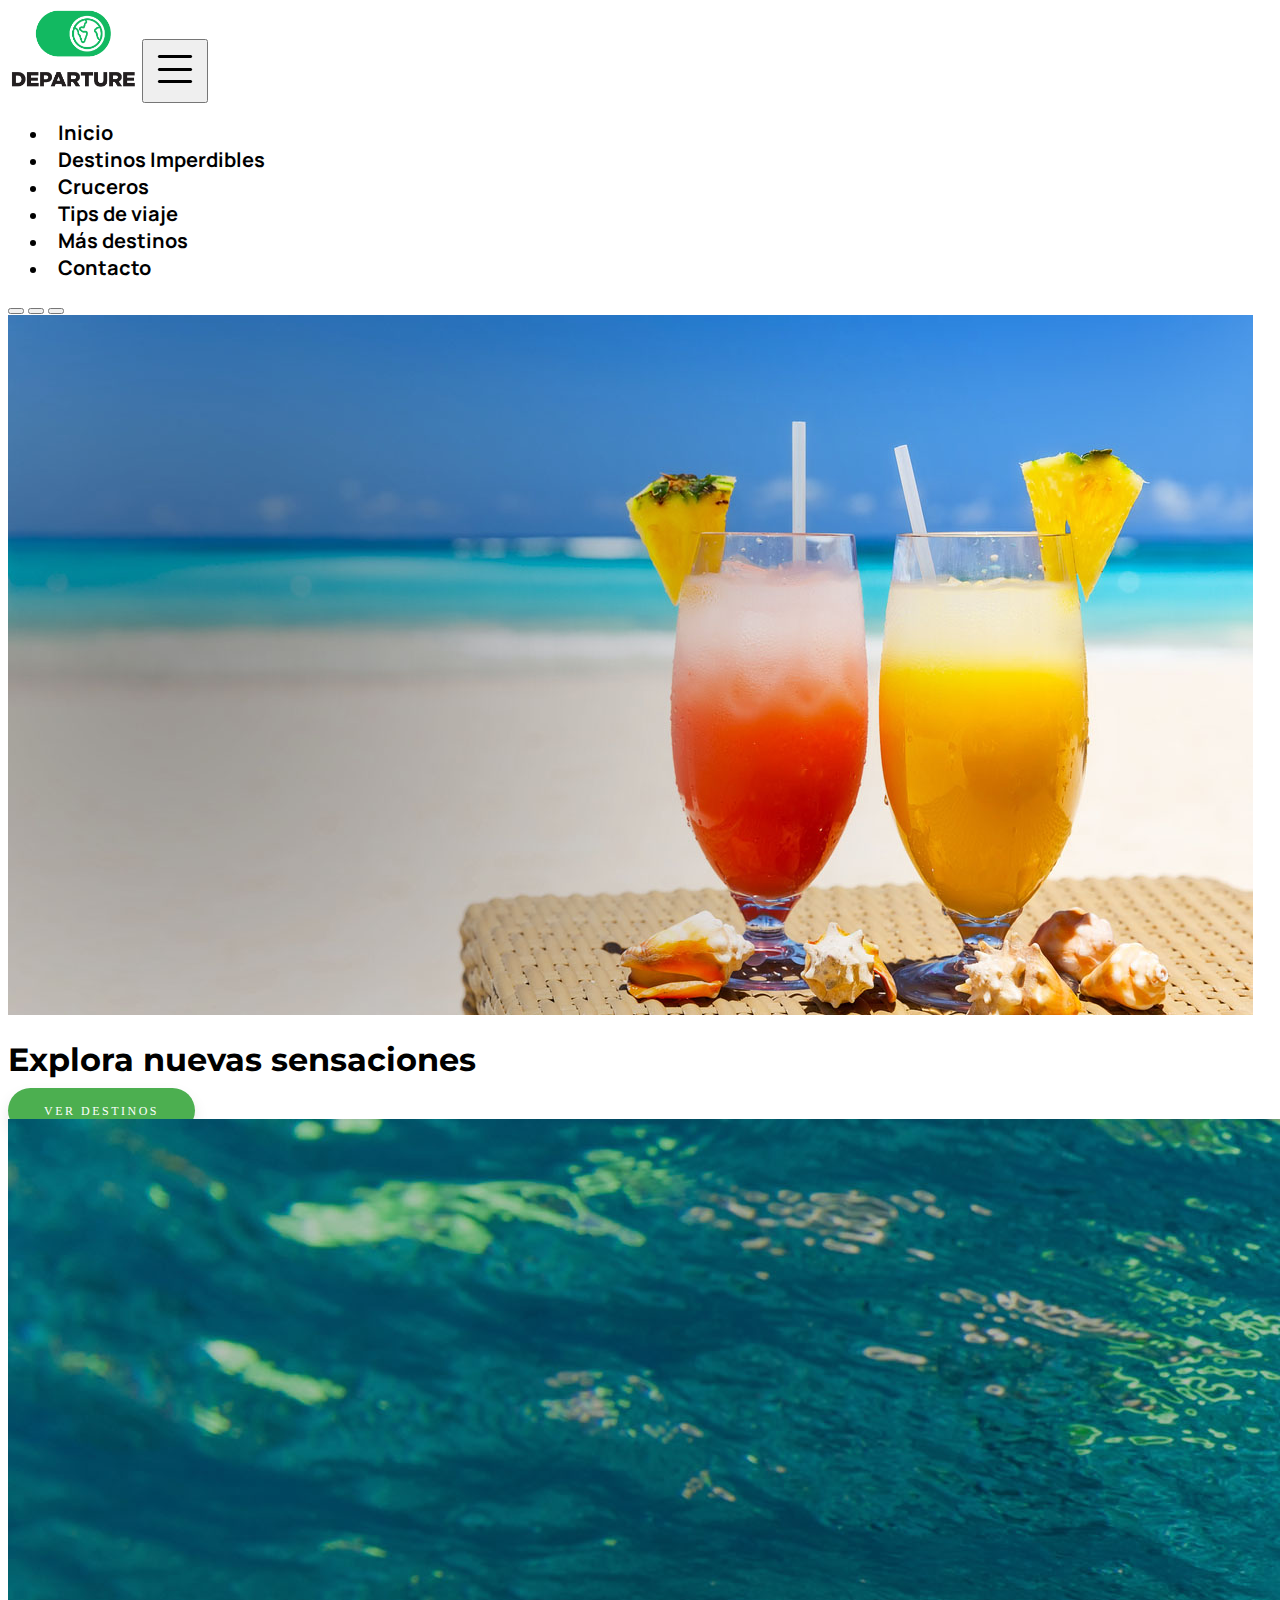
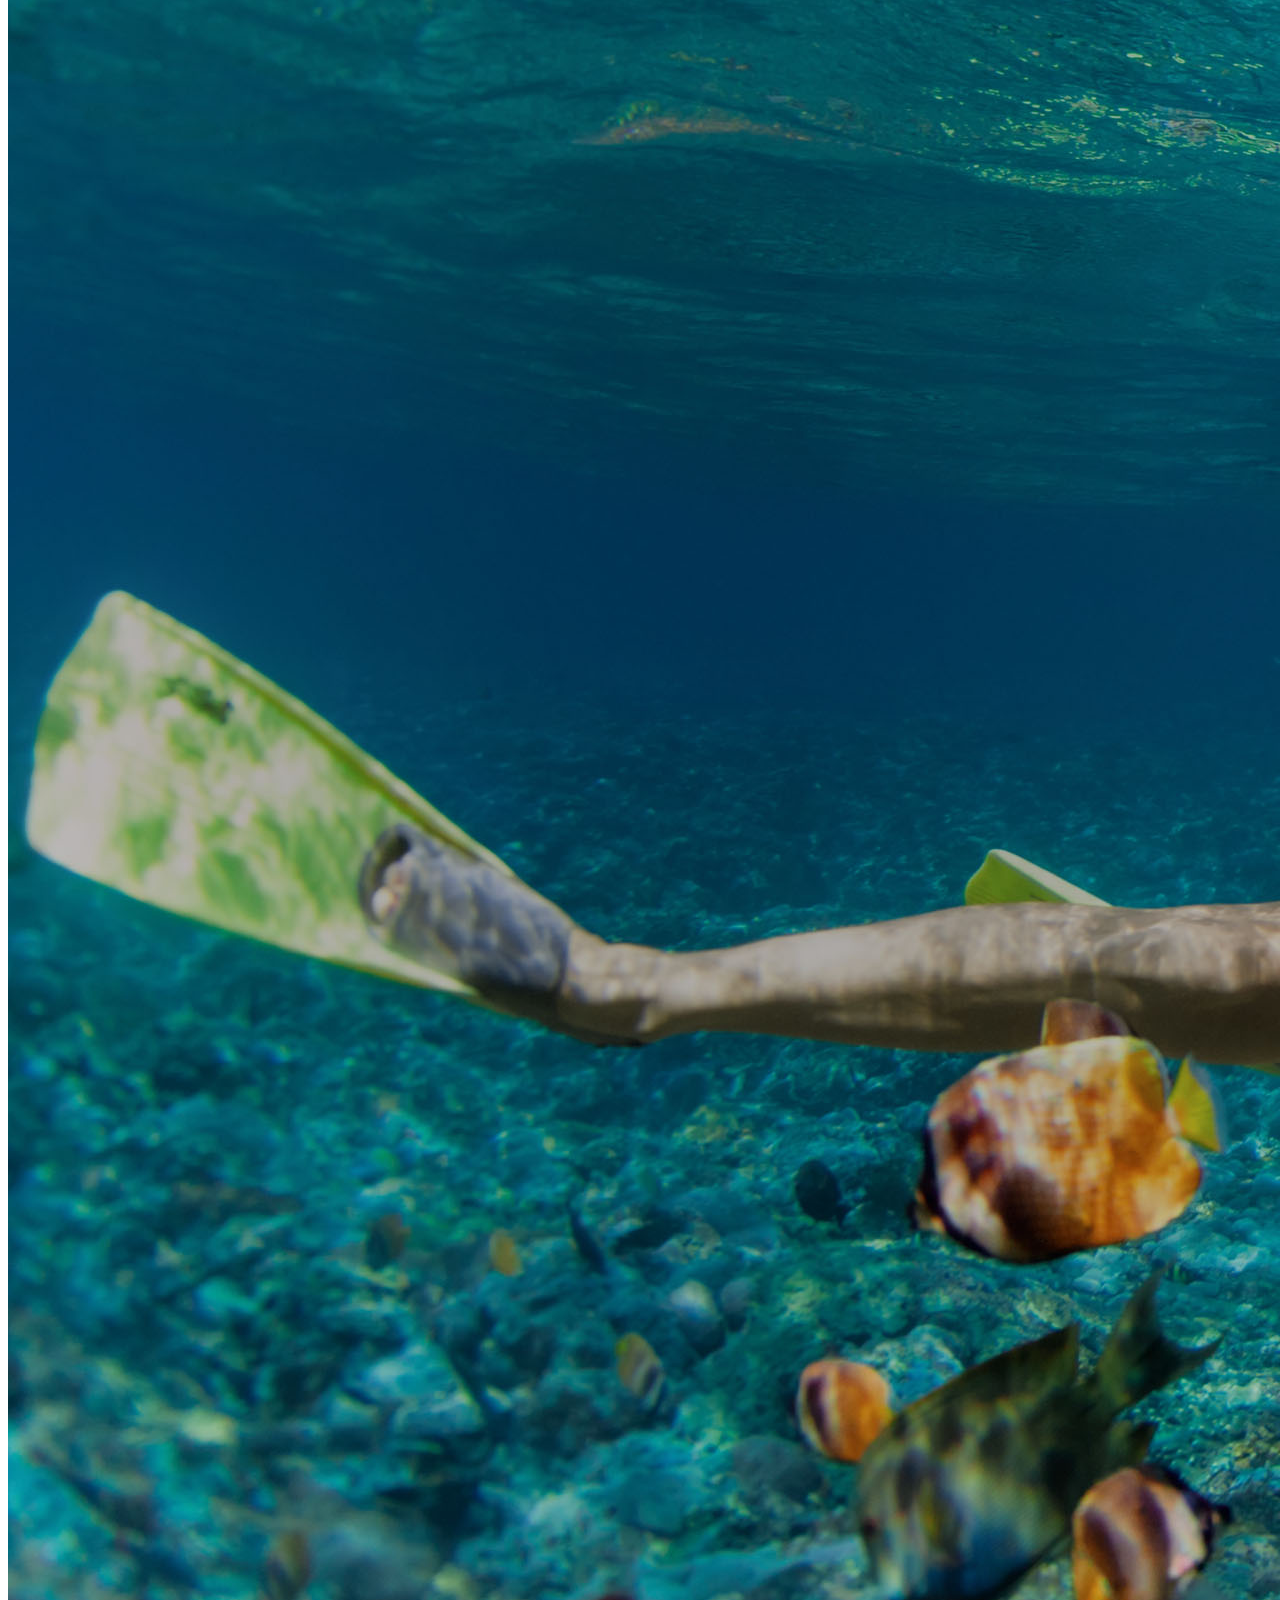
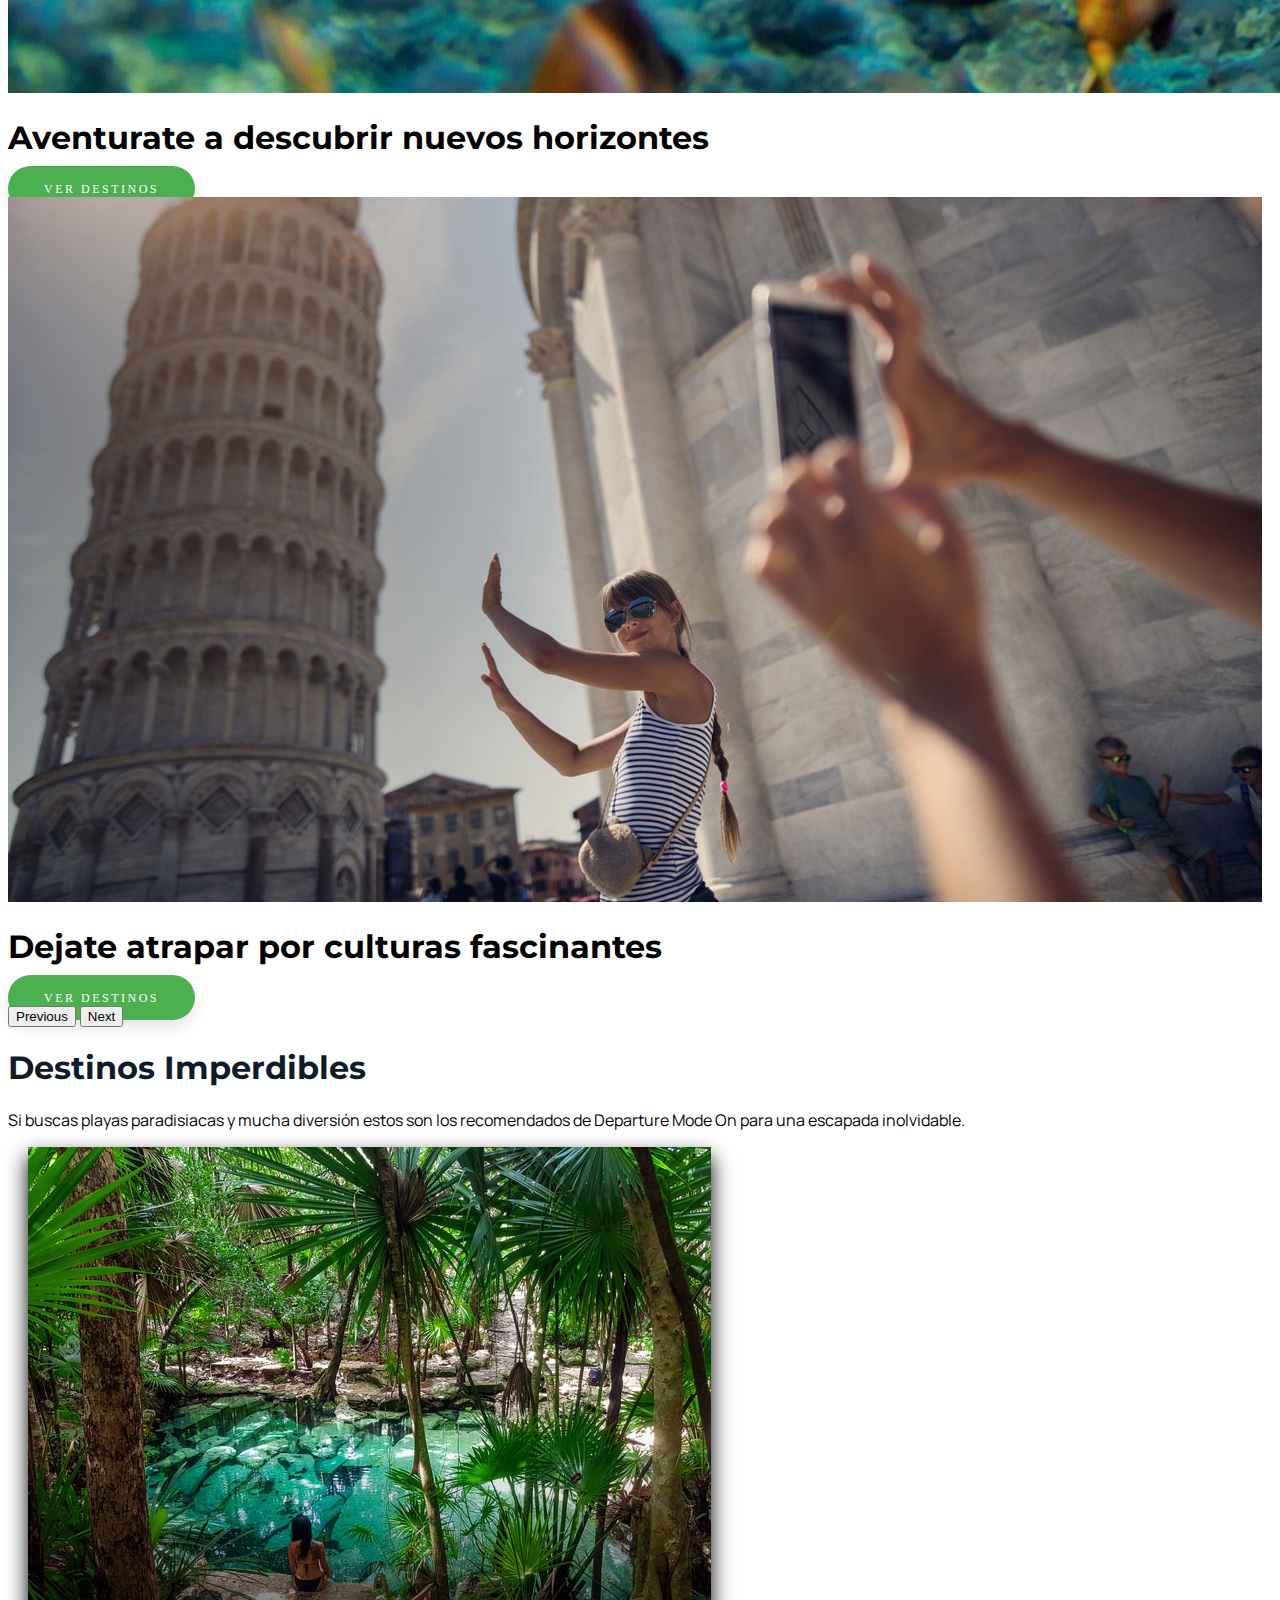
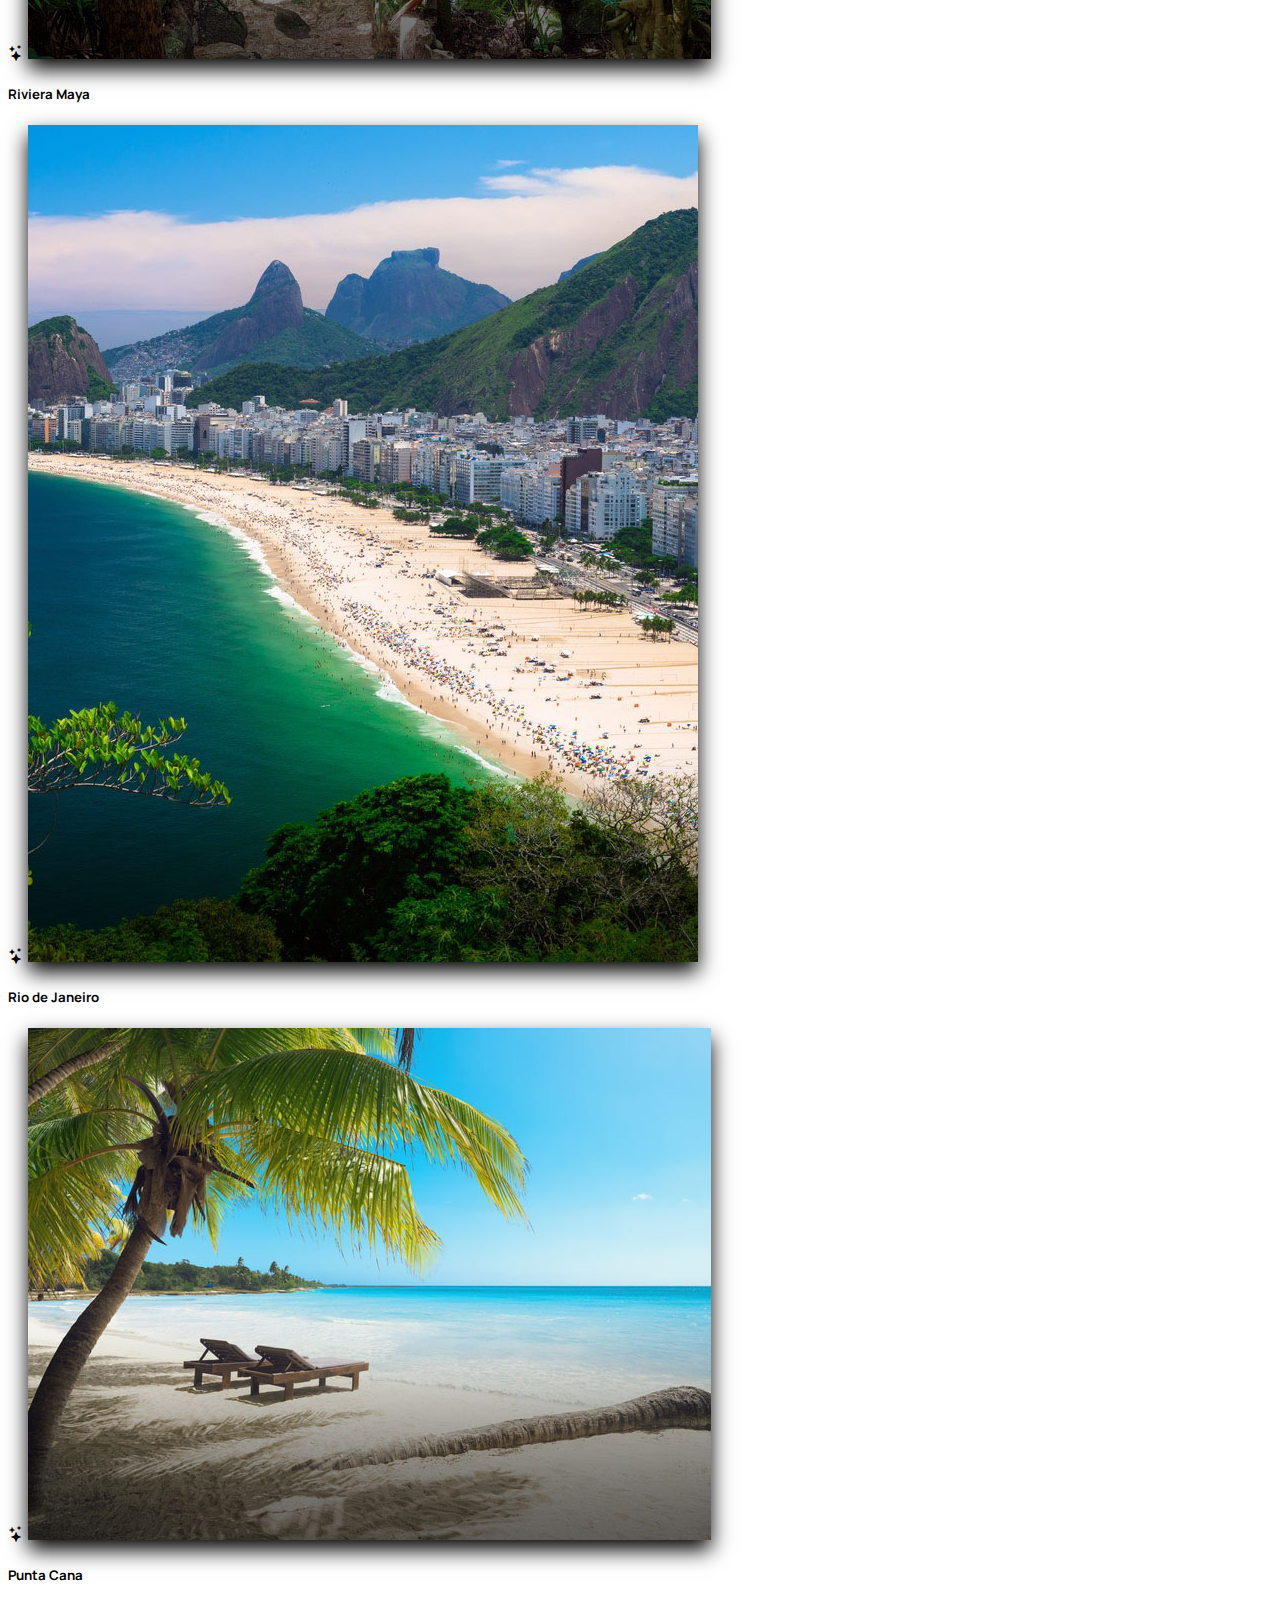
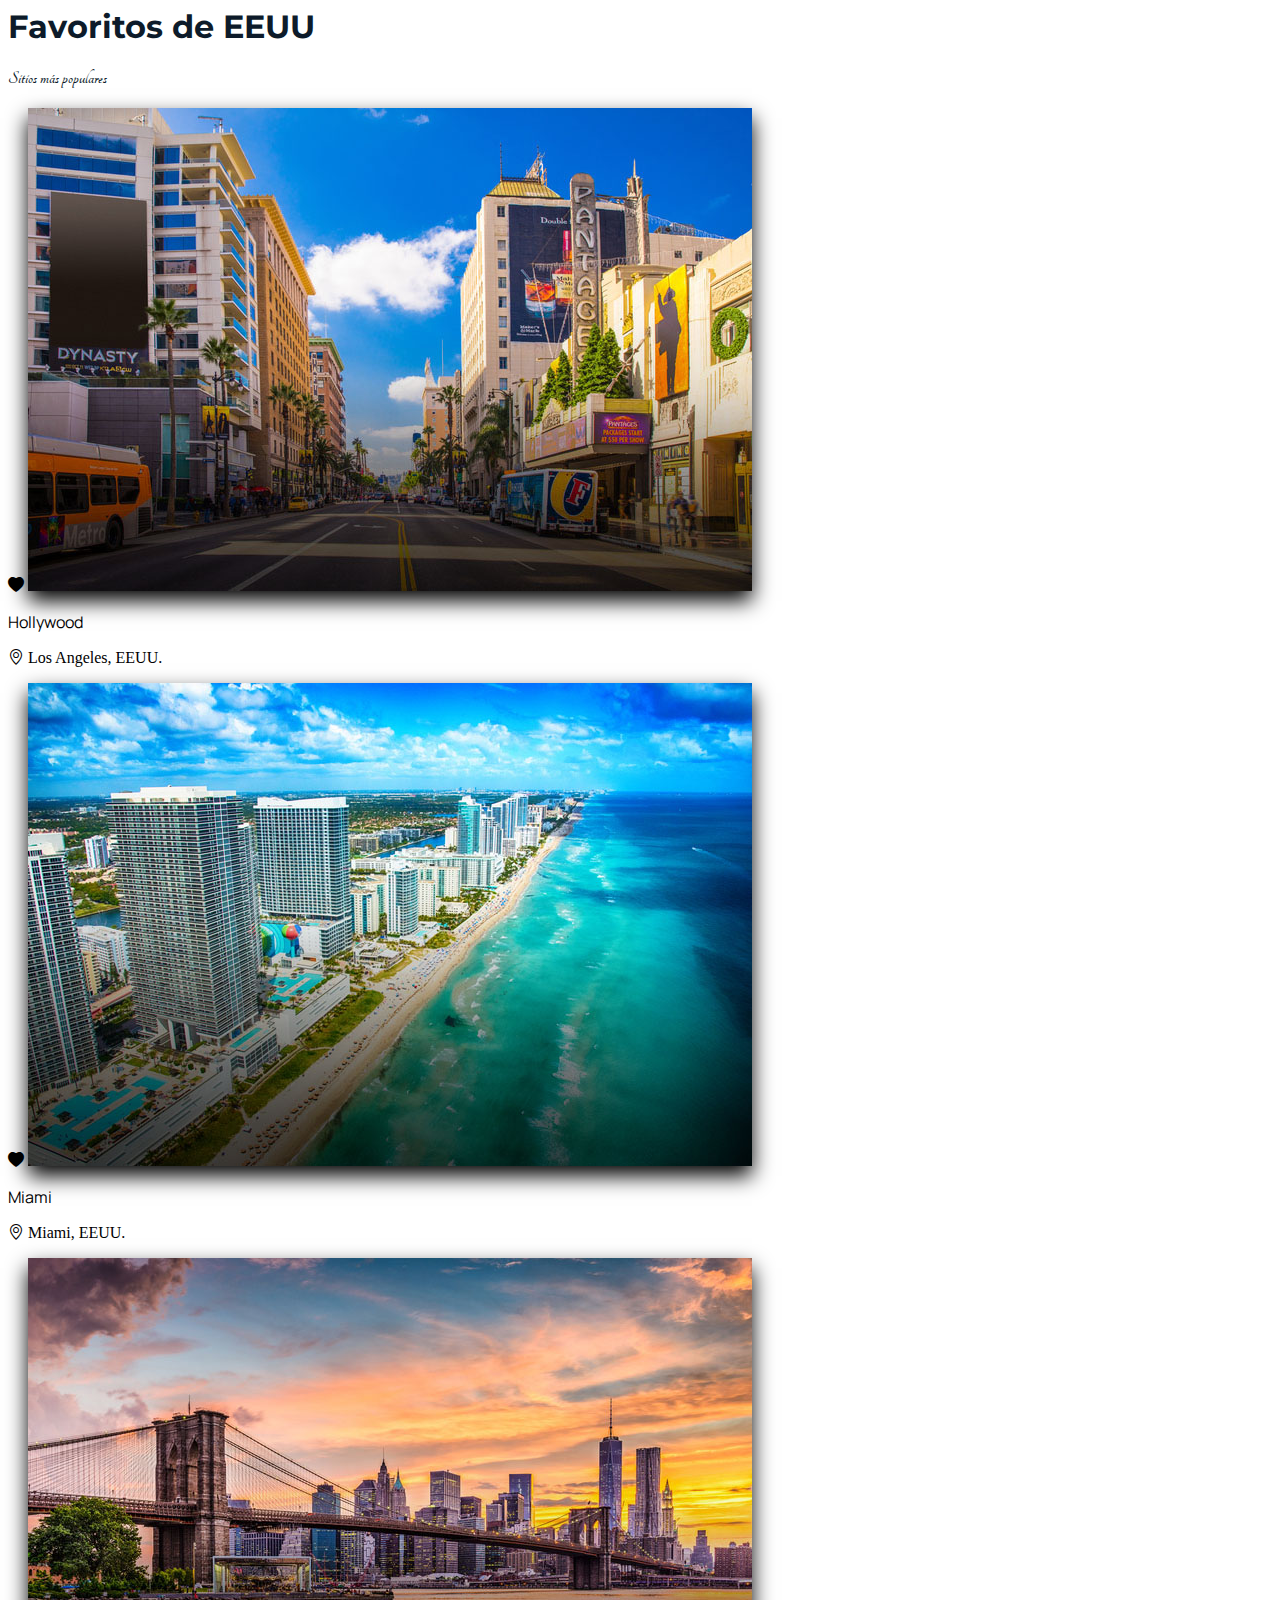
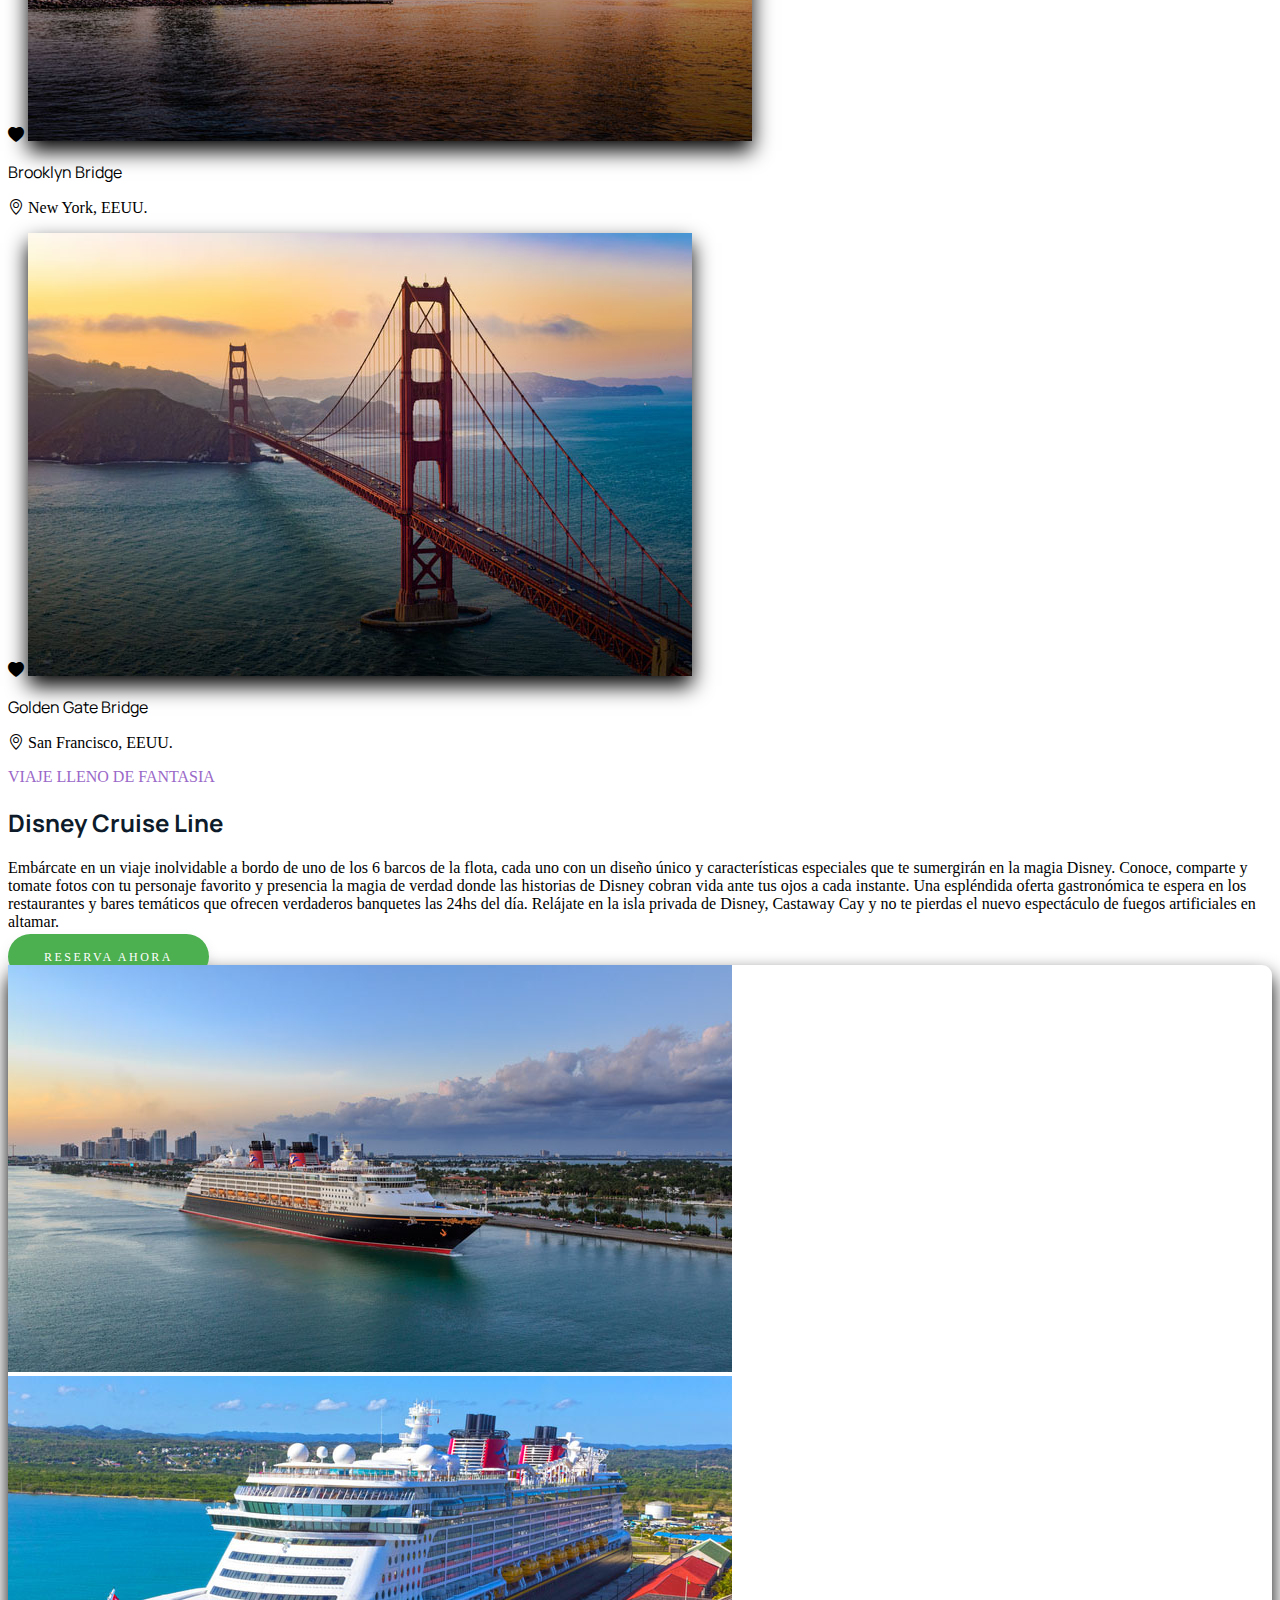
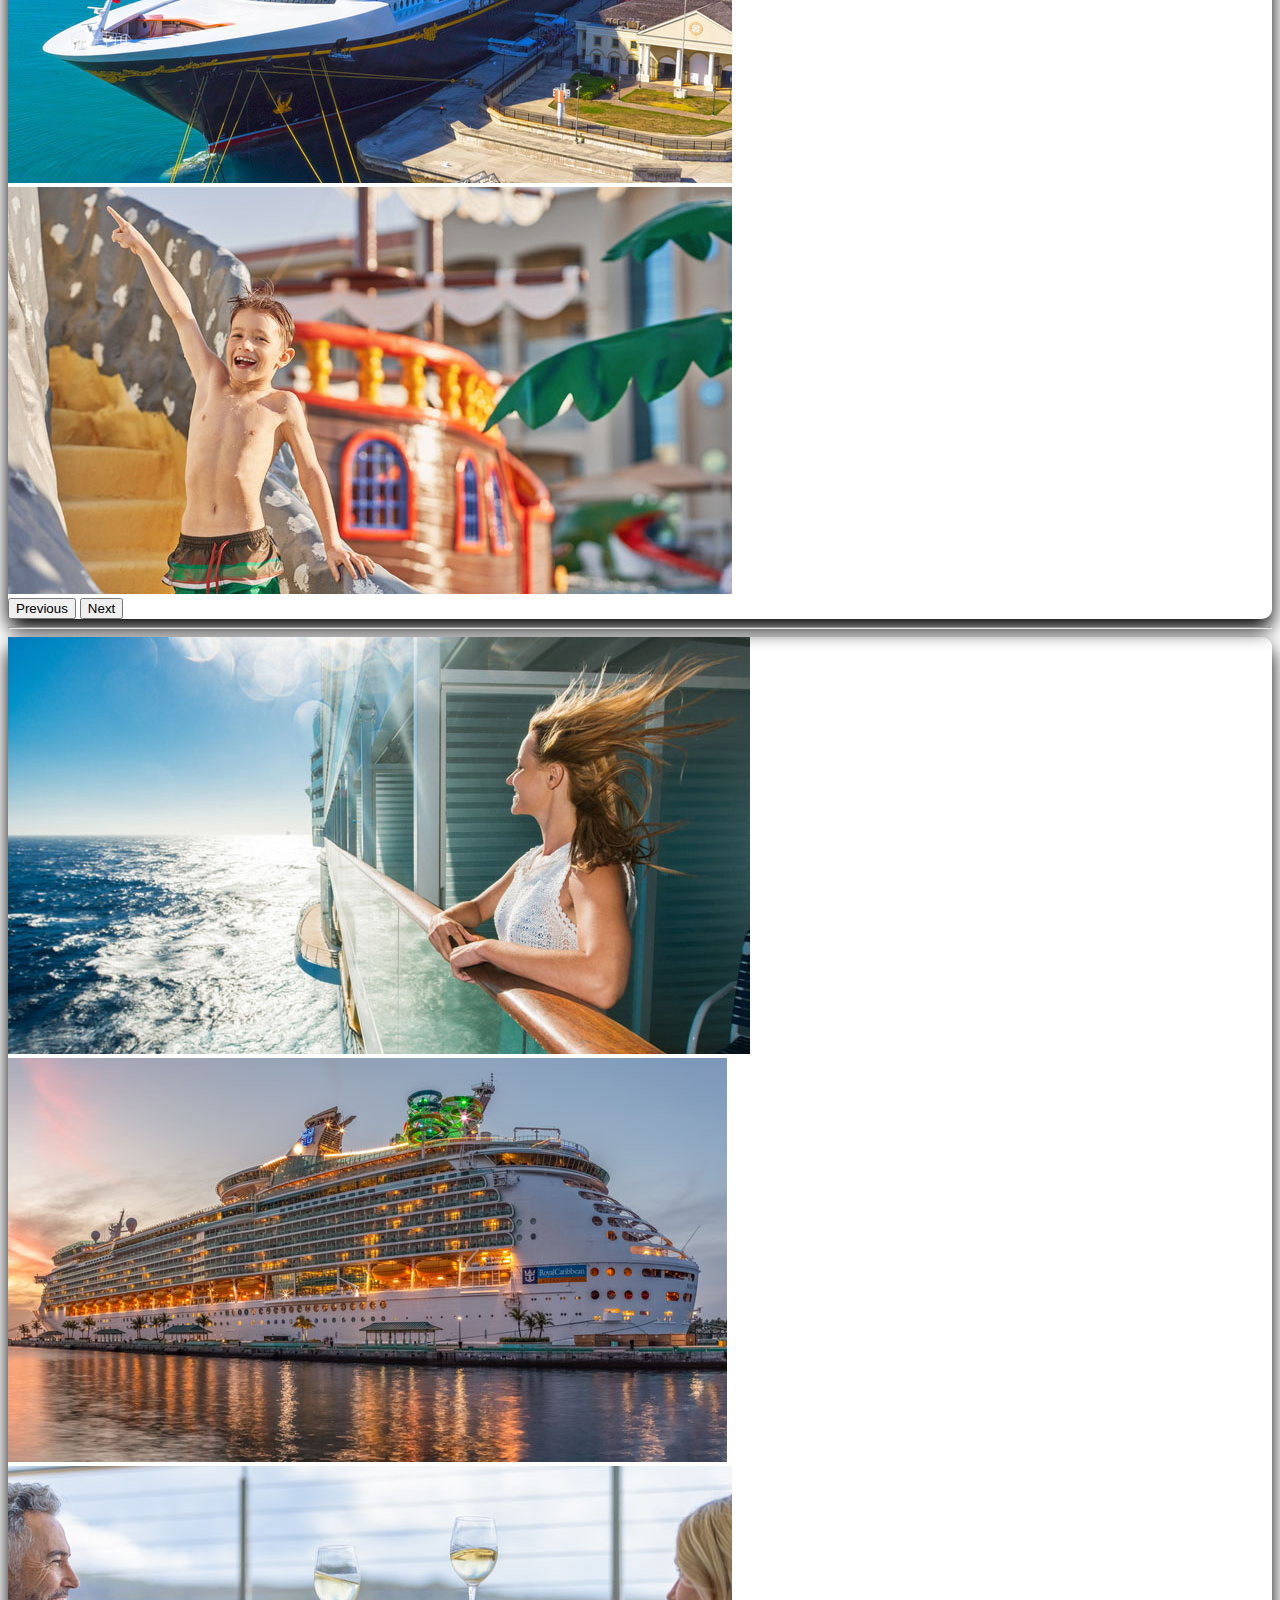
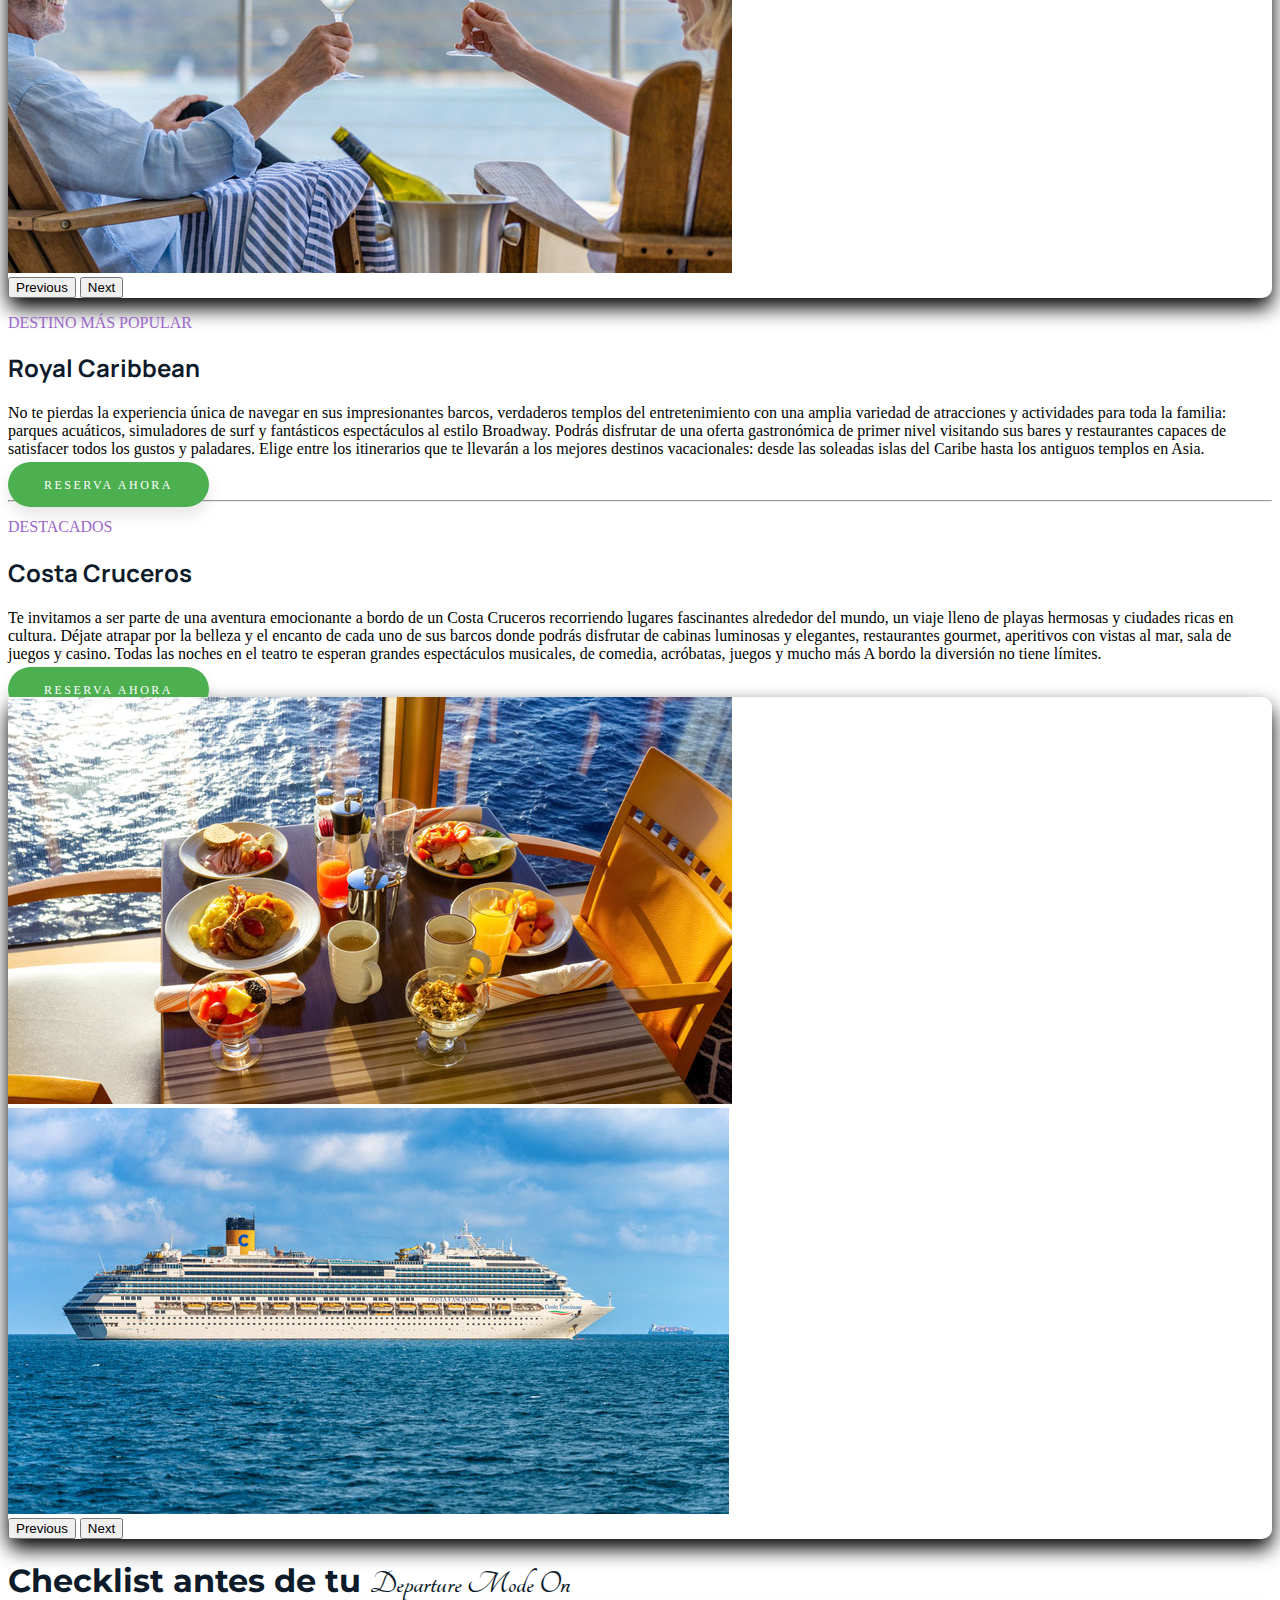
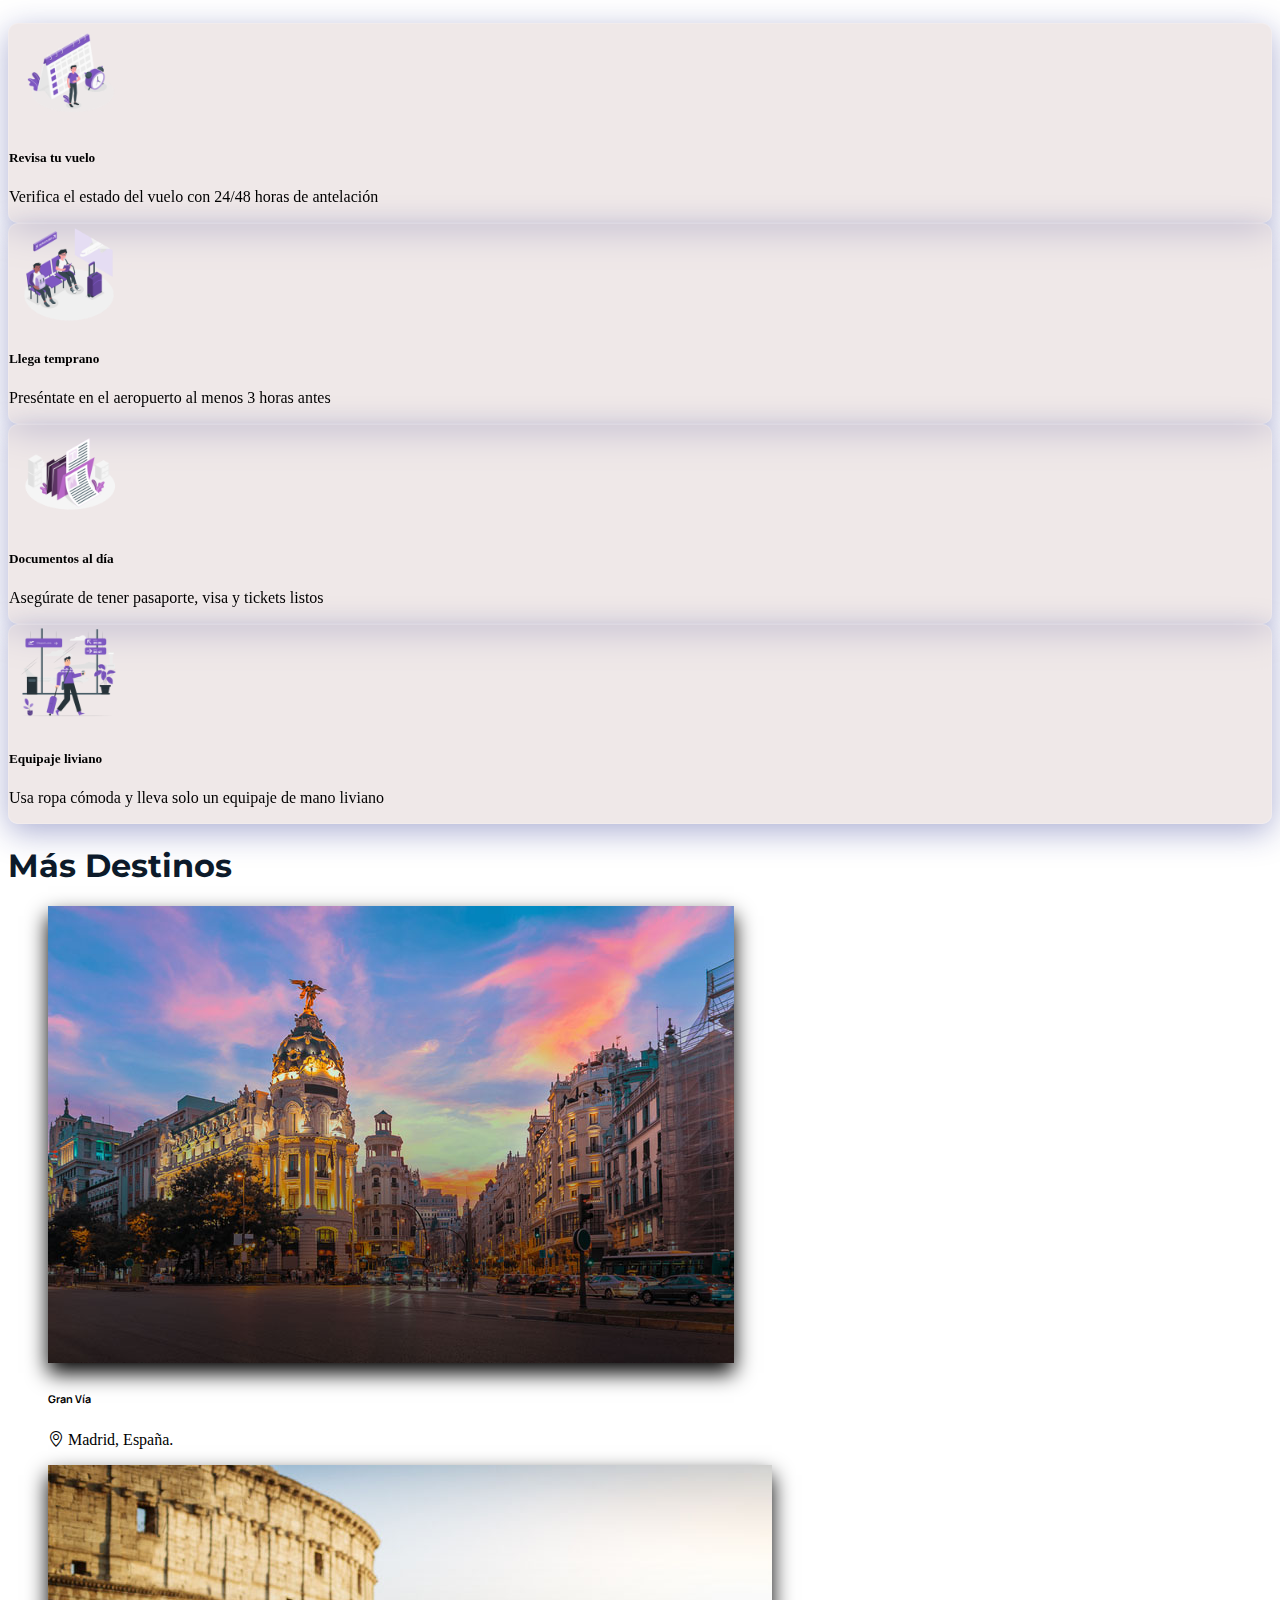
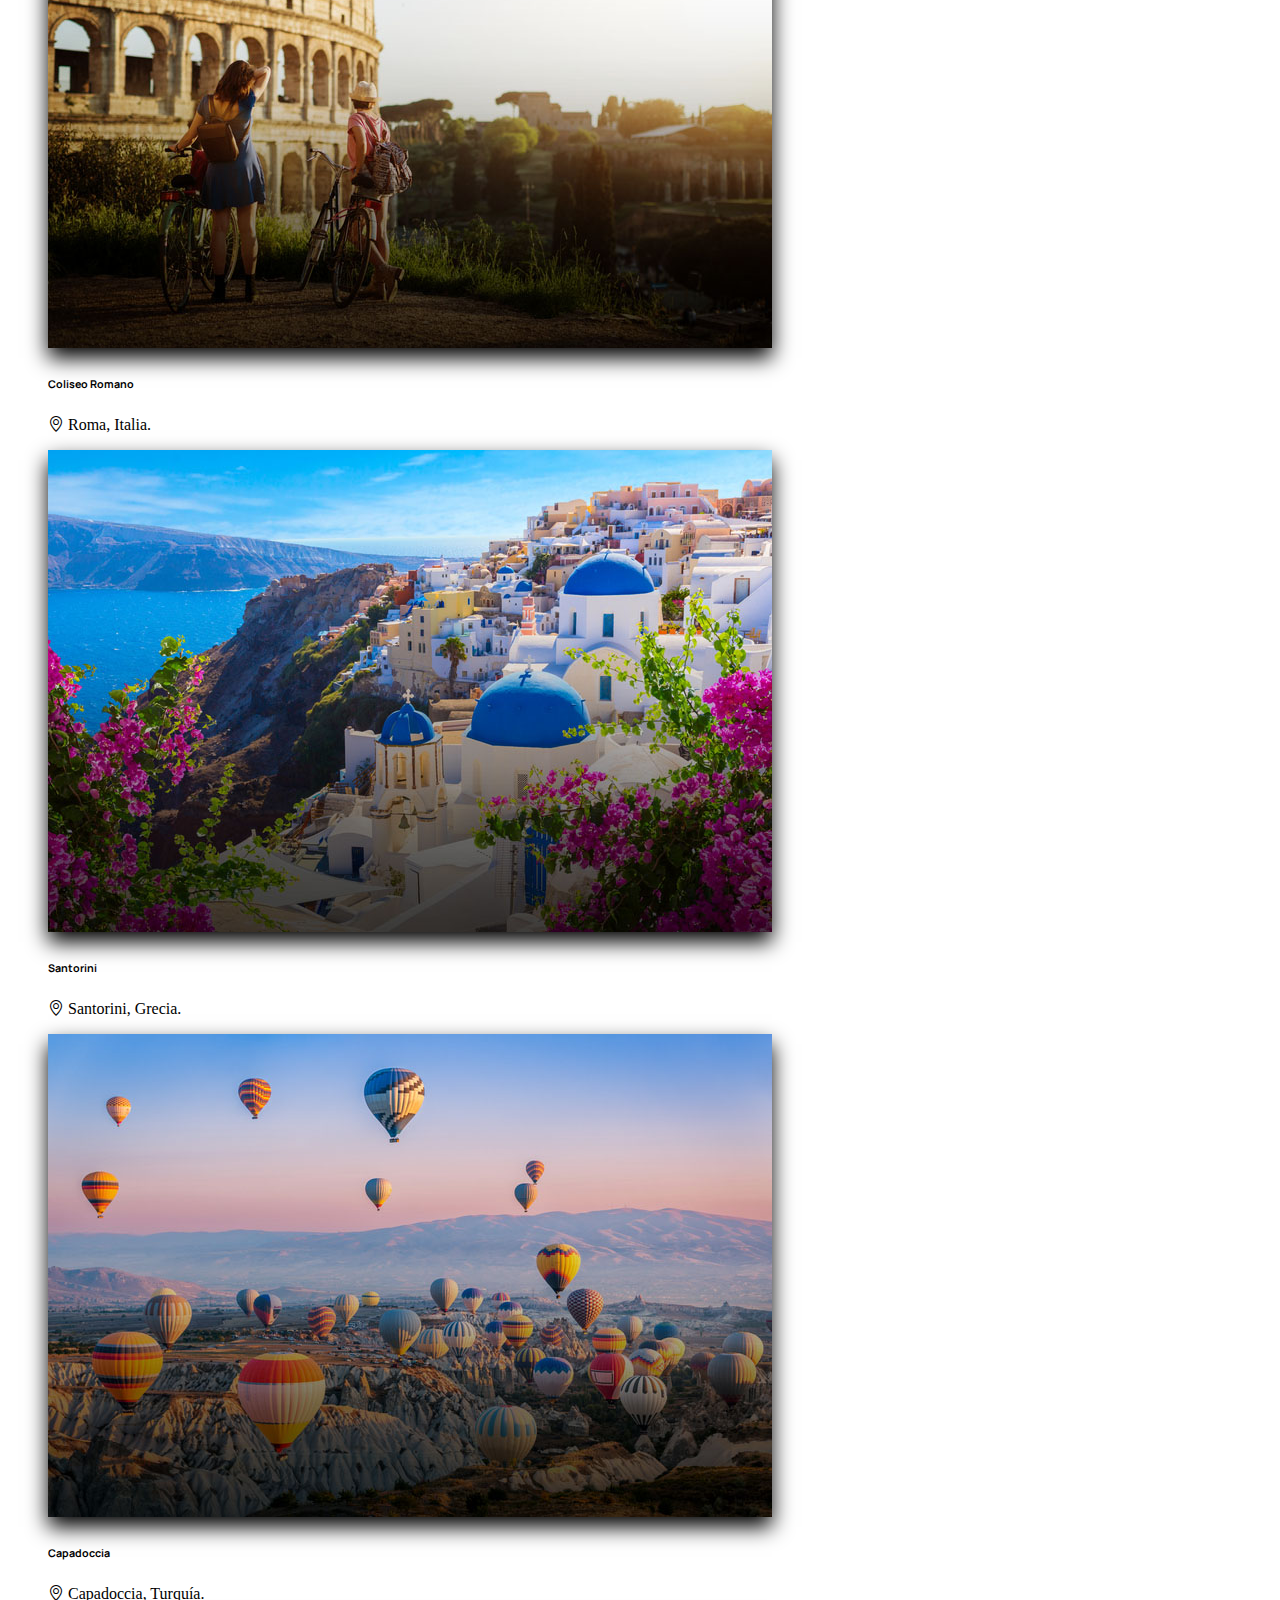
==== index.html @ ab76a99d "Se modificaron algnos texto y algunos enlaces." ====
<!DOCTYPE html>
<html lang="es">
  <head>
    <meta charset="UTF-8" />
    <meta name="viewport" content="width=device-width, initial-scale=1.0" />
    <!-- Bootstrap CSS -->
    <link
      href="https://cdn.jsdelivr.net/npm/bootstrap@5.0.2/dist/css/bootstrap.min.css"
      rel="stylesheet"
      integrity="sha384-EVSTQN3/azprG1Anm3QDgpJLIm9Nao0Yz1ztcQTwFspd3yD65VohhpuuCOmLASjC"
      crossorigin="anonymous"
    />
    <link
      href="https://fonts.googleapis.com/css2?family=Montserrat:wght@700&display=swap"
      rel="stylesheet"
    />
    <link rel="stylesheet" href="css/style.css" />
    <!-- Icon -->
    <link
      href="https://cdn.jsdelivr.net/npm/bootstrap-icons@1.10.5/font/bootstrap-icons.css"
      rel="stylesheet"
    />
    <!-- Fuentes -->
    <link
      href="https://fonts.googleapis.com/css2?family=Manrope:wght@400;500;600;700&display=swap"
      rel="stylesheet"
    />
    <link
      href="https://fonts.googleapis.com/css2?family=Montserrat:wght@400;700&display=swap"
      rel="stylesheet"
    />
    <link
      rel="stylesheet"
      href="https://fonts.googleapis.com/css2?family=Tangerine&display=swap"
    />
    <link rel="icon" type="image/jpg" href="assets/favicon.ico" />
    <title>Departure Mode ON</title>
  </head>
  <body>
    <header id="inicio">
      <nav
        class="navbar navbar-expand-lg bg-light fixed-top align-items-center shadow"
      >
        <div class="container">
          <a class="navbar-brand" href="#"
            ><img src="assets/header/logo.png"
          /></a>
          <button
            class="navbar-toggler"
            type="button"
            data-bs-toggle="collapse"
            data-bs-target="#navbarNavDropdown"
            aria-controls="navbarNavDropdown"
            aria-expanded="false"
            aria-label="Toggle navigation"
          >
            <i class="bi bi-list"></i>
          </button>
          <div
            class="collapse navbar-collapse justify-content-end"
            id="navbarNavDropdown"
          >
            <ul class="navbar-nav d-flex align-items-center fuente2">
              <li class="nav-item">
                <a
                  class="nav-link fw-bold btnNav"
                  aria-current="page"
                  href="#inicio"
                  >Inicio</a
                >
              </li>
              <li class="nav-item">
                <a class="nav-link fw-bold btnNav" href="#destinosimp">
                  Destinos Imperdibles
                </a>
              </li>
              <li class="nav-item">
                <a class="nav-link btnNav fw-bold" href="#cruceros">Cruceros</a>
              </li>
              <li class="nav-item">
                <a class="nav-link btnNav fw-bold" href="#tipviajes">
                  Tips de viaje</a
                >
              </li>
              <li class="nav-item">
                <a class="nav-link btnNav fw-bold" href="#masdestinos">
                  Más destinos
                </a>
              </li>
              <li class="nav-item">
                <a class="nav-link btnNav fw-bold" href="#contacto">
                  Contacto
                </a>
              </li>
            </ul>
          </div>
        </div>
      </nav>
      <div
        id="carouselExampleCaptions"
        class="carousel slide"
        data-bs-ride="carousel"
      >
        <div class="carousel-indicators">
          <button
            type="button"
            data-bs-target="#carouselExampleCaptions"
            data-bs-slide-to="0"
            class="active"
            aria-current="true"
            aria-label="Slide 1"
          ></button>
          <button
            type="button"
            data-bs-target="#carouselExampleCaptions"
            data-bs-slide-to="1"
            aria-label="Slide 2"
          ></button>
          <button
            type="button"
            data-bs-target="#carouselExampleCaptions"
            data-bs-slide-to="2"
            aria-label="Slide 3"
          ></button>
        </div>
        <div class="carousel-inner">
          <div class="carousel-item active position-relative">
            <img
              src="assets/header/header-playa-descanso.jpg"
              class="d-block w-100"
              alt="Explora destinos de viaje con Departure Mode ON"
            />
            <div
              class="carousel-caption text-center d-none d-md-block align-content-center position-absolute top-0 start-25"
            >
              <div class="row">
                <div class="col">
                  <h1 class="fuente1 display-5 fw-bold mb-4">
                    Explora nuevas sensaciones
                  </h1>
                  <a href="#destinosimp" class="btn">Ver Destinos</a>
                </div>
                <div class="col"></div>
              </div>
            </div>
          </div>
          <div class="carousel-item position-relative">
            <img
              src="assets/header/header-buceo-mar-peces.jpg"
              class="d-block w-100"
              alt="Aventurate a descubrir nuevos horizontes con Departure Mode ON"
            />
            <div
              class="carousel-caption text-center d-none d-md-block align-content-center position-absolute top-0 start-25"
            >
              <div class="row">
                <div class="col">
                  <h1 class="fuente1 display-5 fw-bold mb-4">
                    Aventurate a descubrir nuevos horizontes
                  </h1>
                  <a href="#destinosimp" class="btn">Ver Destinos</a>
                </div>
                <div class="col"></div>
              </div>
            </div>
          </div>
          <div class="carousel-item position-relative">
            <img
              src="assets/header/header-torre-pisa-turistas.jpg"
              class="d-block w-100"
              alt="Dejate atrapar por culturas fascinantes viajando con Departure Mode ON"
            />
            <div
              class="carousel-caption text-center d-none d-md-block align-content-center position-absolute top-0 start-25"
            >
              <div class="row">
                <div class="col">
                  <h1 class="fuente1 display-4 fw-bold mb-4">
                    Dejate atrapar por culturas fascinantes
                  </h1>
                  <a href="#destinosimp" class="btn">Ver Destinos</a>
                </div>
                <div class="col"></div>
              </div>
            </div>
          </div>
        </div>
        <button
          class="carousel-control-prev"
          type="button"
          data-bs-target="#carouselExampleCaptions"
          data-bs-slide="prev"
        >
          <span
            class="carousel-control-prev-icon span-opacity-0"
            aria-hidden="true"
          ></span>
          <span class="visually-hidden span-opacity-0">Previous</span>
        </button>
        <button
          class="carousel-control-next"
          type="button"
          data-bs-target="#carouselExampleCaptions"
          data-bs-slide="next"
        >
          <span
            class="carousel-control-next-icon span-opacity-0"
            aria-hidden="true"
          ></span>
          <span class="visually-hidden span-opacity-0">Next</span>
        </button>
      </div>
    </header>
    <main>
      <section class="my-4" id="destinosimp">
        <div class="container text-center my-3">
          <h1 class="fuente1 display-3 fw-bold fuente-color2">
            Destinos Imperdibles
          </h1>
          <p class="fuente2 w-50 mx-auto">
            Si buscas playas paradisiacas y mucha diversión estos son los
            recomendados de Departure Mode On para una escapada inolvidable.
          </p>
        </div>
        <div class="container p-3">
          <div class="row text-center align-items-center">
            <div class="col">
              <div class="position-relative tarjeta-destino">
                <i
                  class="bi bi-stars fs-3 position-absolute top-0 end-0 p-2 text-warning"
                ></i>
                <img
                  class="img-fluid imgSombra rounded"
                  src="assets/destinosImperdibles/bosque-rivieramaya.jpg"
                  alt="Vista panorámica de la Riviera Maya - Departure Mode ON"
                />
                <h5
                  class="fuente2 text-light position-absolute bottom-0 start-50 translate-middle-x d-none d-md-block"
                >
                  Riviera Maya
                </h5>
              </div>
            </div>
            <div class="col">
              <div class="position-relative tarjeta-destino">
                <i
                  class="bi bi-stars fs-3 position-absolute top-0 end-0 p-2 text-warning"
                ></i>
                <img
                  class="img-fluid imgSombra rounded"
                  src="assets/destinosImperdibles/ciudad-playa-riodejaneiro.jpg"
                  alt="Playas y montañas de Río de Janeiro, Brasil - Departure Mode ON"
                />
                <h5
                  class="fuente2 text-light position-absolute bottom-0 start-50 translate-middle-x d-none d-md-block"
                >
                  Rio de Janeiro
                </h5>
              </div>
            </div>
            <div class="col">
              <div class="position-relative tarjeta-destino">
                <i
                  class="bi bi-stars fs-3 position-absolute top-0 end-0 p-2 text-warning"
                ></i>
                <img
                  class="img-fluid imgSombra img-Imperdible rounded"
                  src="assets/destinosImperdibles/playa-descanso-puntacana.jpg"
                  alt="Playas en Punta Cana Ciudad en República Dominicana - Departure Mode ON"
                />
                <h5
                  class="fuente2 text-light position-absolute bottom-0 start-50 translate-middle-x d-none d-md-block"
                >
                  Punta Cana
                </h5>
              </div>
            </div>
          </div>
        </div>
        <div class="container text-center my-3">
          <h1 class="fuente1 display-3 fw-bold fuente-color2">
            Favoritos de EEUU
          </h1>
          <h3 class="fuente3 display-3 fuente-color2">Sitios más populares</h3>
        </div>
        <div class="container p-3">
          <div
            class="row row-cols-1 row-cols-md-2 row-cols-xl-4 g-4 mx-1 align-items-center"
          >
            <div class="col">
              <div class="position-relative text-center tarjeta-destino">
                <i
                  class="bi bi-heart-fill fs-3 position-absolute top-0 end-0 p-2 text-danger"
                ></i>
                <img
                  src="assets/destinosImperdibles/favoritosEEUU/calle-hollywood-losangeles.jpg"
                  class="img-fluid imgSombra rounded"
                  alt="Hollywood Los Angeles, Estados Unidos - Departure Mode ON"
                />
                <div
                  class="container-fluid text-light position-absolute bottom-0 start-50 translate-middle-x"
                >
                  <p class="fuente2 fw-bold mb-0">Hollywood</p>
                  <p><i class="bi bi-geo-alt"></i> Los Angeles, EEUU.</p>
                </div>
              </div>
            </div>
            <div class="col">
              <div class="position-relative text-center tarjeta-destino">
                <i
                  class="bi bi-heart-fill fs-3 position-absolute top-0 end-0 p-2 text-danger"
                ></i>
                <img
                  src="assets/destinosImperdibles/favoritosEEUU/playa-ciudad-miami.jpg"
                  class="img-fluid imgSombra rounded"
                  alt="Playas de Miami, Estados Unidos- Departure Mode ON"
                />
                <div
                  class="container-fluid text-light position-absolute bottom-0 start-50 translate-middle-x"
                >
                  <p class="fuente2 fw-bold mb-0">Miami</p>
                  <p><i class="bi bi-geo-alt"></i> Miami, EEUU.</p>
                </div>
              </div>
            </div>
            <div class="col">
              <div class="position-relative text-center tarjeta-destino">
                <i
                  class="bi bi-heart-fill fs-3 position-absolute top-0 end-0 p-2 text-danger"
                ></i>
                <img
                  src="assets/destinosImperdibles/favoritosEEUU/brooklyn-bridge-newyork.jpg"
                  class="img-fluid imgSombra rounded"
                  alt="Brooklyn Bridge New York, Estados Unidos- Departure Mode ON"
                />
                <div
                  class="container-fluid text-light position-absolute bottom-0 start-50 translate-middle-x"
                >
                  <p class="fuente2 fw-bold mb-0">Brooklyn Bridge</p>
                  <p><i class="bi bi-geo-alt"></i> New York, EEUU.</p>
                </div>
              </div>
            </div>
            <div class="col">
              <div class="position-relative text-center tarjeta-destino">
                <i
                  class="bi bi-heart-fill fs-3 position-absolute top-0 end-0 p-2 text-danger"
                ></i>
                <img
                  src="assets/destinosImperdibles/favoritosEEUU/golden-gate-bridge-sanfrancisco.jpg"
                  class="img-fluid imgSombra rounded"
                  alt="Golden Gate Bridge, Estados Unidos - Departure Mode ON"
                />
                <div
                  class="container-fluid text-light position-absolute bottom-0 start-50 translate-middle-x"
                >
                  <p class="fuente2 fw-bold mb-0">Golden Gate Bridge</p>
                  <p><i class="bi bi-geo-alt"></i> San Francisco, EEUU.</p>
                </div>
              </div>
            </div>
          </div>
        </div>
      </section>
      <section id="cruceros">
        <div class="container mx-auto">
          <div
            class="row row-cols-1 row-cols-md-2 g-4 align-items-center justify-content-center my-2"
          >
            <div class="col centrarDispositivoPeque">
              <p class="fuente-color3 fw-bold">VIAJE LLENO DE FANTASIA</p>
              <h2 class="fuente2 fw-bold fuente-color2">Disney Cruise Line</h2>
              <p>
                Embárcate en un viaje inolvidable a bordo de uno de los 6 barcos
                de la flota, cada uno con un diseño único y características
                especiales que te sumergirán en la magia Disney. Conoce,
                comparte y tomate fotos con tu personaje favorito y presencia la
                magia de verdad donde las historias de Disney cobran vida ante
                tus ojos a cada instante. Una espléndida oferta gastronómica te
                espera en los restaurantes y bares temáticos que ofrecen
                verdaderos banquetes las 24hs del día. Relájate en la isla
                privada de Disney, Castaway Cay y no te pierdas el nuevo
                espectáculo de fuegos artificiales en altamar.
              </p>
              <a href="#contacto" class="btn fw-bold"> Reserva Ahora </a>
            </div>
            <div class="col my-5">
              <div
                id="carouselExampleFade"
                class="carousel slide carousel-fade imgSombra rounded-cruceros"
                data-bs-ride="carousel"
              >
                <div class="carousel-inner rounded-cruceros">
                  <div class="carousel-item active">
                    <img
                      src="assets/cruceros/DISNEY CRUISLINE/crucero-disney-barco.jpg"
                      class="d-block w-100 img-fluid"
                      alt="Crucero Disney con atracciones y entretenimiento familiar"
                    />
                  </div>
                  <div class="carousel-item">
                    <img
                      src="assets/cruceros/DISNEY CRUISLINE/crucero-disney-costa.jpg"
                      class="d-block w-100 img-fluid"
                      alt="Crucero Disney con atracciones y entretenimiento familiar"
                    />
                  </div>
                  <div class="carousel-item">
                    <img
                      src="assets/cruceros/DISNEY CRUISLINE/crucero-disney-juegos.jpg"
                      class="d-block w-100 img-fluid"
                      alt="Crucero Disney con atracciones y entretenimiento familiar"
                    />
                  </div>
                </div>
                <button
                  class="carousel-control-prev"
                  type="button"
                  data-bs-target="#carouselExampleFade"
                  data-bs-slide="prev"
                >
                  <span
                    class="carousel-control-prev-icon"
                    aria-hidden="true"
                  ></span>
                  <span class="visually-hidden">Previous</span>
                </button>
                <button
                  class="carousel-control-next"
                  type="button"
                  data-bs-target="#carouselExampleFade"
                  data-bs-slide="next"
                >
                  <span
                    class="carousel-control-next-icon"
                    aria-hidden="true"
                  ></span>
                  <span class="visually-hidden">Next</span>
                </button>
              </div>
            </div>
          </div>
          <hr class="m-5 d-md-none" />
          <div
            class="row row-cols-1 row-cols-md-2 g-4 align-items-center justify-content-center"
          >
            <div class="col">
              <div
                id="carouselExampleFade1"
                class="carousel slide carousel-fade imgSombra rounded-cruceros"
                data-bs-ride="carousel"
              >
                <div class="carousel-inner rounded-cruceros">
                  <div class="carousel-item active">
                    <img
                      src="assets/cruceros/ROYAL CARIBBEAN/cruero-en-altamar.jpg"
                      class="d-block w-100 img-fluid"
                      alt="Royal Caribbean - Crucero con itinerarios por el Caribe y espectáculos en vivo"
                    />
                  </div>
                  <div class="carousel-item">
                    <img
                      src="assets/cruceros/ROYAL CARIBBEAN/royalcaribbean-costa.jpg"
                      class="d-block w-100 img-fluid"
                      alt="Royal Caribbean - Crucero con itinerarios por el Caribe y espectáculos en vivo"
                    />
                  </div>
                  <div class="carousel-item">
                    <img
                      src="assets/cruceros/ROYAL CARIBBEAN/royalcaribbean-altamar.jpg"
                      class="d-block w-100 img-fluid"
                      alt="Royal Caribbean - Crucero con itinerarios por el Caribe y espectáculos en vivo"
                    />
                  </div>
                </div>
                <button
                  class="carousel-control-prev"
                  type="button"
                  data-bs-target="#carouselExampleFade1"
                  data-bs-slide="prev"
                >
                  <span
                    class="carousel-control-prev-icon"
                    aria-hidden="true"
                  ></span>
                  <span class="visually-hidden">Previous</span>
                </button>
                <button
                  class="carousel-control-next"
                  type="button"
                  data-bs-target="#carouselExampleFade1"
                  data-bs-slide="next"
                >
                  <span
                    class="carousel-control-next-icon"
                    aria-hidden="true"
                  ></span>
                  <span class="visually-hidden">Next</span>
                </button>
              </div>
            </div>
            <div class="col centrarDispositivoPeque">
              <p class="fuente-color3 fw-bold">DESTINO MÁS POPULAR</p>
              <h2 class="fuente2 fw-bold fuente-color2">Royal Caribbean</h2>
              <p>
                No te pierdas la experiencia única de navegar en sus
                impresionantes barcos, verdaderos templos del entretenimiento
                con una amplia variedad de atracciones y actividades para toda
                la familia: parques acuáticos, simuladores de surf y fantásticos
                espectáculos al estilo Broadway. Podrás disfrutar de una oferta
                gastronómica de primer nivel visitando sus bares y restaurantes
                capaces de satisfacer todos los gustos y paladares. Elige entre
                los itinerarios que te llevarán a los mejores destinos
                vacacionales: desde las soleadas islas del Caribe hasta los
                antiguos templos en Asia.
              </p>
              <a href="#contacto" class="btn fw-bold"> Reserva Ahora </a>
            </div>
          </div>
          <hr class="m-2 d-md-none" />
          <div
            class="row row-cols-1 row-cols-md-2 g-4 align-items-center justify-content-center my-2"
          >
            <div class="col centrarDispositivoPeque">
              <p class="fuente-color3 fw-bold">DESTACADOS</p>
              <h2 class="fuente2 fuente-color2 fw-bold">Costa Cruceros</h2>
              <p>
                Te invitamos a ser parte de una aventura emocionante a bordo de
                un Costa Cruceros recorriendo lugares fascinantes alrededor del
                mundo, un viaje lleno de playas hermosas y ciudades ricas en
                cultura. Déjate atrapar por la belleza y el encanto de cada uno
                de sus barcos donde podrás disfrutar de cabinas luminosas y
                elegantes, restaurantes gourmet, aperitivos con vistas al mar,
                sala de juegos y casino. Todas las noches en el teatro te
                esperan grandes espectáculos musicales, de comedia, acróbatas,
                juegos y mucho más A bordo la diversión no tiene límites.
              </p>
              <a href="#contacto" class="btn fw-bold"> Reserva Ahora </a>
            </div>
            <div class="col">
              <div
                id="carouselExampleFade2"
                class="carousel slide carousel-fade imgSombra rounded-cruceros"
                data-bs-ride="carousel"
              >
                <div class="carousel-inner rounded-cruceros">
                  <div class="carousel-item active">
                    <img
                      src="assets/cruceros/COSTA CRUCEROS/desayuno-costa-crucero-mar.jpg"
                      class="d-block w-100 img-fluid"
                      alt="Costa Cruceros recorriendo lugares fascinantes"
                    />
                  </div>
                  <div class="carousel-item">
                    <img
                      src="assets/cruceros/COSTA CRUCEROS/costacruce-alta-mar.jpg"
                      class="d-block w-100 img-fluid"
                      alt="Costa Cruceros recorriendo lugares fascinantes"
                    />
                  </div>
                </div>
                <button
                  class="carousel-control-prev"
                  type="button"
                  data-bs-target="#carouselExampleFade2"
                  data-bs-slide="prev"
                >
                  <span
                    class="carousel-control-prev-icon"
                    aria-hidden="true"
                  ></span>
                  <span class="visually-hidden">Previous</span>
                </button>
                <button
                  class="carousel-control-next"
                  type="button"
                  data-bs-target="#carouselExampleFade2"
                  data-bs-slide="next"
                >
                  <span
                    class="carousel-control-next-icon"
                    aria-hidden="true"
                  ></span>
                  <span class="visually-hidden">Next</span>
                </button>
              </div>
            </div>
          </div>
        </div>
      </section>
      <section id="tipviajes">
        <div class="container p-3">
          <h1 class="text-center display-5 fuente1 fw-bold fuente-color2">
            Checklist antes de tu
            <span class="fuente3 display-3 fw-bold">Departure Mode On</span>
          </h1>
        </div>
        <div class="fondo-tips">
          <div
            class="row row-cols-1 row-cols-md-2 row-cols-xl-4 g-1 mx-5 align-items-center text-dark"
          >
            <div class="col bg-transparent mb-3 text-center p-4">
              <div class="card-viajes">
                <div class="card-header bg-transparent">
                  <img src="assets/tips/Calendar-amico.png" class="png-tips" />
                </div>
                <div class="card-body">
                  <h5 class="card-title">Revisa tu vuelo</h5>
                  <p class="card-text">
                    Verifica el estado del vuelo con 24/48 horas de antelación
                  </p>
                </div>
              </div>
            </div>
            <div class="col bg-transparent mb-3 text-center p-4">
              <div class="card-viajes">
                <div class="card-header bg-transparent">
                  <img src="assets/tips/Airport-amico.png" class="png-tips" />
                </div>
                <div class="card-body">
                  <h5 class="card-title">Llega temprano</h5>
                  <p class="card-text">
                    Preséntate en el aeropuerto al menos 3 horas antes
                  </p>
                </div>
              </div>
            </div>
            <div class="col bg-transparent mb-3 text-center p-4">
              <div class="card-viajes">
                <div class="card-header bg-transparent">
                  <img src="assets/tips/Documents-amico.png" class="png-tips" />
                </div>
                <div class="card-body">
                  <h5 class="card-title">Documentos al día</h5>
                  <p class="card-text">
                    Asegúrate de tener pasaporte, visa y tickets listos
                  </p>
                </div>
              </div>
            </div>
            <div class="col bg-transparent mb-3 text-center p-4">
              <div class="card-viajes">
                <div class="card-header bg-transparent">
                  <img src="assets/tips/Airport-pana.png" class="png-tips" />
                </div>
                <div class="card-body">
                  <h5 class="card-title">Equipaje liviano</h5>
                  <p class="card-text">
                    Usa ropa cómoda y lleva solo un equipaje de mano liviano
                  </p>
                </div>
              </div>
            </div>
          </div>
        </div>
      </section>
      <section id="masdestinos">
        <div class="container p-3">
          <div class="container text-center my-3">
            <h1 class="fuente1 display-3 fw-bold fuente-color2">
              Más Destinos
            </h1>
          </div>
          <div class="row row-cols-1 row-cols-md-3 g-4 mx-5 align-items-center">
            <div class="col">
              <figure class="position-relative text-center tarjeta-destino">
                <img
                  src="assets/masDestinos/madrid-gran-via-espana.jpg"
                  class="img-fluid imgSombra rounded"
                  alt="Vista de Madrid, España"
                />
                <figcaption
                  class="container-fluid text-light position-absolute bottom-0 start-50 translate-middle-x"
                >
                  <h6 class="fuente2 mb-0">Gran Vía</h6>
                  <p><i class="bi bi-geo-alt"></i> Madrid, España.</p>
                </figcaption>
              </figure>
            </div>
            <div class="col">
              <figure class="position-relative text-center tarjeta-destino">
                <img
                  src="assets/masDestinos/coliseo-romano-roma-italia.jpg"
                  class="img-fluid imgSombra rounded"
                  alt="Vista de Roma, Italia"
                />
                <figcaption
                  class="container-fluid text-light position-absolute bottom-0 start-50 translate-middle-x"
                >
                  <h6 class="fuente2 mb-0">Coliseo Romano</h6>
                  <p><i class="bi bi-geo-alt"></i> Roma, Italia.</p>
                </figcaption>
              </figure>
            </div>
            <div class="col">
              <figure class="position-relative text-center tarjeta-destino">
                <img
                  src="assets//masDestinos/santorini-grecia.jpg"
                  class="img-fluid imgSombra rounded"
                  alt="Vista de Santorini, Grecia"
                />
                <figcaption
                  class="container-fluid text-light position-absolute bottom-0 start-50 translate-middle-x"
                >
                  <h6 class="fuente2 mb-0">Santorini</h6>
                  <p><i class="bi bi-geo-alt"></i> Santorini, Grecia.</p>
                </figcaption>
              </figure>
            </div>
            <div class="col">
              <figure class="position-relative text-center tarjeta-destino">
                <img
                  src="assets//masDestinos/globos-aerostatico-capadoccia-turquia.jpg"
                  class="img-fluid imgSombra rounded"
                  alt="Vista de Capadoccia, Turquía"
                />
                <figcaption
                  class="container-fluid text-light position-absolute bottom-0 start-50 translate-middle-x"
                >
                  <h6 class="fuente2 mb-0">Capadoccia</h6>
                  <p><i class="bi bi-geo-alt"></i> Capadoccia, Turquía.</p>
                </figcaption>
              </figure>
            </div>
            <div class="col">
              <figure class="position-relative text-center tarjeta-destino">
                <img
                  src="assets//masDestinos/dubai-burj-khalifa.jpg"
                  class="img-fluid imgSombra rounded"
                  alt="Vista del Burj Khalifa, Dubai"
                />
                <figcaption
                  class="container-fluid text-light position-absolute bottom-0 start-50 translate-middle-x"
                >
                  <h6 class="fuente2 mb-0">Burj Khalifa</h6>
                  <p>
                    <i class="bi bi-geo-alt"></i> Dubai, United Arab Emirates.
                  </p>
                </figcaption>
              </figure>
            </div>
            <div class="col">
              <figure class="position-relative text-center tarjeta-destino">
                <img
                  src="assets//masDestinos/playa-phuket-tailandia.jpg"
                  class="img-fluid imgSombra rounded"
                  alt="Vista de Phuket, Dubai"
                />
                <figcaption
                  class="container-fluid text-light position-absolute bottom-0 start-50 translate-middle-x"
                >
                  <h6 class="fuente2 mb-0">Phuket</h6>
                  <p><i class="bi bi-geo-alt"></i> Phuket, Tailandia.</p>
                </figcaption>
              </figure>
            </div>
          </div>
        </div>
      </section>
      <section id="contacto">
        <div class="d-flex justify-content-center fondo-formulario p-4 my-2">
          <div class="card-formulario p-4">
            <div class="row row-cols-1 row-cols-md-2 g-5">
              <!-- Sección Contacto -->
              <div class="col d-flex flex-column align-items-start">
                <div class="text-center w-100">
                  <h3 class="mb-4 fuente-color3 fuente1 fw-bold borde-titulo">
                    CONTACTANOS
                  </h3>
                </div>
                <!-- Teléfono -->
                <div class="mb-4 text-dark contacto-letra">
                  <i class="bi bi-telephone-fill fuente-color me-2"></i>
                  Teléfono:
                  <a
                    href="tel:+17866892203"
                    class="text-decoration-none text-dark"
                    >+1 (786) 6892203</a
                  >
                </div>
                <!-- Email -->
                <div class="mb-4 text-dark contacto-letra">
                  <i class="bi bi-envelope-fill fuente-color me-2"></i> Email:
                  <a
                    href="mailto:info@departuremodeon.com"
                    class="text-decoration-none text-dark"
                    >info@departuremodeon.com</a
                  >
                </div>
                <!-- Horario de Atención -->
                <div class="mb-4 contacto-letra">
                  <i class="bi bi-clock-fill fuente-color me-2"></i> Horarios de
                  Atención:
                  <ul class="mb-0">
                    <li>Lunes a Viernes: 9:00 AM - 6:00 PM</li>
                    <li>Sábados: 10:00 AM - 2:00 PM</li>
                    <li>Domingos: Cerrado</li>
                  </ul>
                </div>
                <div class="mb-4 contacto-letra">
                  <i class="bi bi-clock-fill fuente-color me-2"></i> 24/7
                  Disponible en Whatsapp.
                </div>
                <a
                  href="https://api.whatsapp.com/send?phone=17866892203&text=Hola%20me%20interesa%20obtener%20mas%20informacion%20sobre%20destinos%20turísticos."
                  target="_blank"
                  class="w-100"
                >
                  <button class="form-button fw-bold w-100">
                    ENVIAR WHATSAPP
                  </button>
                </a>
              </div>

              <!-- Sección Cotización -->
              <div class="col">
                <div class="text-center">
                  <h3 class="fuente1 fuente-color3 fw-bold borde-titulo">
                    COTIZA TU VIAJE
                  </h3>
                </div>
                <form
                  class="form contacto-letra"
                  action="https://formsubmit.co/info@departuremodeon.com"
                  method="POST"
                >
                  <div class="group">
                    <input
                      class="input w-100"
                      placeholder="Nombre"
                      type="text"
                      name="name"
                      id="name"
                      required
                    />
                  </div>
                  <div class="group">
                    <input
                      class="input my-3 w-100"
                      placeholder="Email"
                      type="email"
                      id="email"
                      name="email"
                      required
                    />
                  </div>
                  <div class="group">
                    <input
                      class="input my-3 w-100"
                      placeholder="Teléfono"
                      type="tel"
                      id="phone"
                      name="phone"
                      required
                    />
                  </div>
                  <div class="group">
                    <textarea
                      class="input my-4 w-100"
                      placeholder="Donde te gustaría viajar?"
                      id="comment"
                      name="comment"
                      rows="5"
                      required
                    ></textarea>
                  </div>
                  <input
                    type="hidden"
                    name="_next"
                    value="http://127.0.0.1:5500"
                  />
                  <input type="hidden" name="_captcha" value="false" />
                  <button type="submit" class="form-button fw-bold w-100">
                    ENVIAR MENSAJE
                  </button>
                </form>
              </div>
            </div>
          </div>
        </div>
      </section>
    </main>
    <footer>
      <div class="container-fluid bg-light p-3 shadow-lg">
        <div class="row row-cols-1 row-cols-md-3 g-4 align-items-center">
          <div class="col text-center">
            <div class="d-flex flex-row justify-content-center">
              <div>
                <a
                  href="https://api.whatsapp.com/send?phone=17866892203&text=Hola%20me%20interesa%20obtener%20mas%20informacion%20sobre%20destinos%20turísticos."
                  target="_blank"
                >
                  <img
                    src="assets/footer/whatsapp.png"
                    alt="whatsapp"
                    class="img-fluid icon-footer"
                  />
                </a>
              </div>
              <div class="mx-4">
                <a
                  href="https://www.instagram.com/departuremodeon"
                  target="_blank"
                >
                  <img
                    src="assets/footer/instagram.png"
                    alt="instagram"
                    class="img-fluid icon-footer"
                  />
                </a>
              </div>
              <div>
                <a
                  href="https://www.facebook.com/people/Departure-MODE-on/61566593750397/?mibextid=JRoKGi"
                  target="_blank"
                >
                  <img
                    src="assets/footer/facebook.png"
                    alt="facebook"
                    class="img-fluid icon-footer"
                  />
                </a>
              </div>
            </div>
            <h5 class="my-2 my-3 fw-bold">¡Enterate de todas las novedades!</h5>
          </div>
          <div class="col text-center">
            <img
              src="assets/header/logo.png"
              class="img-fluid logo-footer mb-3"
              alt="Departure MODE ON"
            />
            <div class="my-2">
              <a
                href="mailto:info@departuremodeon.com"
                class="text-decoration-none text-dark"
              >
                info@departuremodeon.com
              </a>
            </div>
            <a href="tel:+17866892203" class="text-decoration-none text-dark">
              +1 (786) 6892203
            </a>
            <div>
              <a href="ayuda/aviso-legal.html" class="fuente-color2 tyc"
                >Aviso Legal</a
              >
            </div>
            <div>
              <a
                href="ayuda/termino-y-condiciones.html"
                class="fuente-color2 tyc"
                >Terminos y Condiciones</a
              >
            </div>
          </div>
          <div class="col text-center fuente2">
            <div class="container my-2">
              <a class="my-1 btnNav active py-1" href="#"> Inicio </a>
            </div>
            <div class="container my-2">
              <a class="my-1 btnNav active py-1" href="#destinosimp">
                Destinos Top
              </a>
            </div>
            <div class="container my-2">
              <a class="my-1 btnNav active py-1" href="#cruceros"> Cruceros </a>
            </div>
            <div class="container my-2">
              <a class="my-1 btnNav active py-1" href="#masdestinos">
                Más Destinos
              </a>
            </div>
            <div class="container my-2">
              <a class="my-1 btnNav active py-1" href="#tipviajes">
                Tips de viaje
              </a>
            </div>
            <div class="container my-2">
              <a class="my-1 btnNav active py-1" href="#contacto"> Contacto </a>
            </div>
          </div>
        </div>
      </div>
    </footer>
    <script
      src="https://cdn.jsdelivr.net/npm/bootstrap@5.0.2/dist/js/bootstrap.bundle.min.js"
      integrity="sha384-MrcW6ZMFYlzcLA8Nl+NtUVF0sA7MsXsP1UyJoMp4YLEuNSfAP+JcXn/tWtIaxVXM"
      crossorigin="anonymous"
    ></script>
    <script src="js/style.js"></script>
  </body>
</html>
---- css/style.css ----
:root {
  --primario: #4caf50;
  --secundario: #9a68c8;
}
.fondo-claro {
  background-color: var(--primario);
}
.fuente1 {
  font-family: "Montserrat", sans-serif;
}
.fuente2 {
  font-family: "Manrope", sans-serif;
}
.fuente3 {
  font-family: "Tangerine", cursive;
}
.fuente-color {
  color: var(--primario);
}
.fuente-color2 {
  color: #0d1b2a;
}
.fuente-color3 {
  color: var(--secundario);
}
#destinosimp {
  scroll-margin-top: 7.8em;
}
#cruceros {
  scroll-margin-top: 7.8em;
}
#masdestinos {
  scroll-margin-top: 7.5em;
}
#tipviajes {
  scroll-margin-top: 7.8em;
}
#contacto {
  scroll-margin-top:  7.5em;
}
/* Nav / Menu */
a img {
  width: 130px;
  height: 80px;
  object-fit: contain;
}
nav {
  transition: 0.7s;
}
button i {
  font-size: 50px;
}
/* Animaciones al nav */
.btnNav {
  font-size: 20px;
  margin: 0.5em;
  background: transparent;
  color: #000;
  border: none;
  /* border-radius: 1.625em; */
  font-weight: bold;
  cursor: pointer;
  position: relative;
  z-index: 1;
  overflow: hidden;
}
.btnNav:hover {
  color: var(--primario);
}
.btnNav::before {
  content: "";
  width: 0%;
  height: 3px;
  background: var(--primario);
  position: absolute;
  transition: all 0.5s;
  left: 0;
  bottom: 0px;
}
.btnNav:hover::before {
  width: 100%;
}
.btnNav:focus {
  color: var(--primario);
}

/* Destinos Imperdibles */
.imgSombra {
  box-shadow: 0px 10px 20px;
}
.img-Imperdible {
  object-fit: contain;
}
.tarjeta-destino {
  transition: all 0.3s;
}
.tarjeta-destino:hover {
  transform: translateY(-10px);
}
/* Cruceros */
.rounded-cruceros{
  border-radius: 10px;
}
.btn {
  padding: 1.3em 3em;
  font-size: 12px;
  text-transform: uppercase;
  letter-spacing: 2.5px;
  font-weight: 500;
  color: #fff;
  background-color: var(--primario);
  border-radius: 45px;
  box-shadow: 0px 8px 15px rgba(0, 0, 0, 0.1);
  transition: all 0.3s ease 0s;
  cursor: pointer;
  outline: none;
}

.btn:hover {
  background-color: var(--secundario);
  box-shadow: 0px 15px 20px #9d4caf9d;
  color: #fff;
  border: 1px solid var(--secundario);
  transform: translateY(-7px);
}
.btn:active {
  transform: translateY(-1px);
}
/* Más Destinos */
.iconFondo,
.iconFondo {
  background-color: #0d1b2a;
  transition: all 0.3s;
  border-radius: 50%;
}
.iconFondo,
.iconFondo:hover {
  transform: translateY(-10px);
}
/* Tips de Viajes */
.fondo-tips {
  /* background-color: #306ba9; */
  background-image: url("../assets/header/fondo-playa.jpg");
  /* background-image: url('../assets/tips/ia3.jpg'); */
  background-size: cover;
  background-repeat: no-repeat;
  background-position: center center;
  background-attachment: fixed;
  object-fit: contain;
}
.card-viajes {
  /* background-color: #0d1b2a; */
  /* background: #0d1b2acb; */
  border-radius: 10px;
  background: rgba(223, 208, 208, 0.493);
  box-shadow: 0 8px 32px 0 rgba(31, 38, 135, 0.37);
  backdrop-filter: blur(7px);
  -webkit-backdrop-filter: blur(7px);
  border: 1px solid rgba(255, 255, 255, 0.18);
}
.lista {
  list-style-type: none;
  padding-left: 0;
}
.card {
  transition: 0.3s;
}
.card-header {
  border: 0px solid;
}
.png-tips {
  width: 120px;
  height: 100px;
  object-fit: contain;
}

/* Seccion de Contactos */
.fondo-formulario {
  /* background-color: #4caf50; */
  background-image: url("../assets/header/fondo-playa.jpg");
  background-size: cover;
  background-repeat: no-repeat;
  background-position: center center;
  background-attachment: fixed;
  object-fit: contain;
}

.card-formulario {
  padding: 20px;
  /* width: 850px; */
  display: flex;
  flex-direction: column;
  border-radius: 10px;
  background: rgba(255, 255, 255, 0.699);
  box-shadow: 0 8px 32px 0 rgba(156, 159, 207, 0.37);
  backdrop-filter: blur(4px);
  -webkit-backdrop-filter: blur(7px);
  border: 1px solid rgba(255, 255, 255, 0.18);
}
.title {
  font-size: 24px;
  font-weight: 600;
  text-align: center;
}
.form {
  margin-top: 20px;
  display: flex;
  flex-direction: column;
}

.group {
  position: relative;
}

.form .group label {
  font-size: 14px;
  color: black;
  position: absolute;
  top: -10px;
  left: 10px;
  background-color: rgba(223, 208, 208, 0.147);
  transition: all 0.3s ease;
}
.input {
  line-height: 28px;
  border: 2px solid transparent;
  border-bottom-color: #4caf50;
  padding: 0.2rem 0;
  outline: none;
  background-color: transparent;
  color: #000000;
  transition: 0.3s cubic-bezier(0.645, 0.045, 0.355, 1);
}

.input:focus,
input:hover {
  outline: none;
  padding: 0.2rem 1rem;
  border-radius: 1rem;
  border-color: var(--secundario);
}

.input::placeholder {
  color: #000;
}

.input:focus::placeholder {
  opacity: 0;
  transition: opacity 0.3s;
}

.form .group textarea {
  resize: none;
  height: 100px;
}

.form-button {
  --c1: #c691f8;
  --c2: #b43bff;
  padding: 15px 30px;
  text-align: center;
  text-transform: uppercase;
  transition: 0.5s;
  background: linear-gradient(
      90deg,
      var(--c1, #f6d365),
      var(--c2, #fda085) 51%,
      var(--c1, #f6d365)
    )
    var(--x, 0) / 200%;
  color: white;
  border: none;
  border-radius: 20px;
  outline: none;
}

.form-button:hover {
  --x: 100%;
}
.form-button:active {
  scale: 0.95;
}
.borde-titulo{
  border: 3px solid var(--secundario);
  border-radius: 15px; 
  padding: 10px; 
  display: inline-block; 
}
.contacto-letra{
  font-size: 18px;
}
/* pie de pagina */
a {
  text-decoration: none;
  transition: 0.5s;
}
.tyc:hover{
  color: var(--secundario);
}
.icon-footer {
  width: 50px;
  object-fit: contain;
  transition: all 0.5s;
  color: #fff;
}

.icon-footer:hover {
  color: #64ec68;
  transform: scale(1.1);
}
.secundarioFooter {
  color: var(--primario);
  transition: all 0.5s;
}
.secundarioFooter:hover {
  color: #64ec68;
}
.secundarioFooter:focus {
  color: #64ec68;
}
.logo-footer {
  width: 150px;
  height: 90px;
  object-fit: contain;
}

@media screen and (max-width: 900px) {
  nav {
    background-color: rgba(0, 0, 0, 0.137);
  }
  a img {
    width: 90px;
    height: 50px;
    object-fit: contain;
  }
  .centrarDispositivoPeque {
    text-align: center;
    margin-left: auto;
    margin-right: auto;
  }
  .span-opacity-0 {
    opacity: 0%;
  }
  .display-3 {
    font-size: 22px;
  }
  .display-5{
    font-size: 22px;
  }
}
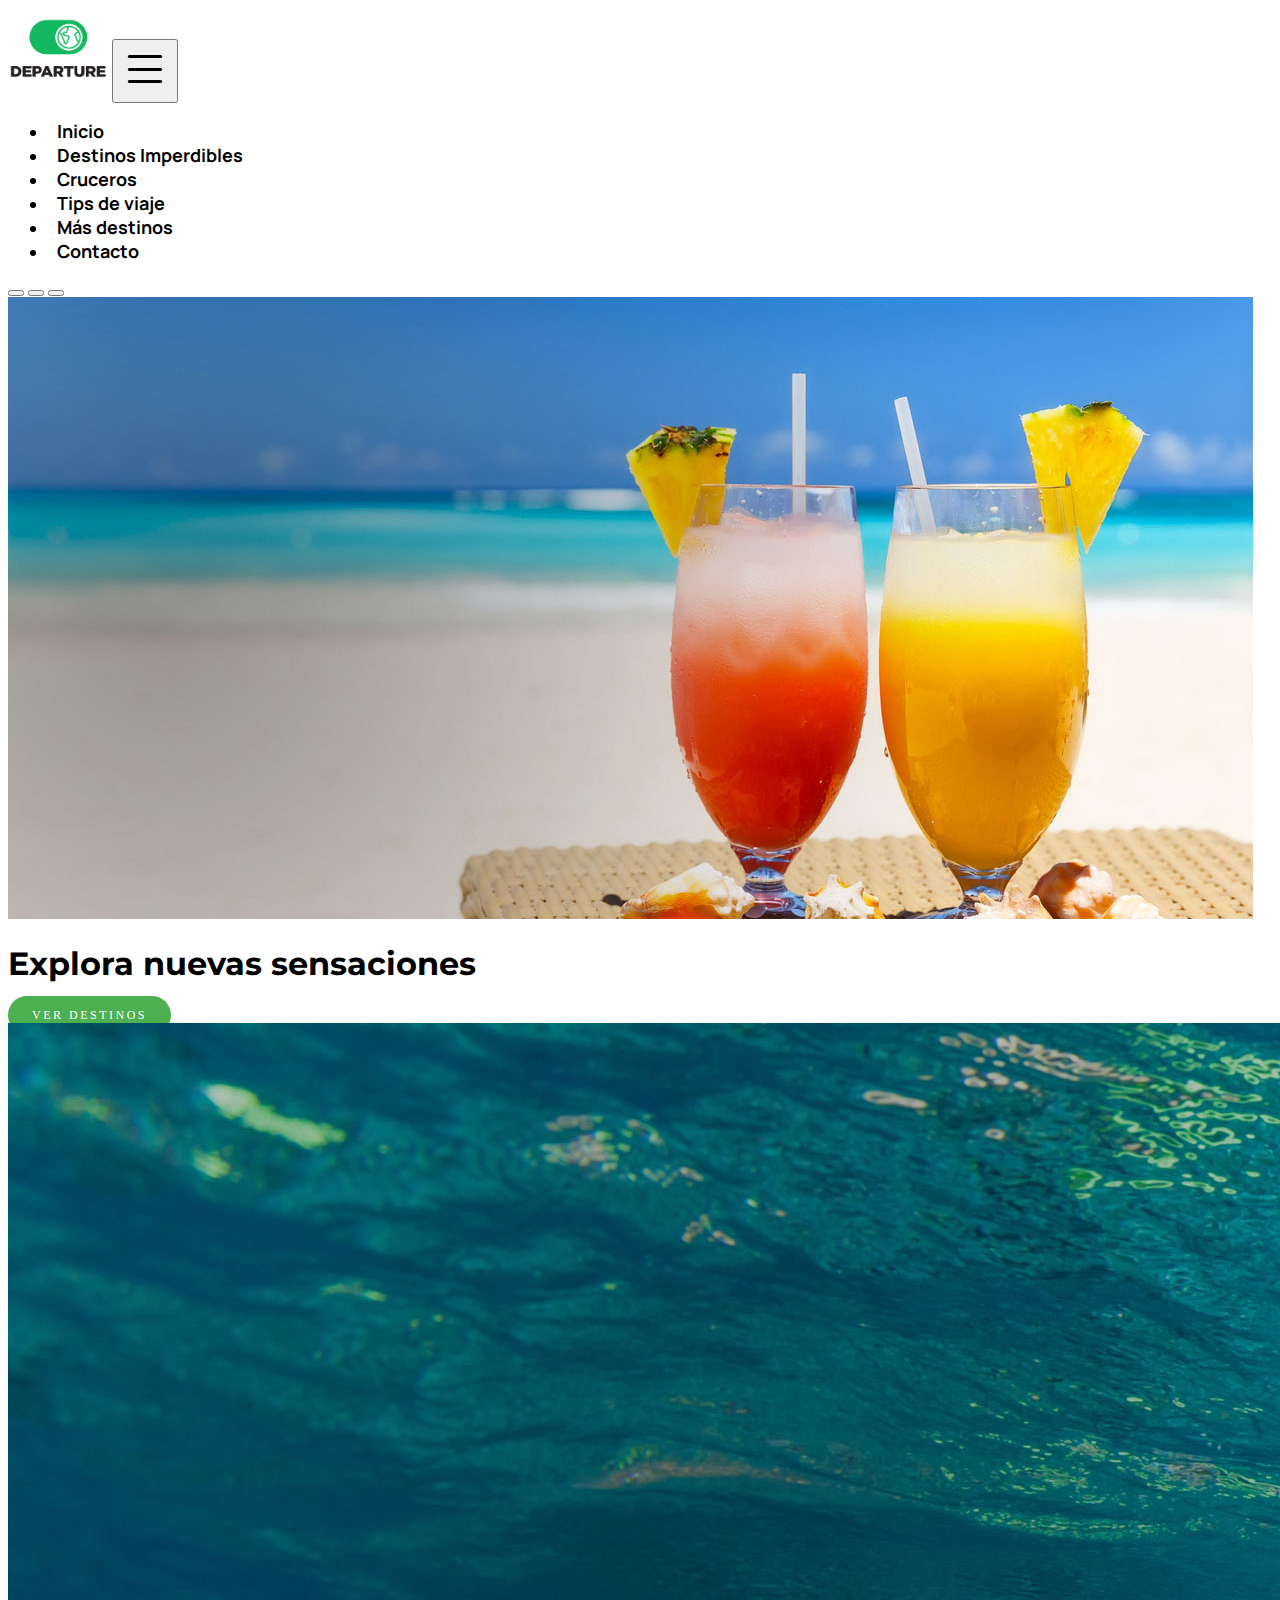
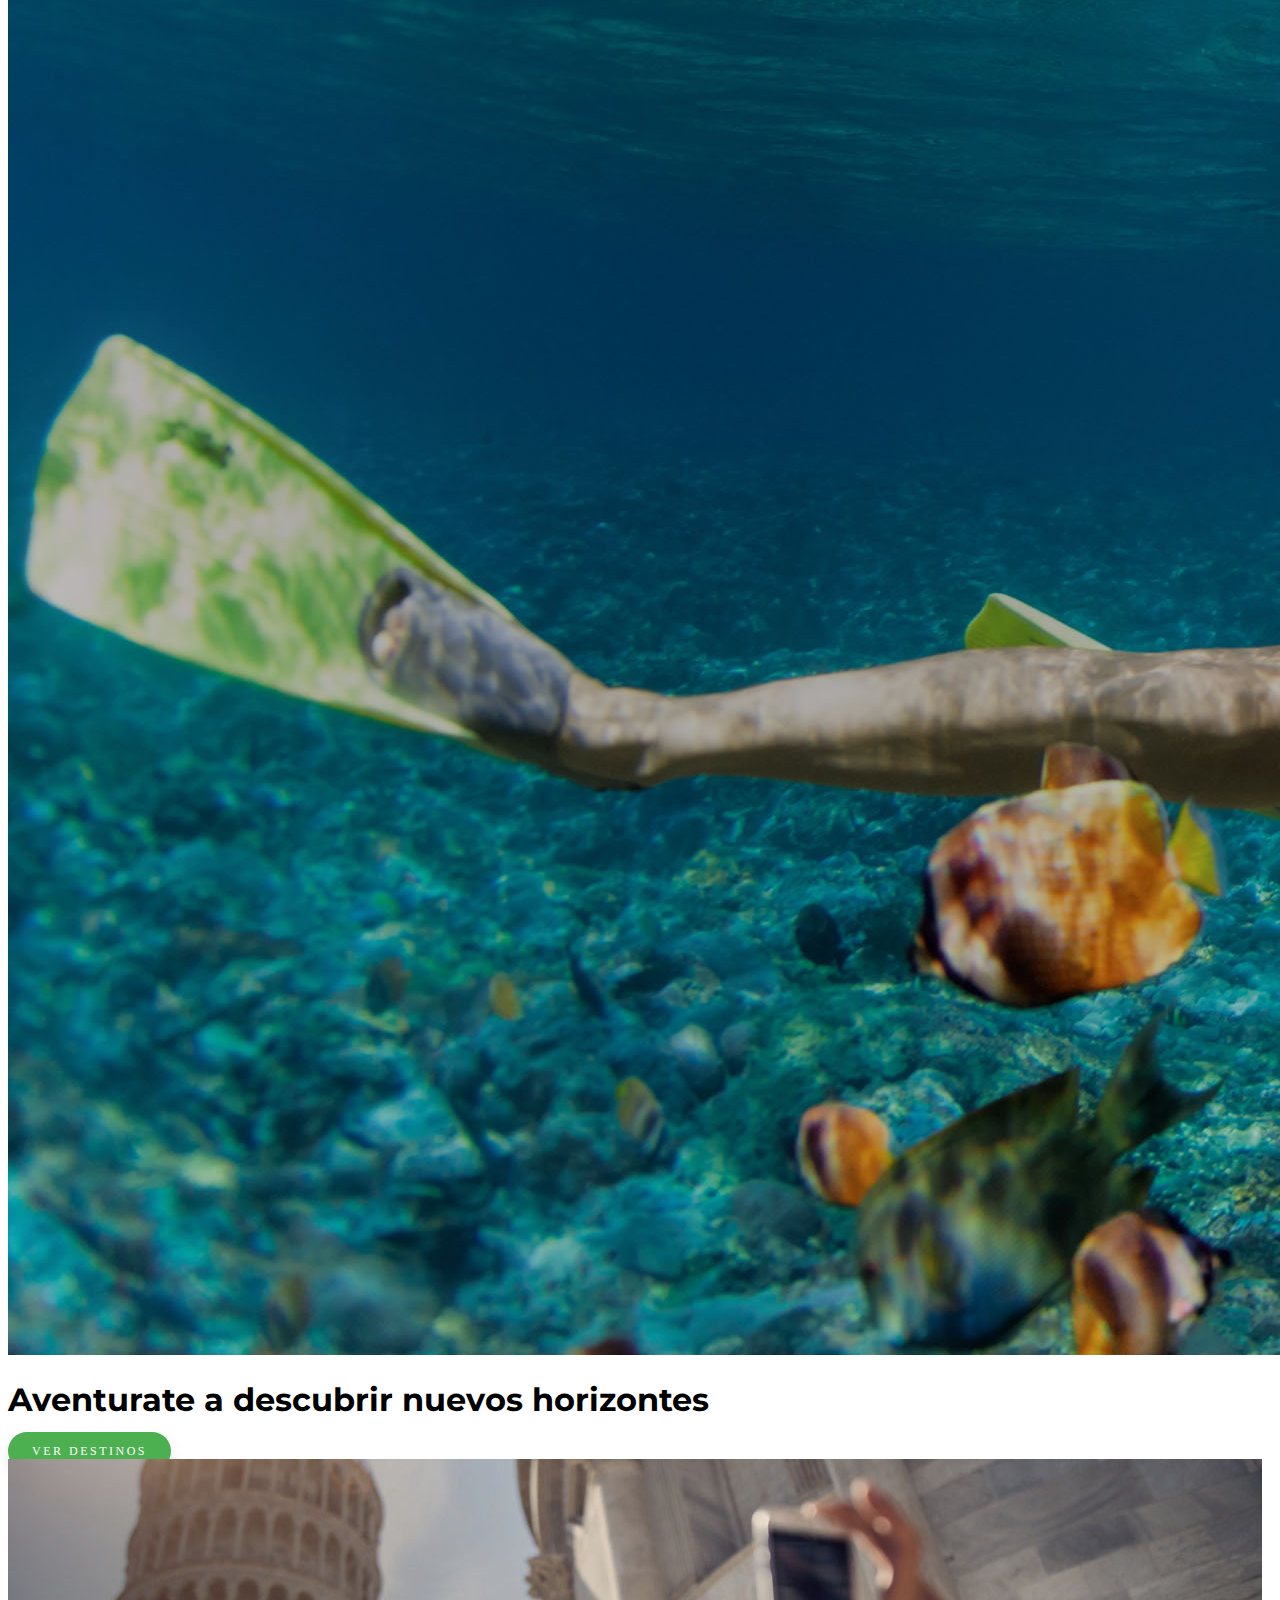
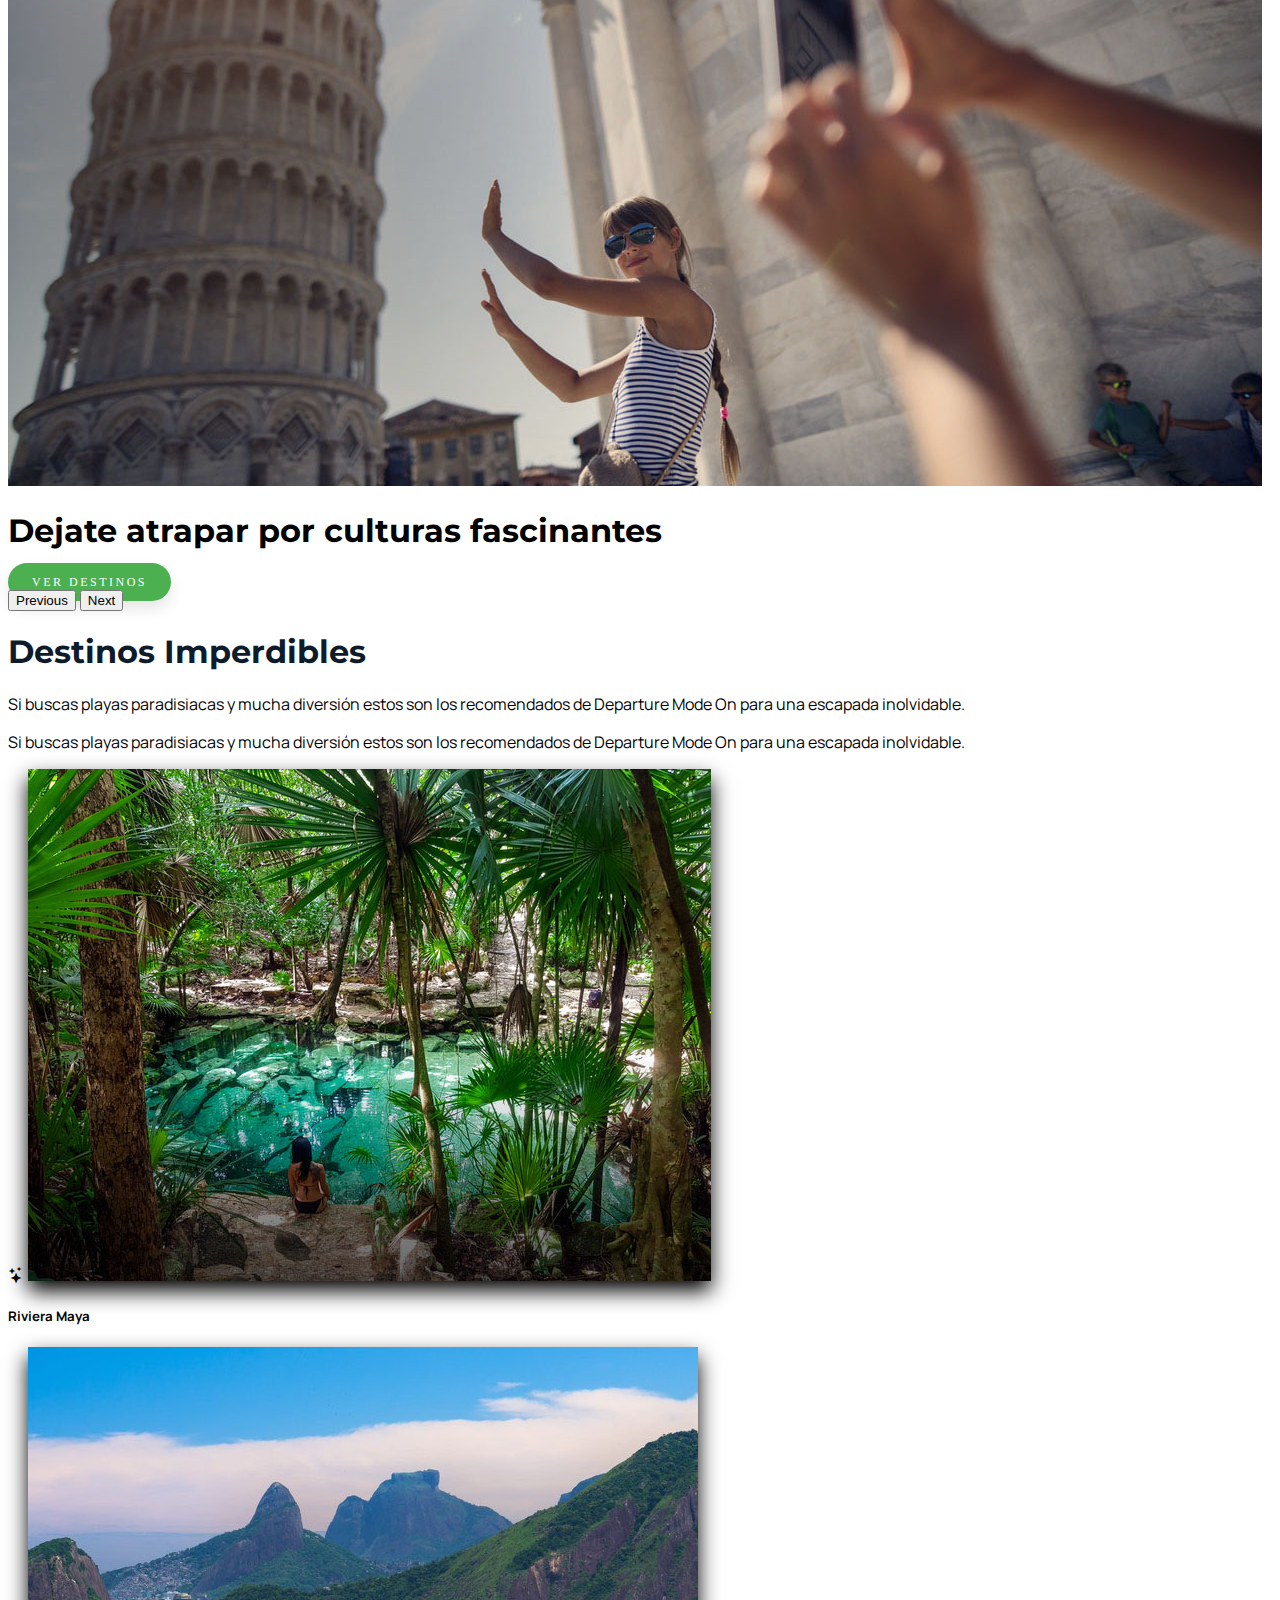
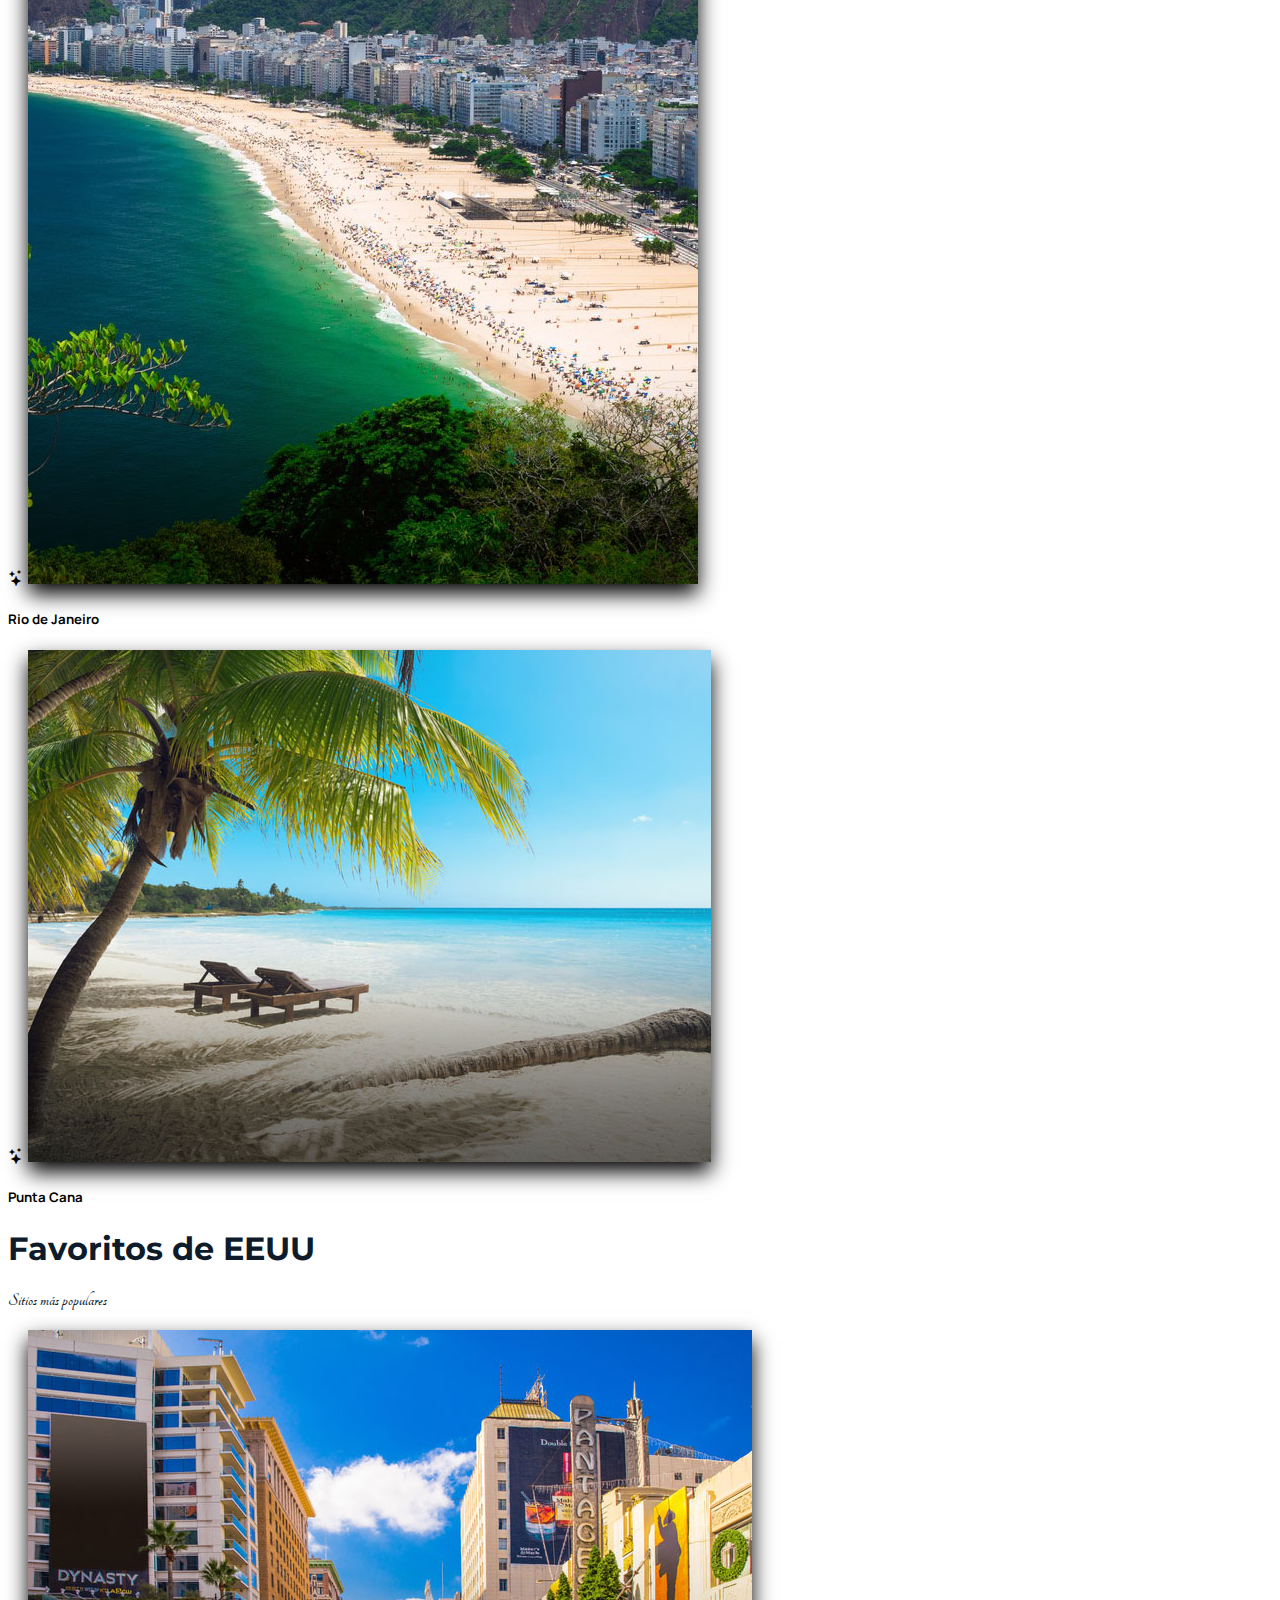
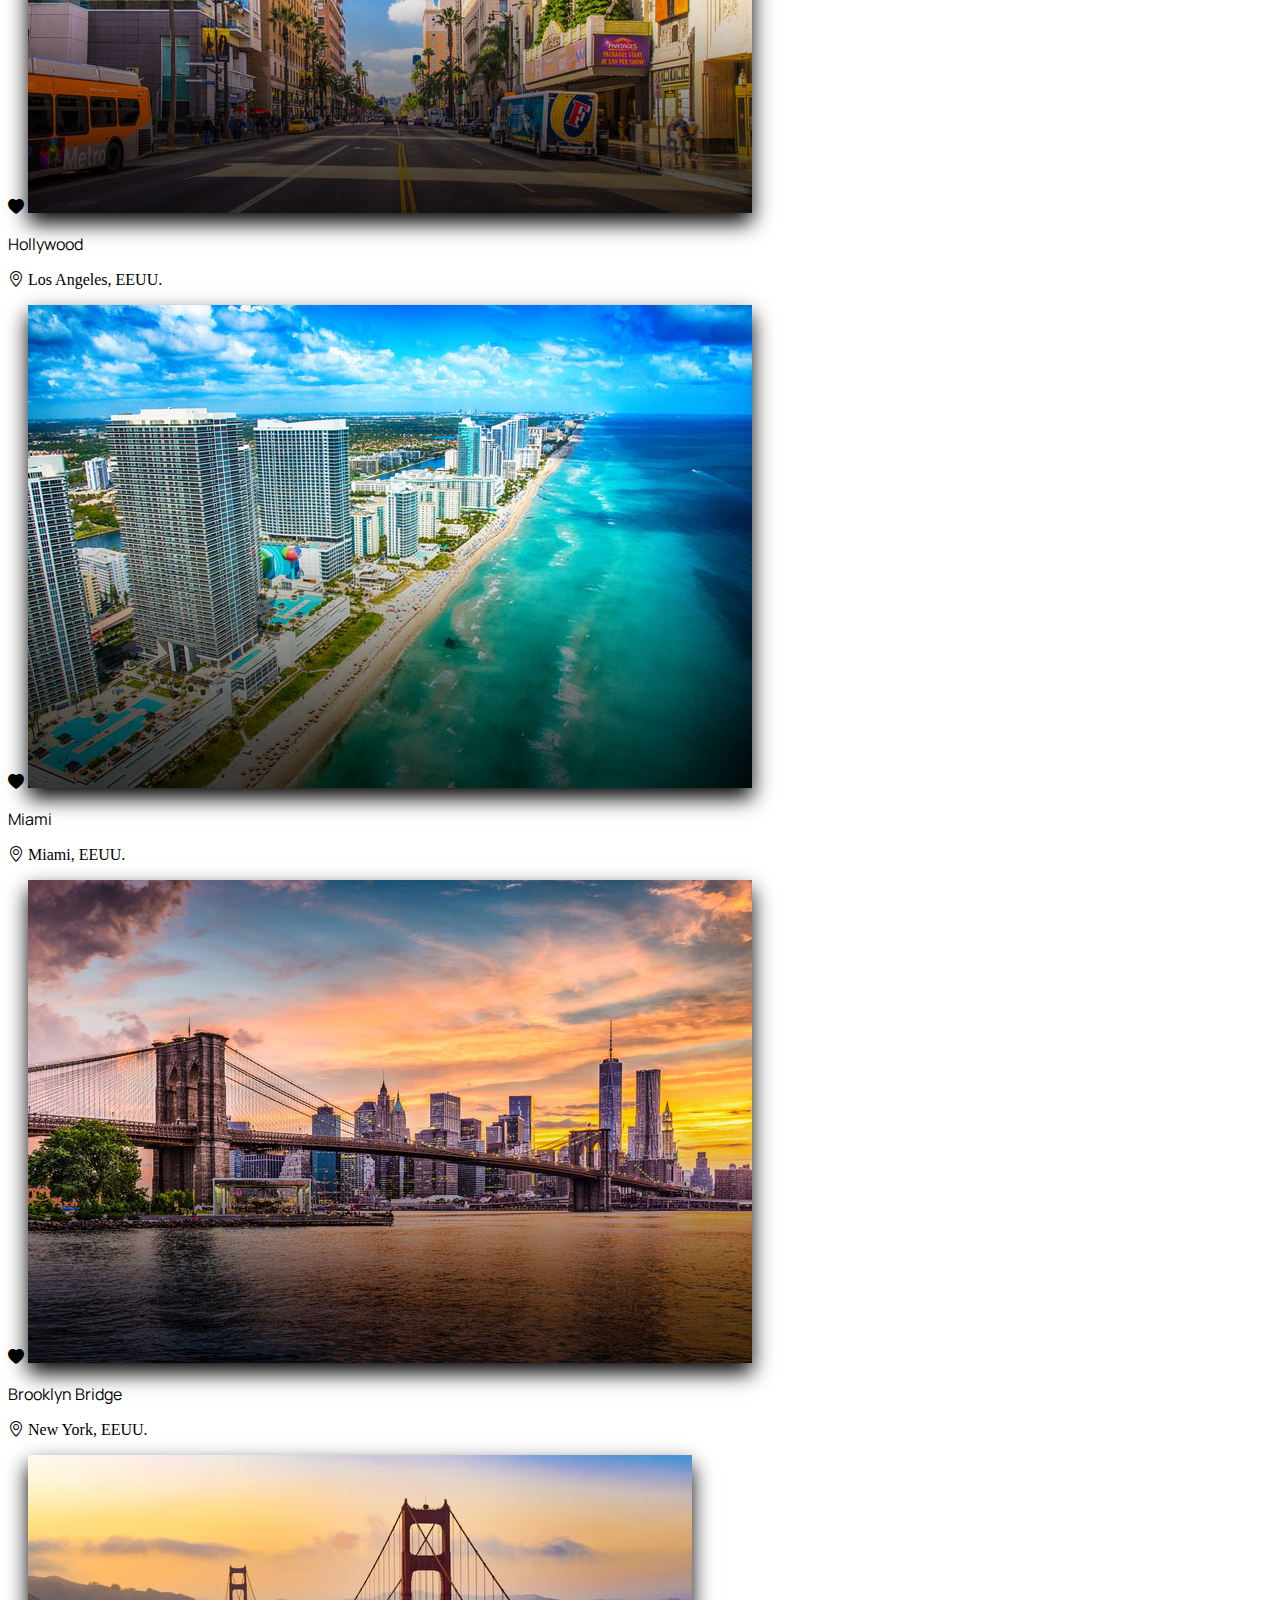
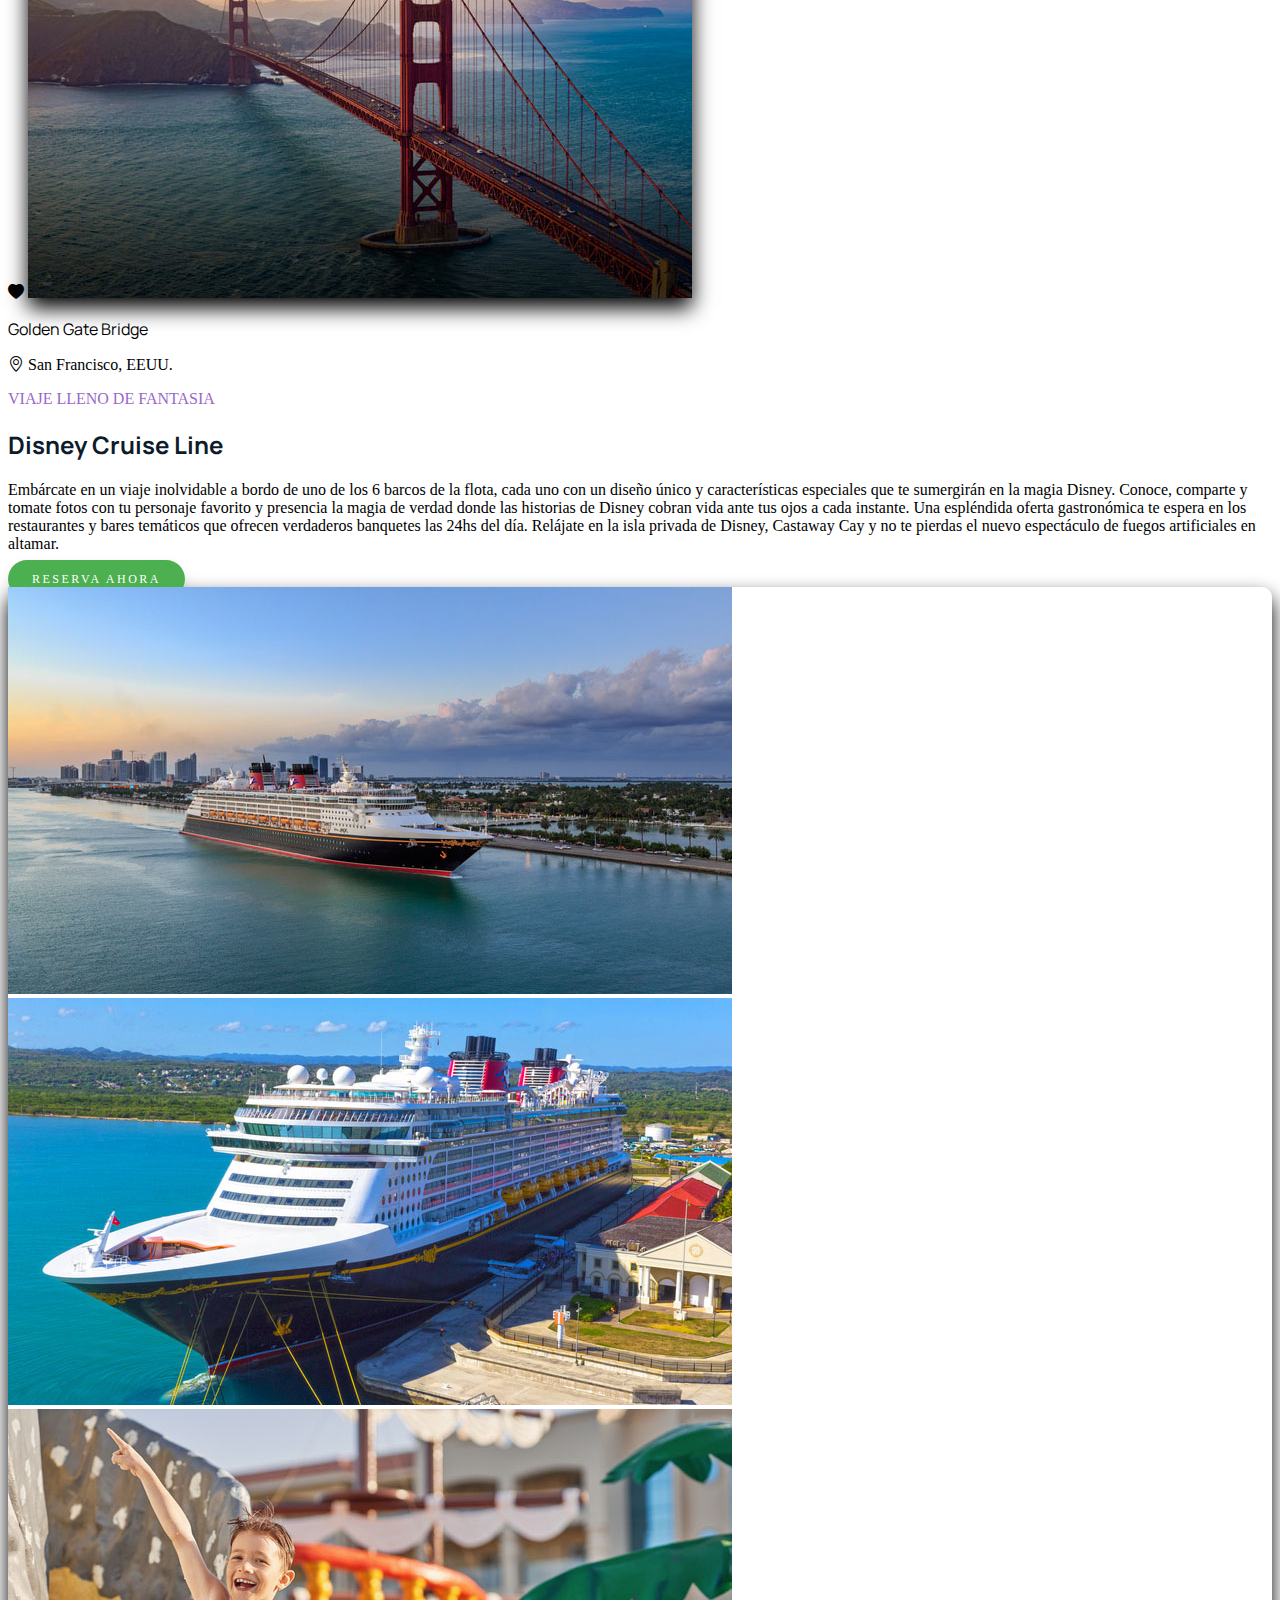
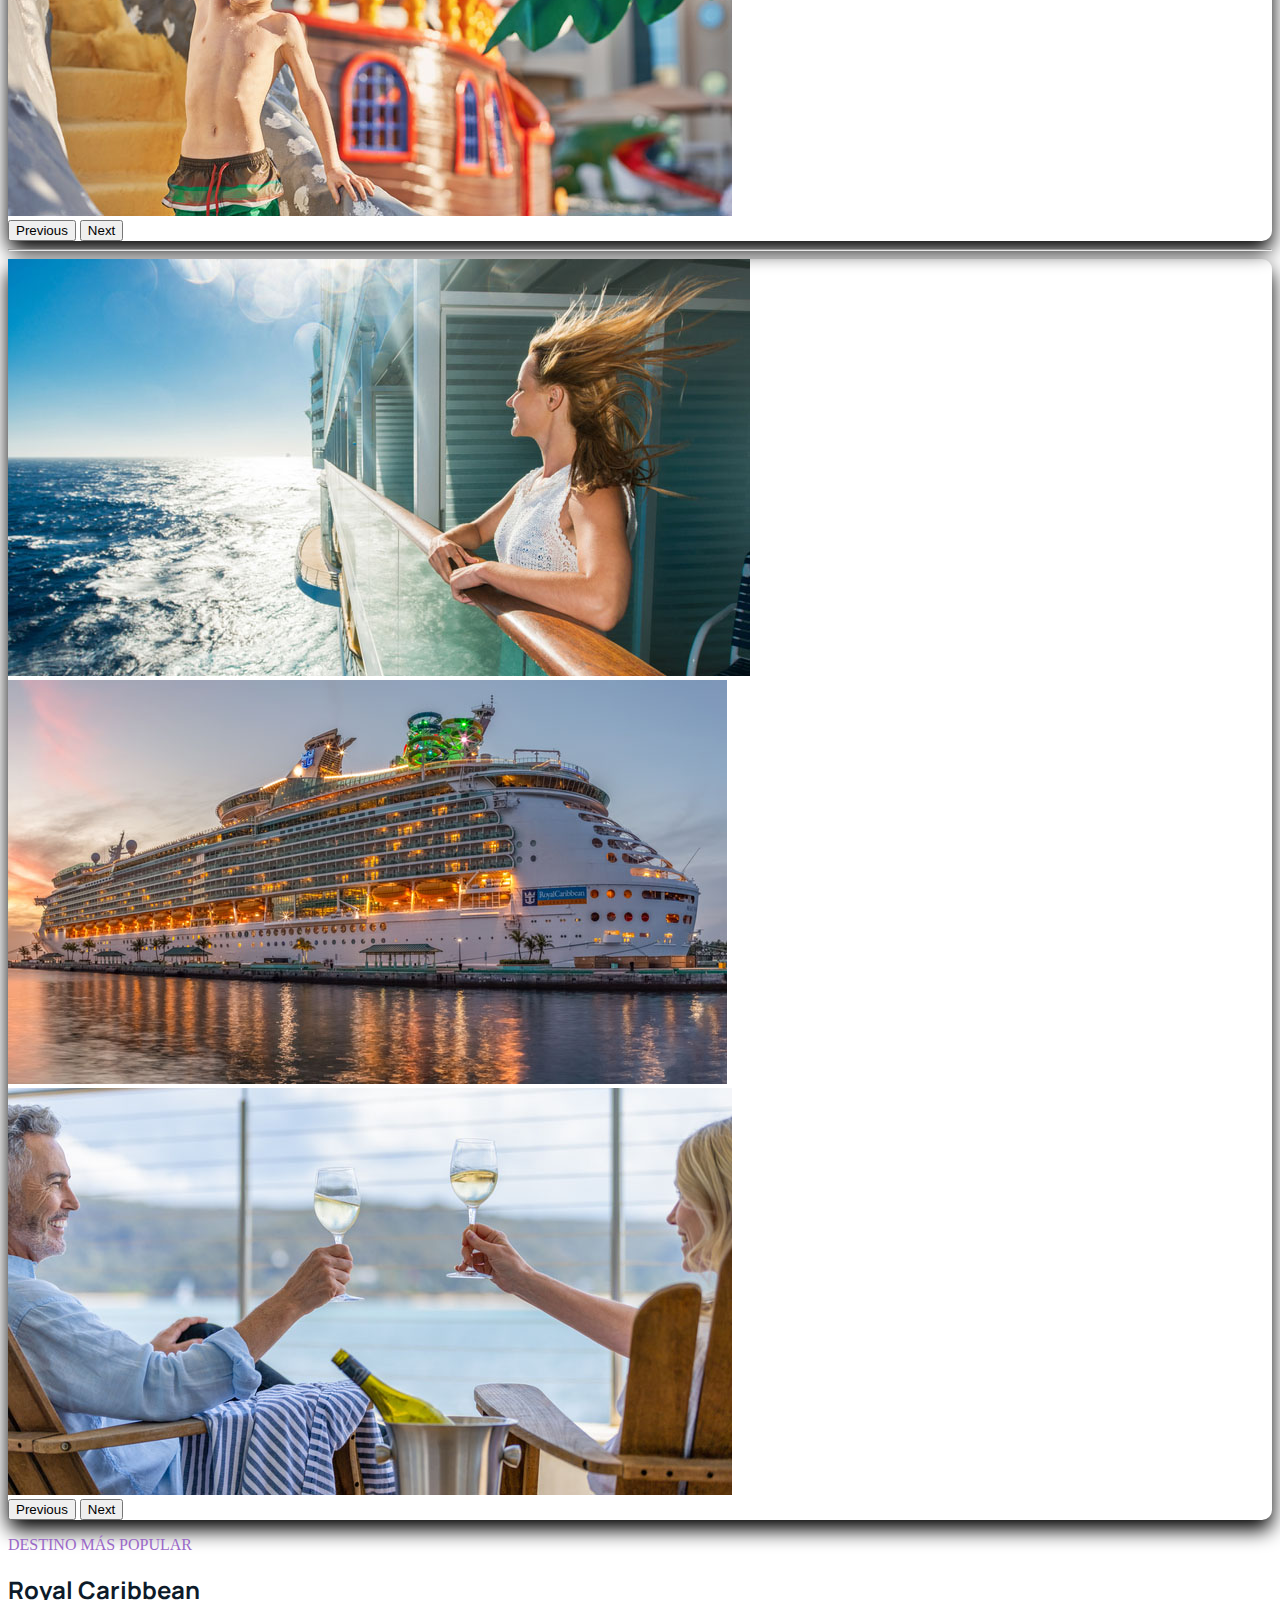
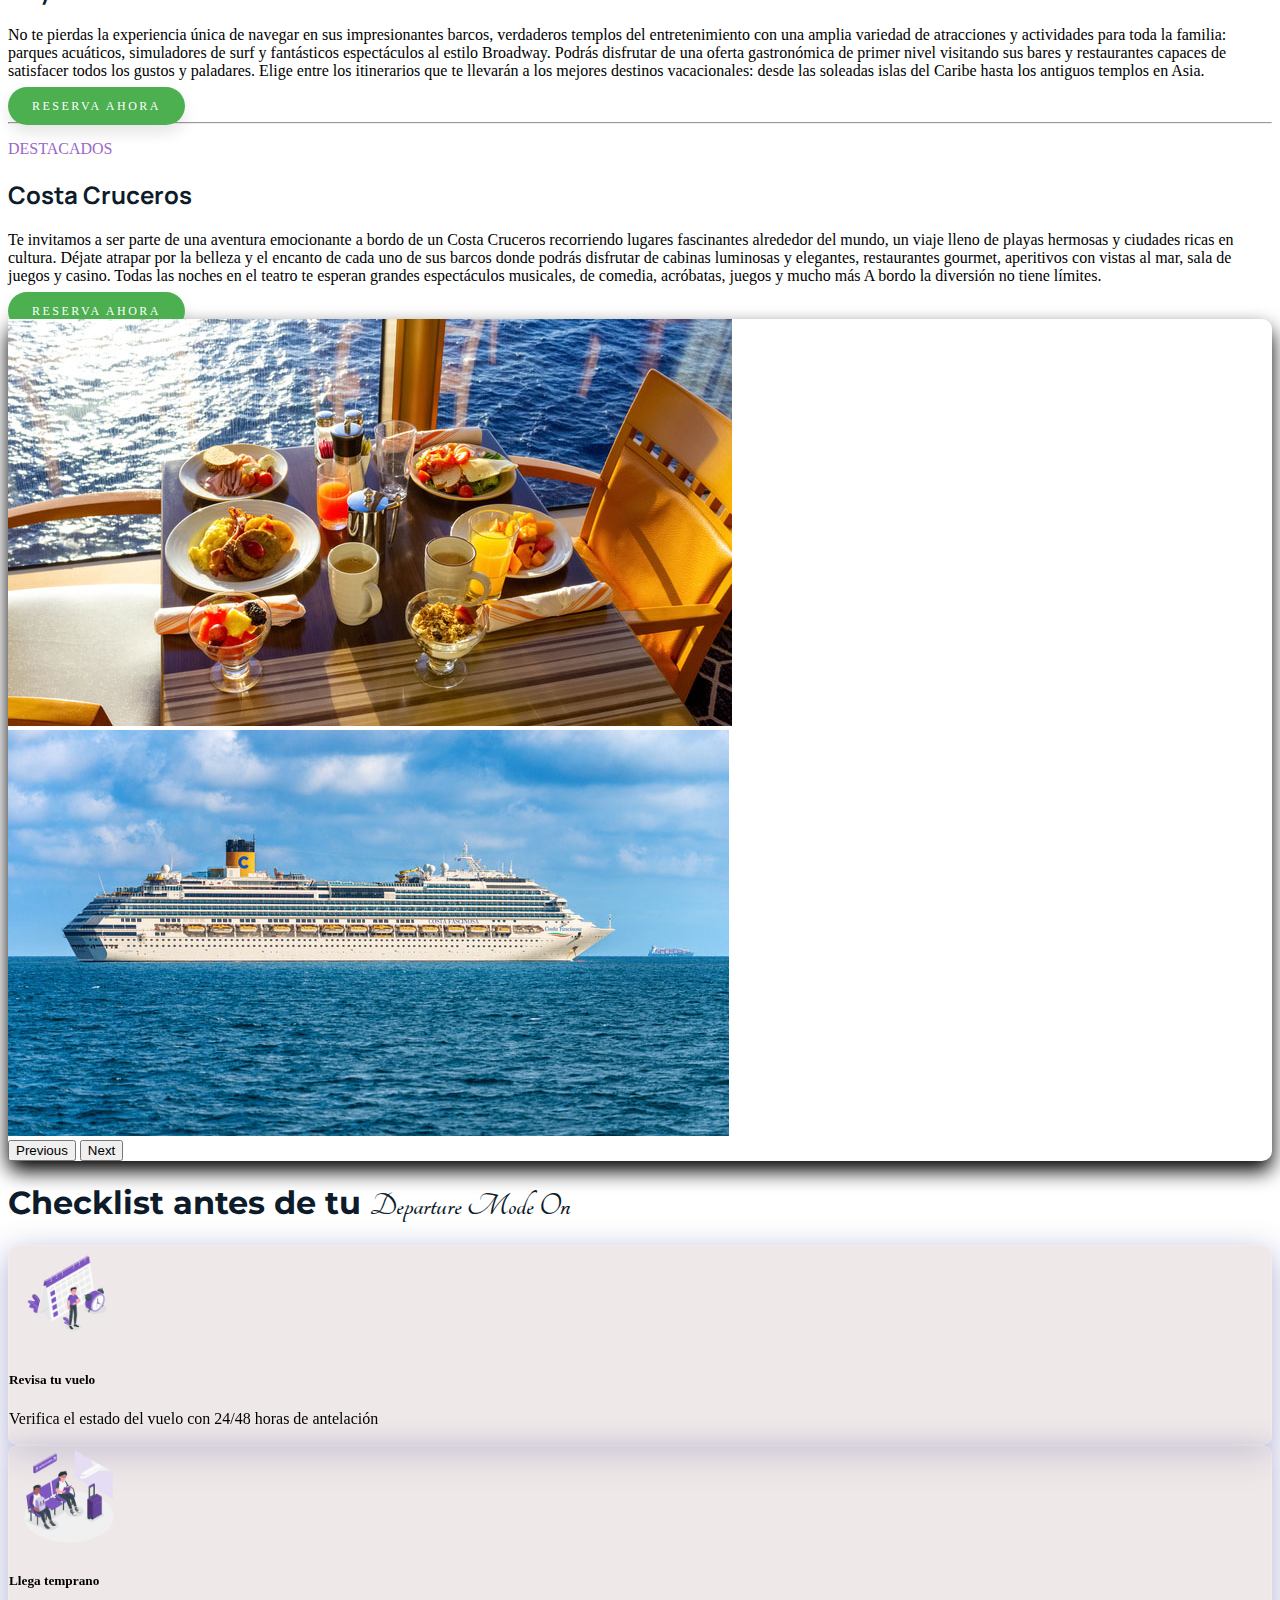
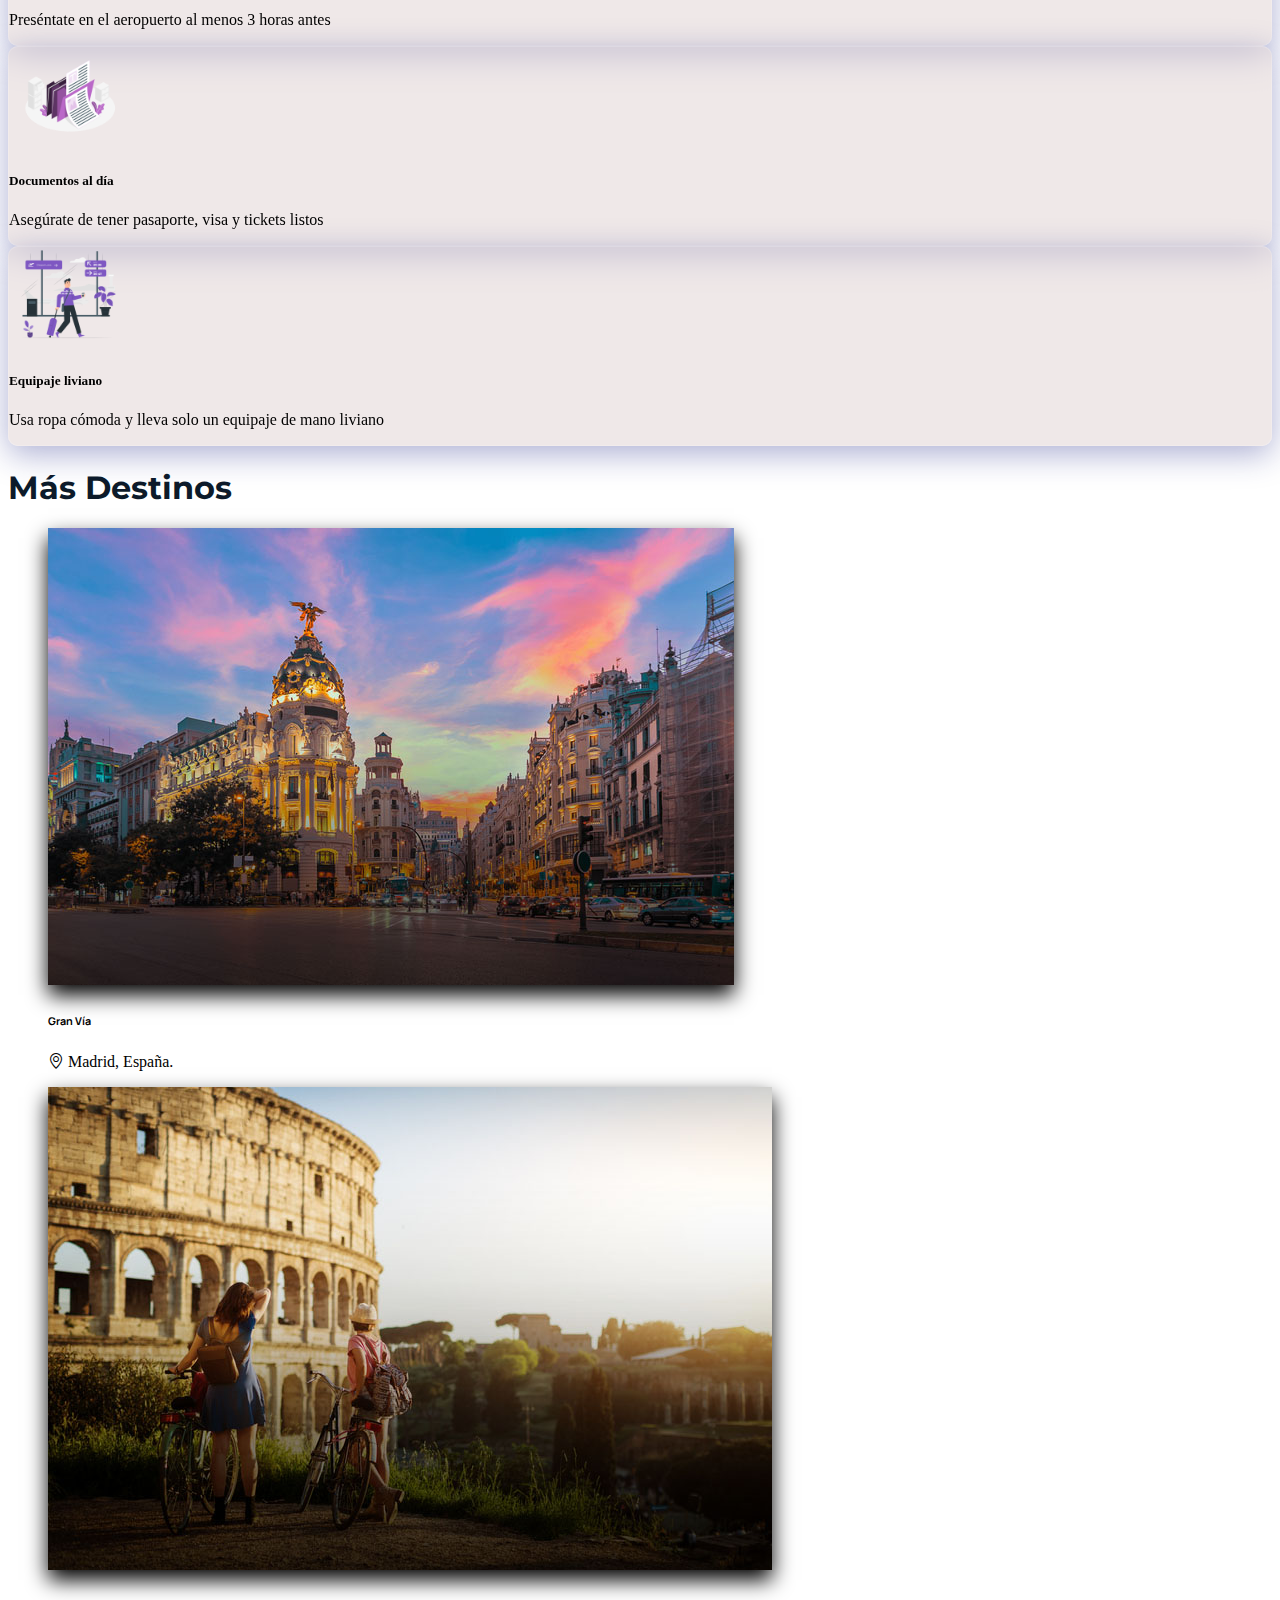
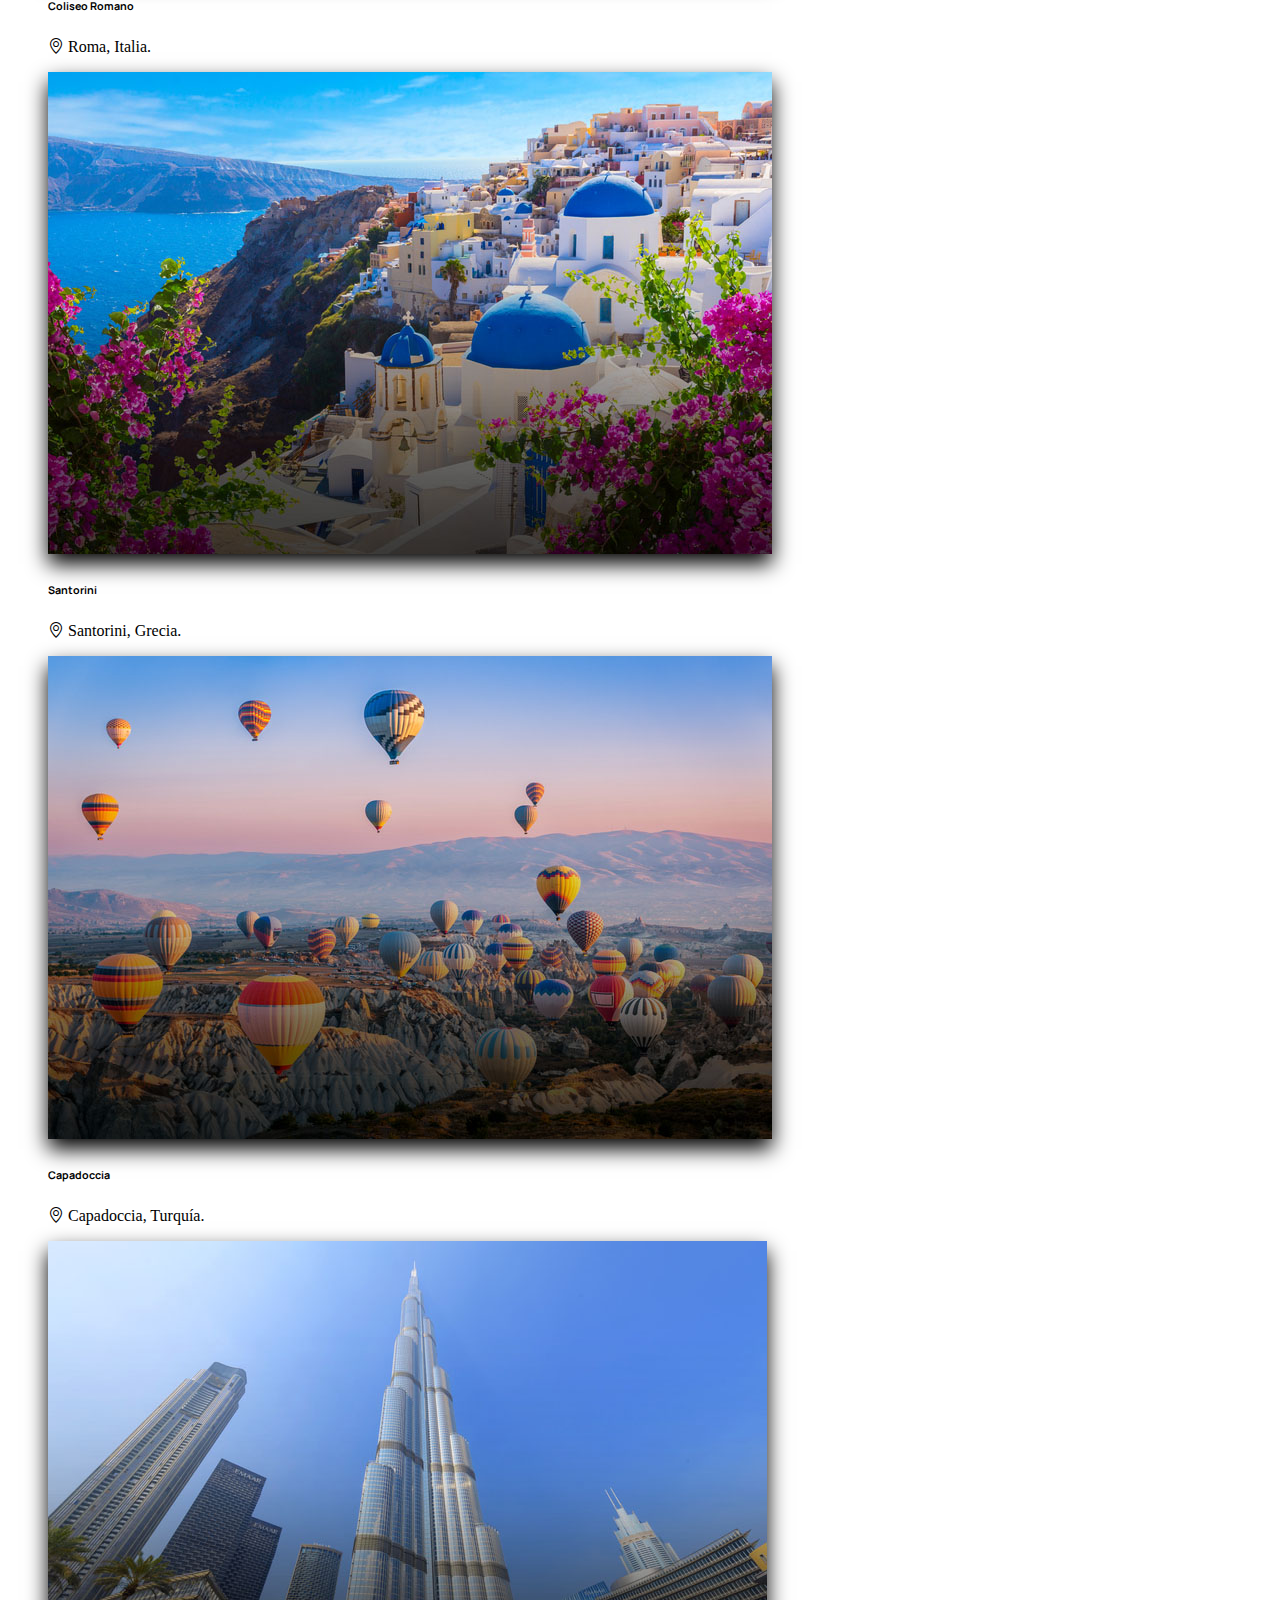
==== commit 15227c54: "Se mejoro el diseño y se cambio el formulario." ====
--- a/index.html
+++ b/index.html
@@ -3,6 +3,11 @@
   <head>
     <meta charset="UTF-8" />
     <meta name="viewport" content="width=device-width, initial-scale=1.0" />
+    <meta name="robots" content="index, follow" />
+    <meta
+      name="description"
+      content="Departure Mode ON es tu agencia de viajes confiable. Descubre destinos únicos y ofertas exclusivas para tus próximas vacaciones."
+    />
     <!-- Bootstrap CSS -->
     <link
       href="https://cdn.jsdelivr.net/npm/bootstrap@5.0.2/dist/css/bootstrap.min.css"
@@ -33,6 +38,20 @@
       rel="stylesheet"
       href="https://fonts.googleapis.com/css2?family=Tangerine&display=swap"
     />
+    <!-- Google tag (gtag.js) -->
+    <script
+      async
+      src="https://www.googletagmanager.com/gtag/js?id=G-9J4CTSL2CZ"
+    ></script>
+    <script>
+      window.dataLayer = window.dataLayer || [];
+      function gtag() {
+        dataLayer.push(arguments);
+      }
+      gtag("js", new Date());
+
+      gtag("config", "G-9J4CTSL2CZ");
+    </script>
     <link rel="icon" type="image/jpg" href="assets/favicon.ico" />
     <title>Departure Mode ON</title>
   </head>
@@ -43,7 +62,7 @@
       >
         <div class="container">
           <a class="navbar-brand" href="#"
-            ><img src="assets/header/logo.png"
+            ><img src="assets/header/logo.png"  alt="logo departuremodeon"
           /></a>
           <button
             class="navbar-toggler"
@@ -126,7 +145,7 @@
         <div class="carousel-inner">
           <div class="carousel-item active position-relative">
             <img
-              src="assets/header/header-playa-descanso.jpg"
+              src="assets/header/header-playa-descanso2.jpg"
               class="d-block w-100"
               alt="Explora destinos de viaje con Departure Mode ON"
             />
@@ -135,7 +154,7 @@
             >
               <div class="row">
                 <div class="col">
-                  <h1 class="fuente1 display-5 fw-bold mb-4">
+                  <h1 class="fuente1 fw-bold mb-4">
                     Explora nuevas sensaciones
                   </h1>
                   <a href="#destinosimp" class="btn">Ver Destinos</a>
@@ -146,7 +165,7 @@
           </div>
           <div class="carousel-item position-relative">
             <img
-              src="assets/header/header-buceo-mar-peces.jpg"
+              src="assets/header/header-buceo-mar-peces2.jpg"
               class="d-block w-100"
               alt="Aventurate a descubrir nuevos horizontes con Departure Mode ON"
             />
@@ -155,7 +174,7 @@
             >
               <div class="row">
                 <div class="col">
-                  <h1 class="fuente1 display-5 fw-bold mb-4">
+                  <h1 class="fuente1 fw-bold mb-4">
                     Aventurate a descubrir nuevos horizontes
                   </h1>
                   <a href="#destinosimp" class="btn">Ver Destinos</a>
@@ -166,7 +185,7 @@
           </div>
           <div class="carousel-item position-relative">
             <img
-              src="assets/header/header-torre-pisa-turistas.jpg"
+              src="assets/header/header-torre-pisa-turistas2.jpg"
               class="d-block w-100"
               alt="Dejate atrapar por culturas fascinantes viajando con Departure Mode ON"
             />
@@ -175,7 +194,7 @@
             >
               <div class="row">
                 <div class="col">
-                  <h1 class="fuente1 display-4 fw-bold mb-4">
+                  <h1 class="fuente1 fw-bold mb-4">
                     Dejate atrapar por culturas fascinantes
                   </h1>
                   <a href="#destinosimp" class="btn">Ver Destinos</a>
@@ -214,10 +233,14 @@
     <main>
       <section class="my-4" id="destinosimp">
         <div class="container text-center my-3">
-          <h1 class="fuente1 display-3 fw-bold fuente-color2">
+          <h1 class="fuente1 display-5 fw-bold fuente-color2">
             Destinos Imperdibles
           </h1>
-          <p class="fuente2 w-50 mx-auto">
+          <p class="fuente2 w-50 mx-auto d-none d-md-block">
+            Si buscas playas paradisiacas y mucha diversión estos son los
+            recomendados de Departure Mode On para una escapada inolvidable.
+          </p>
+          <p class="fuente2 w-100 mx-auto d-md-none">
             Si buscas playas paradisiacas y mucha diversión estos son los
             recomendados de Departure Mode On para una escapada inolvidable.
           </p>
@@ -278,7 +301,7 @@
           </div>
         </div>
         <div class="container text-center my-3">
-          <h1 class="fuente1 display-3 fw-bold fuente-color2">
+          <h1 class="fuente1 display-5 fw-bold fuente-color2">
             Favoritos de EEUU
           </h1>
           <h3 class="fuente3 display-3 fuente-color2">Sitios más populares</h3>
@@ -393,21 +416,21 @@
                 <div class="carousel-inner rounded-cruceros">
                   <div class="carousel-item active">
                     <img
-                      src="assets/cruceros/DISNEY CRUISLINE/crucero-disney-barco.jpg"
+                      src="assets/cruceros/disney-cruisline/crucero-disney-barco.jpg"
                       class="d-block w-100 img-fluid"
                       alt="Crucero Disney con atracciones y entretenimiento familiar"
                     />
                   </div>
                   <div class="carousel-item">
                     <img
-                      src="assets/cruceros/DISNEY CRUISLINE/crucero-disney-costa.jpg"
+                      src="assets/cruceros/disney-cruisline/crucero-disney-costa.jpg"
                       class="d-block w-100 img-fluid"
                       alt="Crucero Disney con atracciones y entretenimiento familiar"
                     />
                   </div>
                   <div class="carousel-item">
                     <img
-                      src="assets/cruceros/DISNEY CRUISLINE/crucero-disney-juegos.jpg"
+                      src="assets/cruceros/disney-cruisline/crucero-disney-juegos.jpg"
                       class="d-block w-100 img-fluid"
                       alt="Crucero Disney con atracciones y entretenimiento familiar"
                     />
@@ -453,21 +476,21 @@
                 <div class="carousel-inner rounded-cruceros">
                   <div class="carousel-item active">
                     <img
-                      src="assets/cruceros/ROYAL CARIBBEAN/cruero-en-altamar.jpg"
+                      src="assets/cruceros/royal-caribean/cruero-en-altamar.jpg"
                       class="d-block w-100 img-fluid"
                       alt="Royal Caribbean - Crucero con itinerarios por el Caribe y espectáculos en vivo"
                     />
                   </div>
                   <div class="carousel-item">
                     <img
-                      src="assets/cruceros/ROYAL CARIBBEAN/royalcaribbean-costa.jpg"
+                      src="assets/cruceros/royal-caribean/royalcaribbean-costa.jpg"
                       class="d-block w-100 img-fluid"
                       alt="Royal Caribbean - Crucero con itinerarios por el Caribe y espectáculos en vivo"
                     />
                   </div>
                   <div class="carousel-item">
                     <img
-                      src="assets/cruceros/ROYAL CARIBBEAN/royalcaribbean-altamar.jpg"
+                      src="assets/cruceros/royal-caribean/royalcaribbean-altamar.jpg"
                       class="d-block w-100 img-fluid"
                       alt="Royal Caribbean - Crucero con itinerarios por el Caribe y espectáculos en vivo"
                     />
@@ -546,14 +569,14 @@
                 <div class="carousel-inner rounded-cruceros">
                   <div class="carousel-item active">
                     <img
-                      src="assets/cruceros/COSTA CRUCEROS/desayuno-costa-crucero-mar.jpg"
+                      src="assets/cruceros/costa-cruceros/desayuno-costa-crucero-mar.jpg"
                       class="d-block w-100 img-fluid"
                       alt="Costa Cruceros recorriendo lugares fascinantes"
                     />
                   </div>
                   <div class="carousel-item">
                     <img
-                      src="assets/cruceros/COSTA CRUCEROS/costacruce-alta-mar.jpg"
+                      src="assets/cruceros/costa-cruceros/costacruce-alta-mar.jpg"
                       class="d-block w-100 img-fluid"
                       alt="Costa Cruceros recorriendo lugares fascinantes"
                     />
@@ -589,10 +612,10 @@
         </div>
       </section>
       <section id="tipviajes">
-        <div class="container p-3">
-          <h1 class="text-center display-5 fuente1 fw-bold fuente-color2">
+        <div class="container mt-5 pt-3">
+          <h1 class="text-center display-5 fuente1 fuente-color2">
             Checklist antes de tu
-            <span class="fuente3 display-3 fw-bold">Departure Mode On</span>
+            <span class="fuente3 display-3">Departure Mode On</span>
           </h1>
         </div>
         <div class="fondo-tips">
@@ -602,7 +625,11 @@
             <div class="col bg-transparent mb-3 text-center p-4">
               <div class="card-viajes">
                 <div class="card-header bg-transparent">
-                  <img src="assets/tips/Calendar-amico.png" class="png-tips" />
+                  <img
+                    src="assets/tips/Calendar-amico.png"
+                    class="png-tips"
+                    alt="png calendario"
+                  />
                 </div>
                 <div class="card-body">
                   <h5 class="card-title">Revisa tu vuelo</h5>
@@ -615,7 +642,11 @@
             <div class="col bg-transparent mb-3 text-center p-4">
               <div class="card-viajes">
                 <div class="card-header bg-transparent">
-                  <img src="assets/tips/Airport-amico.png" class="png-tips" />
+                  <img
+                    src="assets/tips/Airport-amico.png"
+                    class="png-tips"
+                    alt="png aeropuerto"
+                  />
                 </div>
                 <div class="card-body">
                   <h5 class="card-title">Llega temprano</h5>
@@ -628,7 +659,11 @@
             <div class="col bg-transparent mb-3 text-center p-4">
               <div class="card-viajes">
                 <div class="card-header bg-transparent">
-                  <img src="assets/tips/Documents-amico.png" class="png-tips" />
+                  <img
+                    src="assets/tips/Documents-amico.png"
+                    class="png-tips"
+                    alt="png documentos"
+                  />
                 </div>
                 <div class="card-body">
                   <h5 class="card-title">Documentos al día</h5>
@@ -641,7 +676,11 @@
             <div class="col bg-transparent mb-3 text-center p-4">
               <div class="card-viajes">
                 <div class="card-header bg-transparent">
-                  <img src="assets/tips/Airport-pana.png" class="png-tips" />
+                  <img
+                    src="assets/tips/Airport-pana.png"
+                    class="png-tips"
+                    alt="pnj aeropuerto"
+                  />
                 </div>
                 <div class="card-body">
                   <h5 class="card-title">Equipaje liviano</h5>
@@ -657,7 +696,7 @@
       <section id="masdestinos">
         <div class="container p-3">
           <div class="container text-center my-3">
-            <h1 class="fuente1 display-3 fw-bold fuente-color2">
+            <h1 class="fuente1 display-5 fw-bold fuente-color2">
               Más Destinos
             </h1>
           </div>
@@ -802,16 +841,15 @@
                   Disponible en Whatsapp.
                 </div>
                 <a
-                  href="https://api.whatsapp.com/send?phone=17866892203&text=Hola%20me%20interesa%20obtener%20mas%20informacion%20sobre%20destinos%20turísticos."
+                  href="https://api.whatsapp.com/send?phone=17866892203&text=Hola%20me%20interesa%20obtener%20mas%20información%20sobre%20destinos%20turísticos."
                   target="_blank"
                   class="w-100"
                 >
-                  <button class="form-button fw-bold w-100">
+                  <div class="w-75 mx-auto text-center form-button fw-bold">
                     ENVIAR WHATSAPP
-                  </button>
+                  </div>
                 </a>
               </div>
-
               <!-- Sección Cotización -->
               <div class="col">
                 <div class="text-center">
@@ -821,7 +859,7 @@
                 </div>
                 <form
                   class="form contacto-letra"
-                  action="https://formsubmit.co/info@departuremodeon.com"
+                  action="https://formspree.io/f/xdkozqvq"
                   method="POST"
                 >
                   <div class="group">
@@ -856,7 +894,7 @@
                   </div>
                   <div class="group">
                     <textarea
-                      class="input my-4 w-100"
+                      class="input w-100"
                       placeholder="Donde te gustaría viajar?"
                       id="comment"
                       name="comment"
@@ -864,15 +902,17 @@
                       required
                     ></textarea>
                   </div>
-                  <input
+                  <!-- <input
                     type="hidden"
                     name="_next"
-                    value="http://127.0.0.1:5500"
+                    value="https://departuremodeon.com"
                   />
-                  <input type="hidden" name="_captcha" value="false" />
-                  <button type="submit" class="form-button fw-bold w-100">
-                    ENVIAR MENSAJE
-                  </button>
+                  <input type="hidden" name="_captcha" value="false" /> -->
+                  <div class="w-75 mx-auto text-center">
+                    <button type="submit" class="form-button fw-bold">
+                      ENVIAR MENSAJE
+                    </button>
+                  </div>
                 </form>
               </div>
             </div>
@@ -887,7 +927,7 @@
             <div class="d-flex flex-row justify-content-center">
               <div>
                 <a
-                  href="https://api.whatsapp.com/send?phone=17866892203&text=Hola%20me%20interesa%20obtener%20mas%20informacion%20sobre%20destinos%20turísticos."
+                  href="https://api.whatsapp.com/send?phone=17866892203&text=Hola%20me%20interesa%20obtener%20mas%20información%20sobre%20destinos%20turísticos."
                   target="_blank"
                 >
                   <img
@@ -922,7 +962,19 @@
                 </a>
               </div>
             </div>
-            <h5 class="my-2 my-3 fw-bold">¡Enterate de todas las novedades!</h5>
+            <p class="my-2 my-3 fw-bold">¡Enterate de todas las novedades!</p>
+            <div>
+              <a href="ayuda/aviso-legal.html" class="fuente-color2 tyc"
+                >Aviso Legal</a
+              >
+            </div>
+            <div>
+              <a
+                href="ayuda/termino-y-condiciones.html"
+                class="fuente-color2 tyc"
+                >Terminos y Condiciones</a
+              >
+            </div>
           </div>
           <div class="col text-center">
             <img
@@ -941,43 +993,27 @@
             <a href="tel:+17866892203" class="text-decoration-none text-dark">
               +1 (786) 6892203
             </a>
-            <div>
-              <a href="ayuda/aviso-legal.html" class="fuente-color2 tyc"
-                >Aviso Legal</a
-              >
-            </div>
-            <div>
-              <a
-                href="ayuda/termino-y-condiciones.html"
-                class="fuente-color2 tyc"
-                >Terminos y Condiciones</a
-              >
-            </div>
           </div>
           <div class="col text-center fuente2">
             <div class="container my-2">
-              <a class="my-1 btnNav active py-1" href="#"> Inicio </a>
+              <a class="my-1 btnNav py-1" href="#"> Inicio </a>
             </div>
             <div class="container my-2">
-              <a class="my-1 btnNav active py-1" href="#destinosimp">
-                Destinos Top
+              <a class="my-1 btnNav py-1" href="#destinosimp">
+                Destinos Imperdibles
               </a>
             </div>
             <div class="container my-2">
-              <a class="my-1 btnNav active py-1" href="#cruceros"> Cruceros </a>
+              <a class="my-1 btnNav py-1" href="#cruceros"> Cruceros </a>
             </div>
             <div class="container my-2">
-              <a class="my-1 btnNav active py-1" href="#masdestinos">
-                Más Destinos
-              </a>
+              <a class="my-1 btnNav py-1" href="#masdestinos"> Más Destinos </a>
             </div>
             <div class="container my-2">
-              <a class="my-1 btnNav active py-1" href="#tipviajes">
-                Tips de viaje
-              </a>
+              <a class="my-1 btnNav py-1" href="#tipviajes"> Tips de viaje </a>
             </div>
             <div class="container my-2">
-              <a class="my-1 btnNav active py-1" href="#contacto"> Contacto </a>
+              <a class="my-1 btnNav py-1" href="#contacto"> Contacto </a>
             </div>
           </div>
         </div>
--- a/css/style.css
+++ b/css/style.css
@@ -40,7 +40,7 @@
 }
 /* Nav / Menu */
 a img {
-  width: 130px;
+  width: 100px;
   height: 80px;
   object-fit: contain;
 }
@@ -52,7 +52,7 @@
 }
 /* Animaciones al nav */
 .btnNav {
-  font-size: 20px;
+  font-size: 18px;
   margin: 0.5em;
   background: transparent;
   color: #000;
@@ -102,7 +102,7 @@
   border-radius: 10px;
 }
 .btn {
-  padding: 1.3em 3em;
+  padding: 1.0em 2em;
   font-size: 12px;
   text-transform: uppercase;
   letter-spacing: 2.5px;
@@ -187,7 +187,7 @@
 
 .card-formulario {
   padding: 20px;
-  /* width: 850px; */
+  width: 560px;
   display: flex;
   flex-direction: column;
   border-radius: 10px;
@@ -198,7 +198,6 @@
   border: 1px solid rgba(255, 255, 255, 0.18);
 }
 .title {
-  font-size: 24px;
   font-weight: 600;
   text-align: center;
 }
@@ -255,9 +254,10 @@
 }
 
 .form-button {
+  font-size: 12px;
   --c1: #c691f8;
   --c2: #b43bff;
-  padding: 15px 30px;
+  padding: 12px 20px;
   text-align: center;
   text-transform: uppercase;
   transition: 0.5s;
@@ -281,13 +281,17 @@
   scale: 0.95;
 }
 .borde-titulo{
+  font-size:20px;
   border: 3px solid var(--secundario);
   border-radius: 15px; 
   padding: 10px; 
   display: inline-block; 
 }
 .contacto-letra{
-  font-size: 18px;
+  font-size: 15px;
+}
+textarea{
+  margin-bottom: 12px;
 }
 /* pie de pagina */
 a {
@@ -298,7 +302,7 @@
   color: var(--secundario);
 }
 .icon-footer {
-  width: 50px;
+  width: 30px;
   object-fit: contain;
   transition: all 0.5s;
   color: #fff;
@@ -319,8 +323,7 @@
   color: #64ec68;
 }
 .logo-footer {
-  width: 150px;
-  height: 90px;
+  width: 100px;
   object-fit: contain;
 }
 
@@ -333,6 +336,9 @@
     height: 50px;
     object-fit: contain;
   }
+  .carousel{
+    margin-top: 50px;
+  }
   .centrarDispositivoPeque {
     text-align: center;
     margin-left: auto;
@@ -342,9 +348,9 @@
     opacity: 0%;
   }
   .display-3 {
-    font-size: 22px;
+    font-size: 32px;
   }
   .display-5{
-    font-size: 22px;
-  }
-}
+    font-size: 25px;
+  }
+}
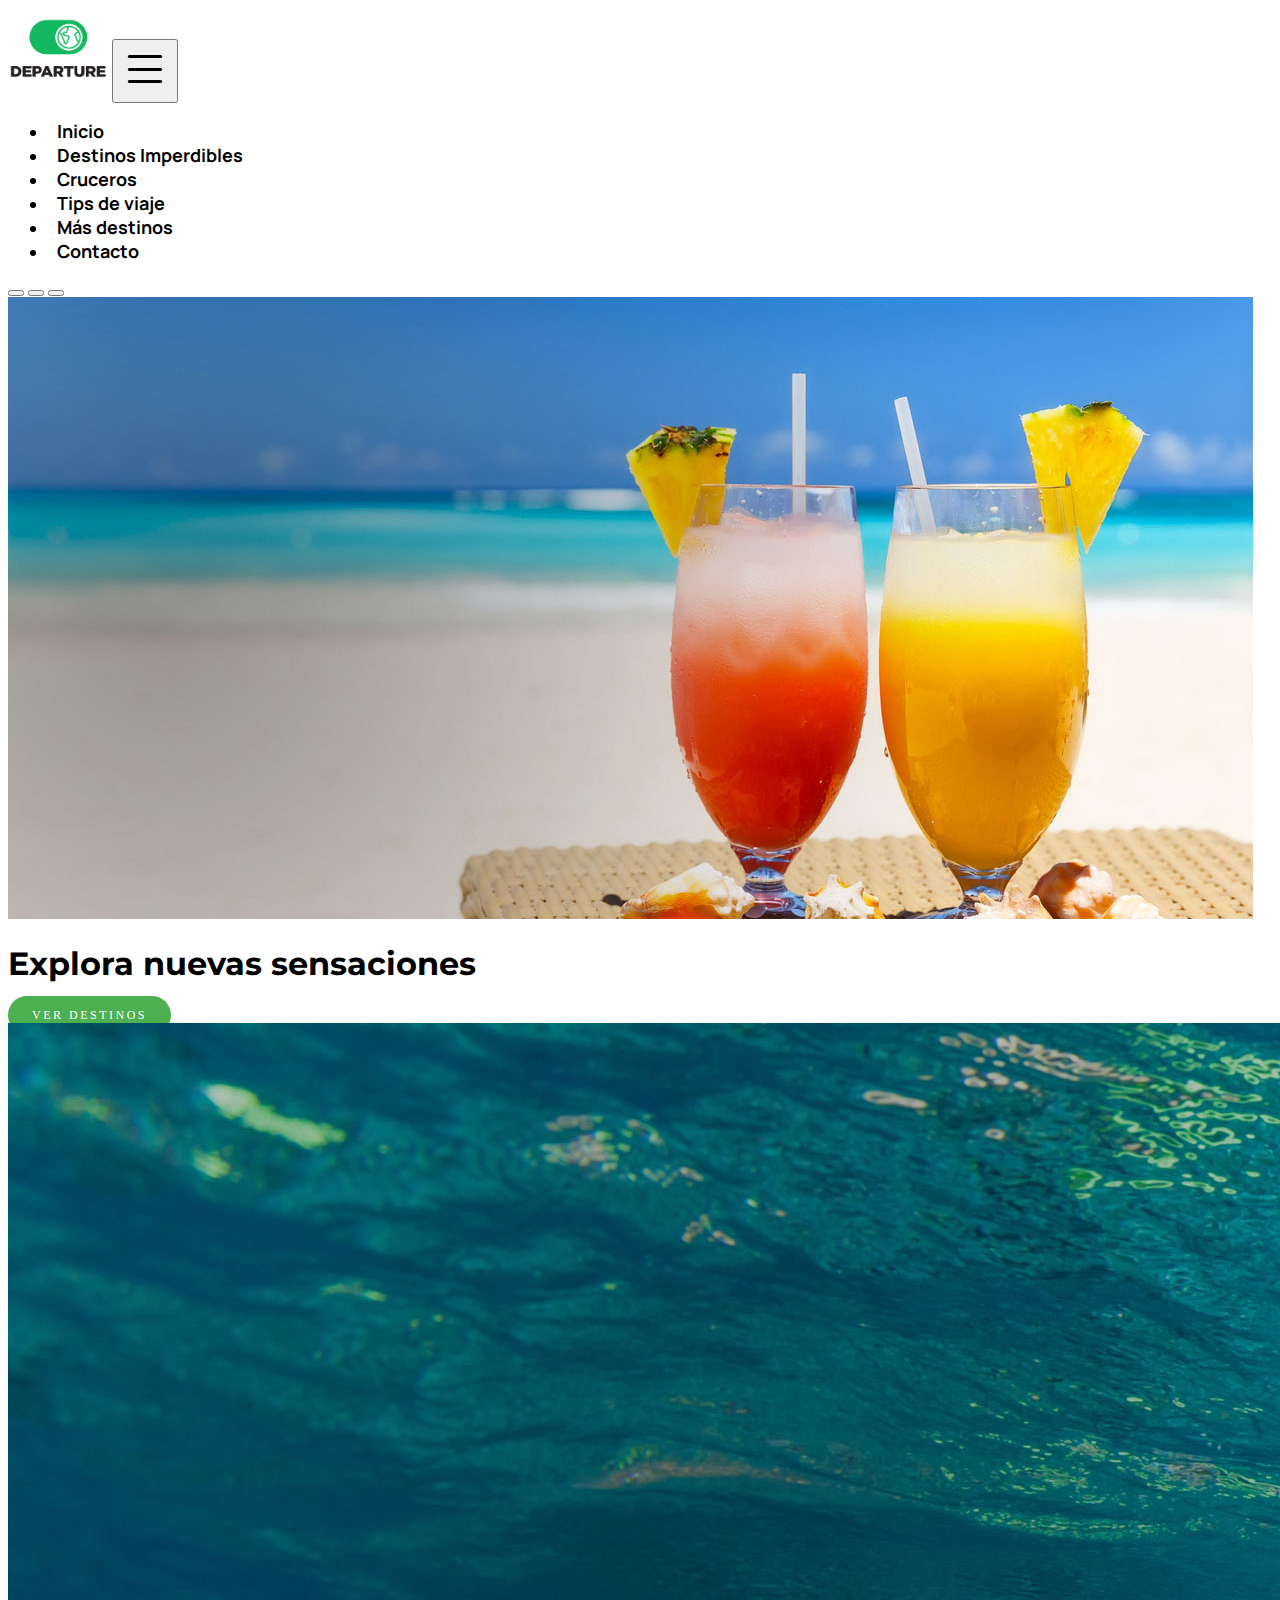
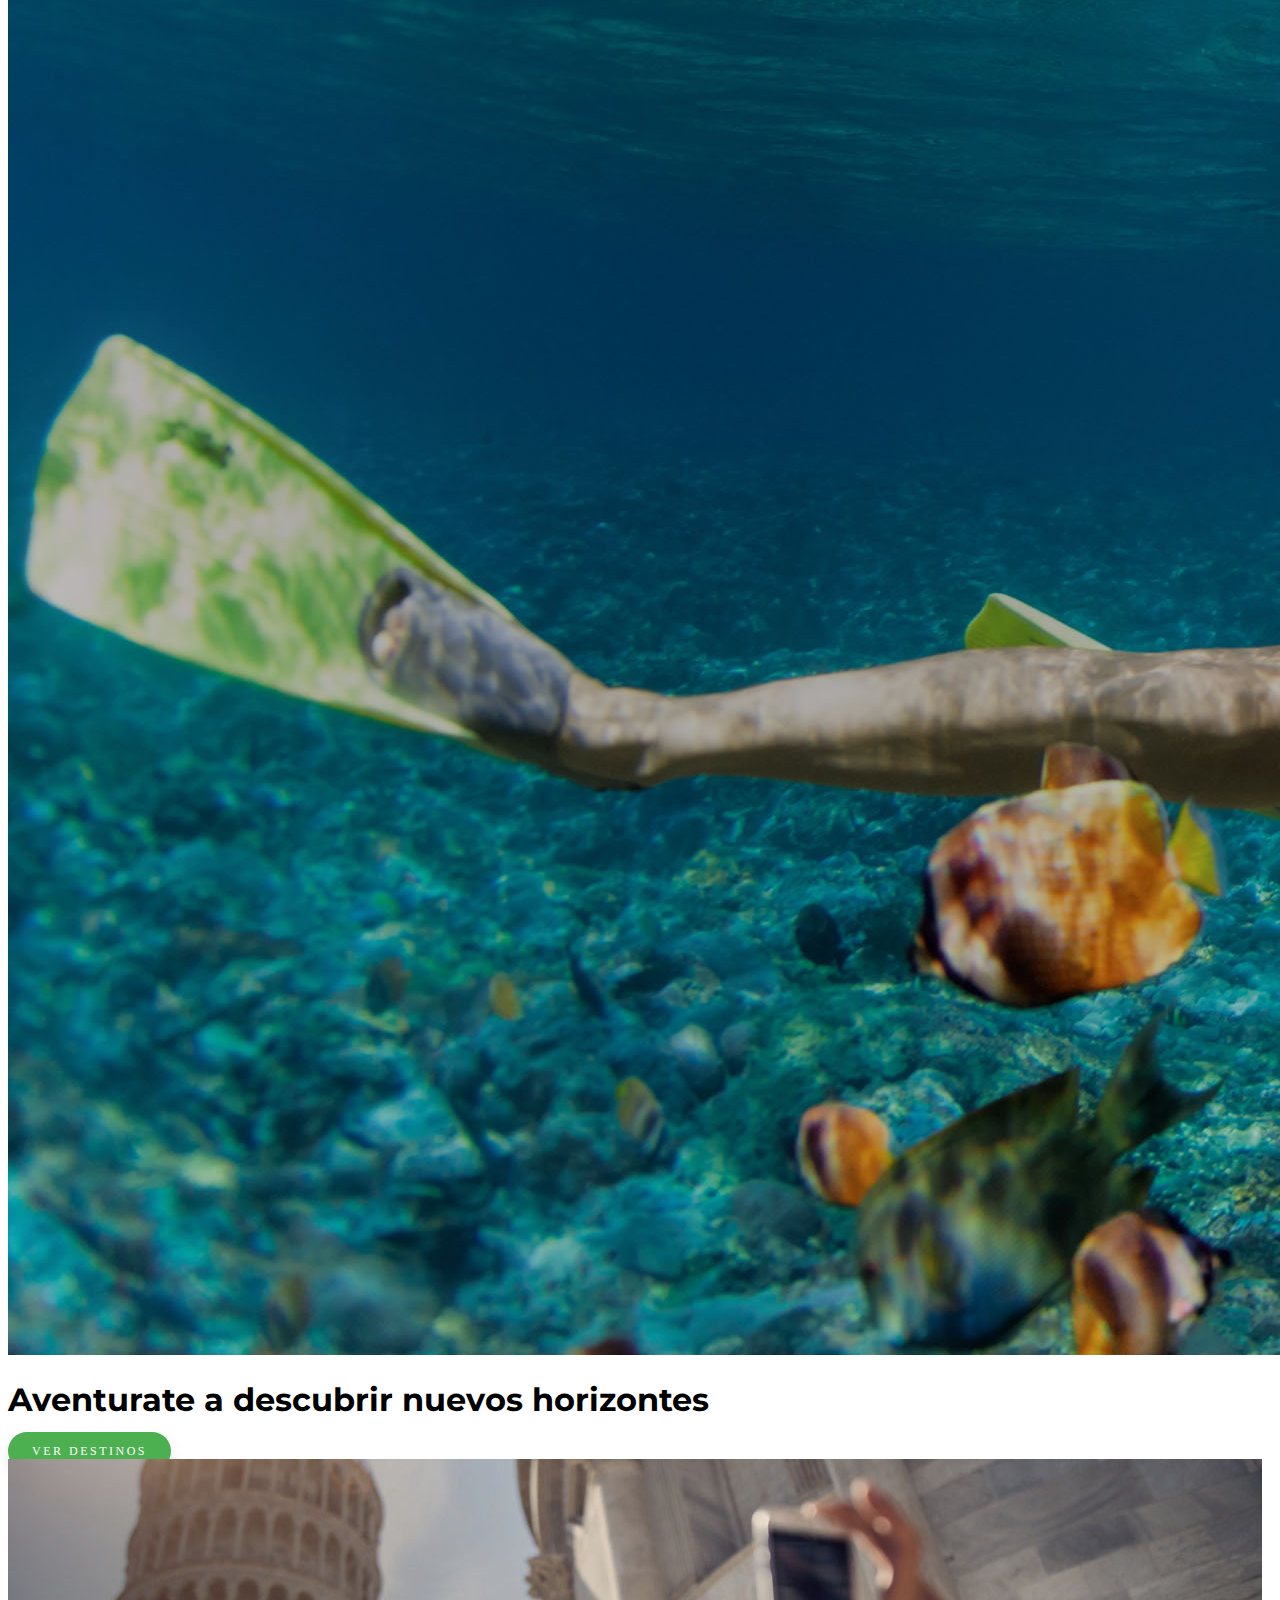
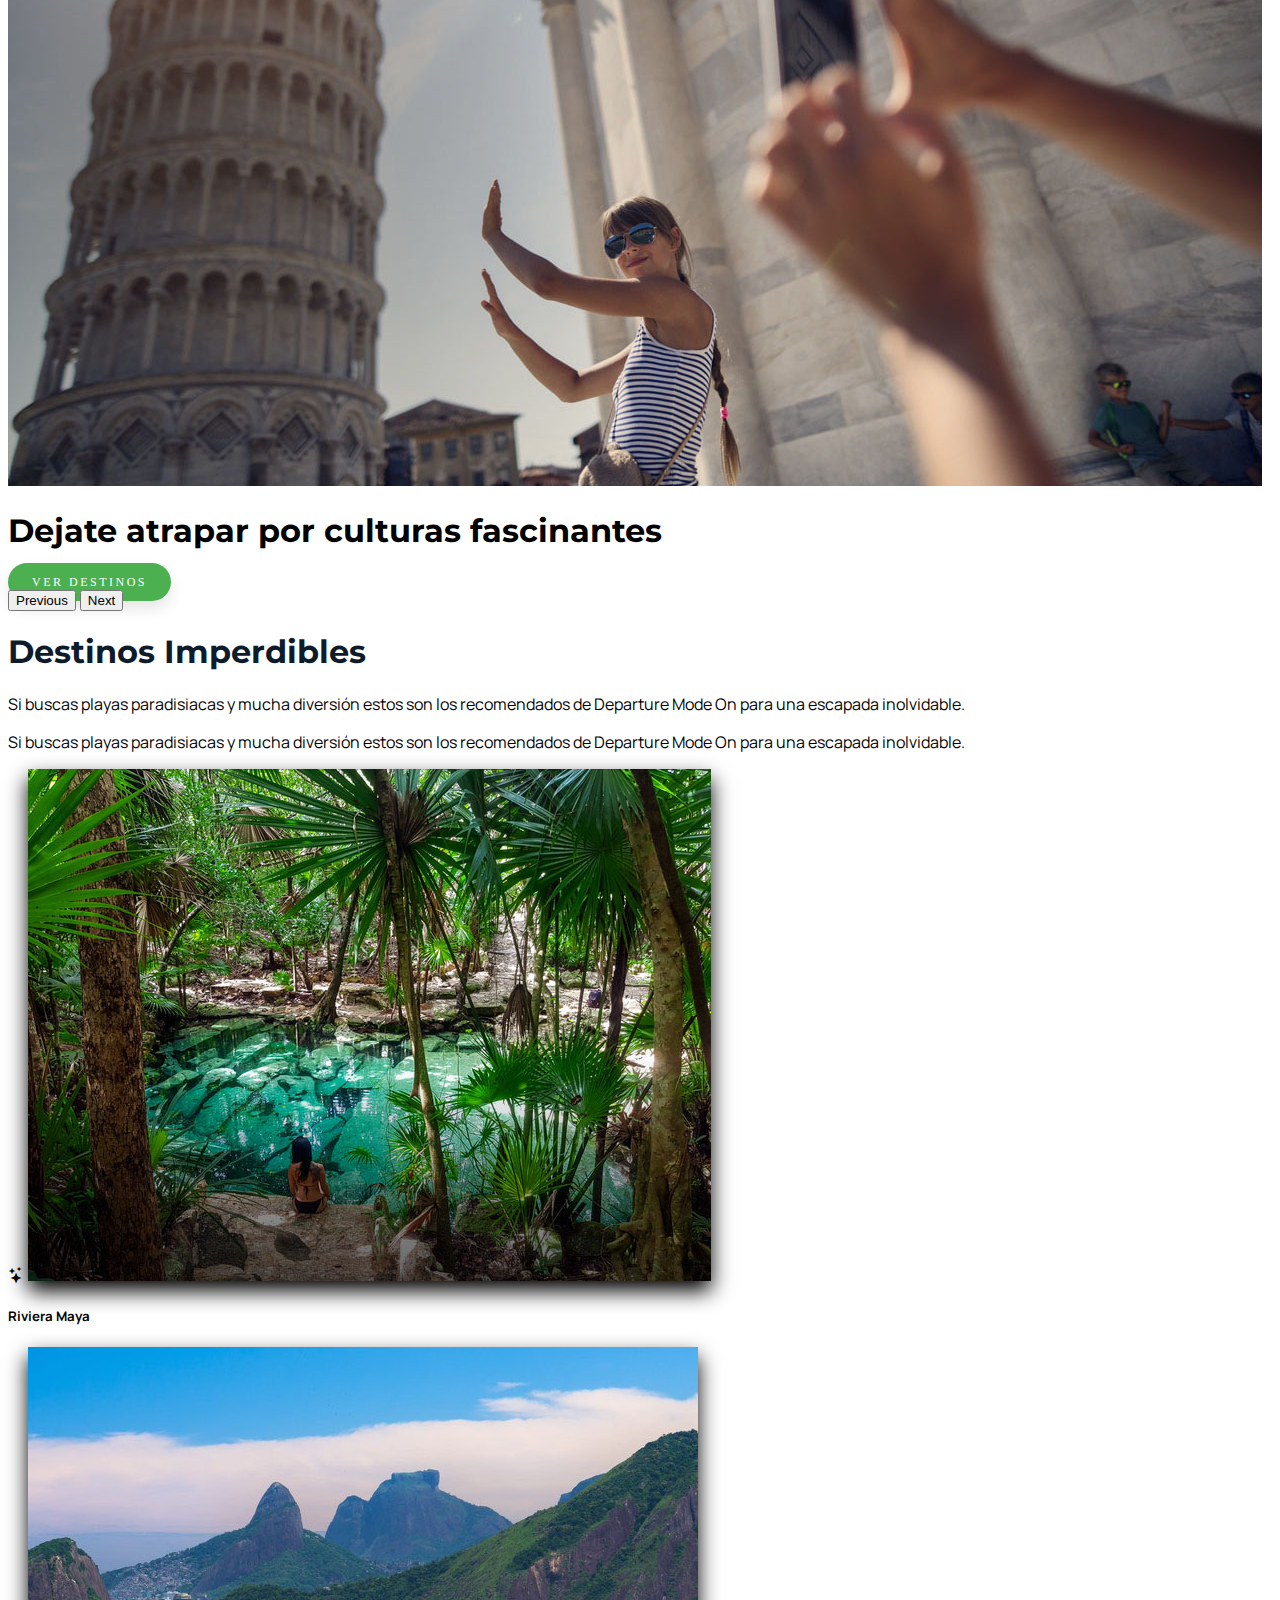
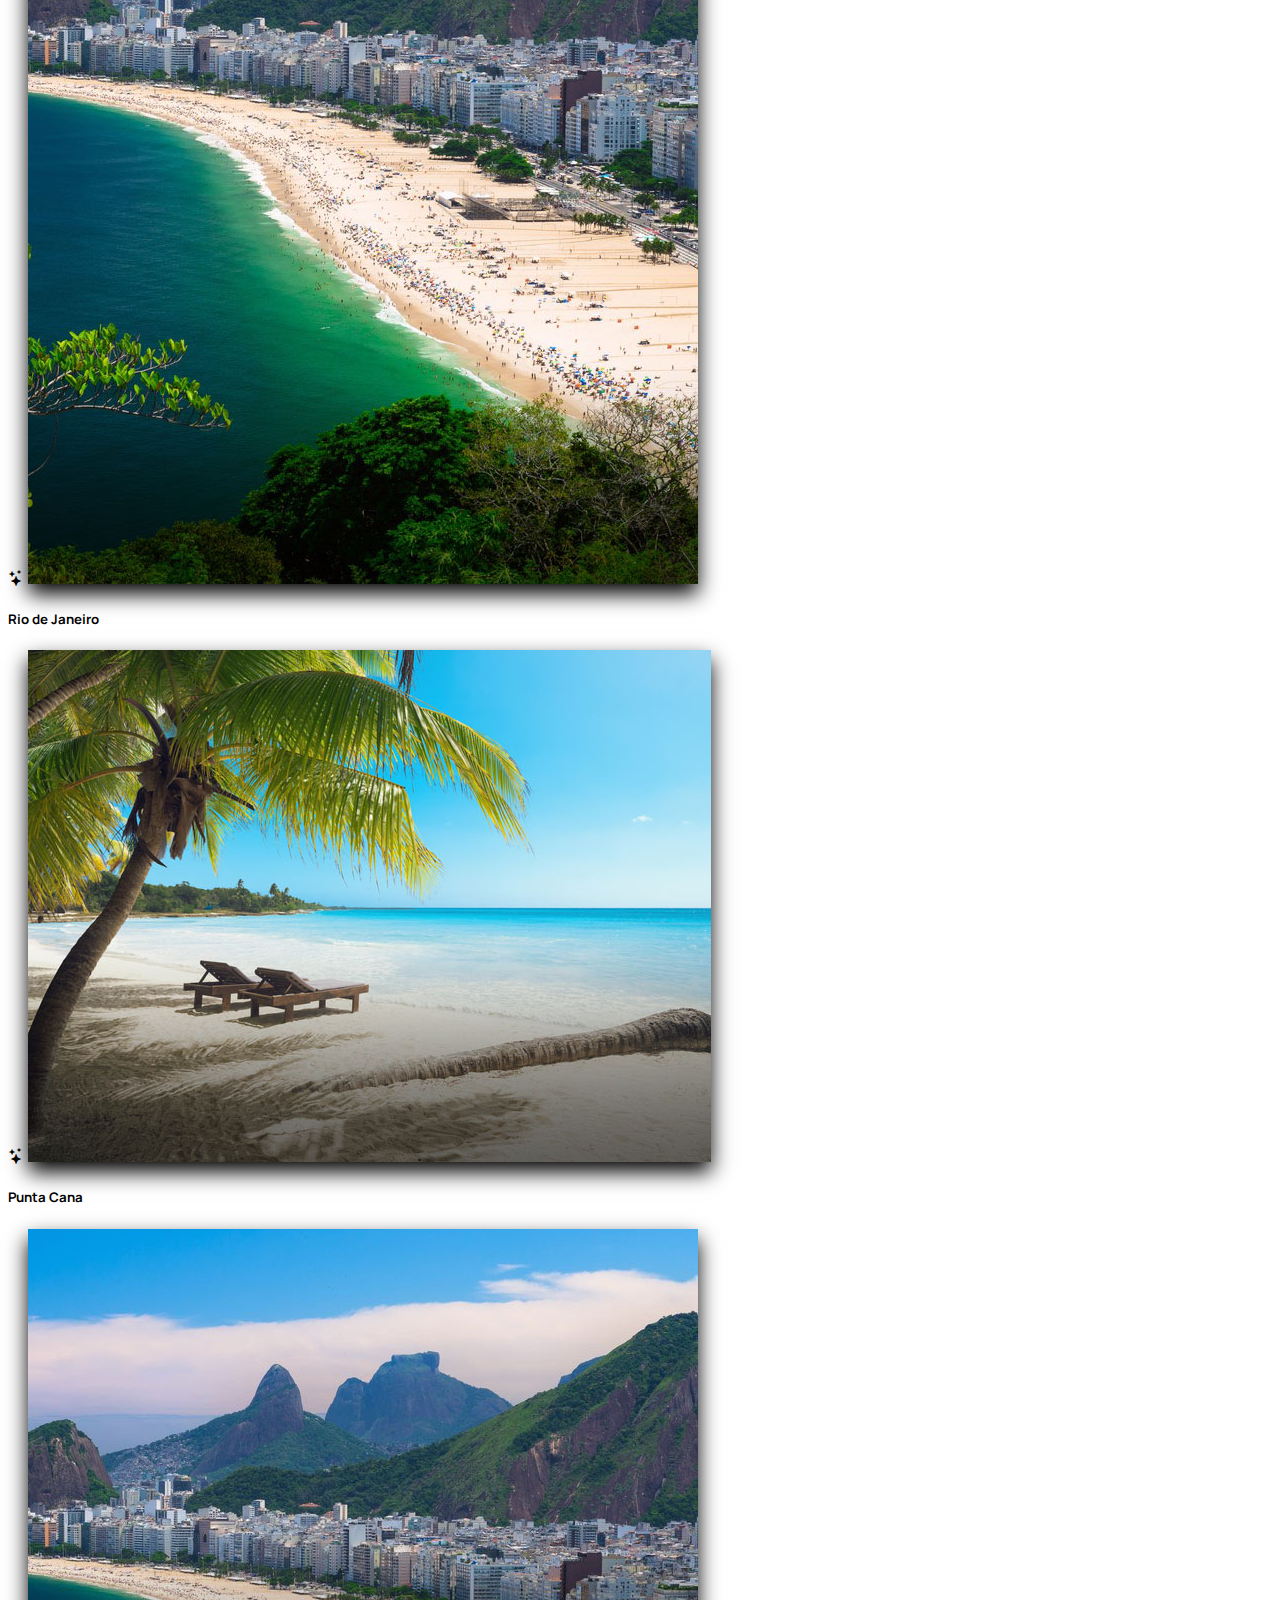
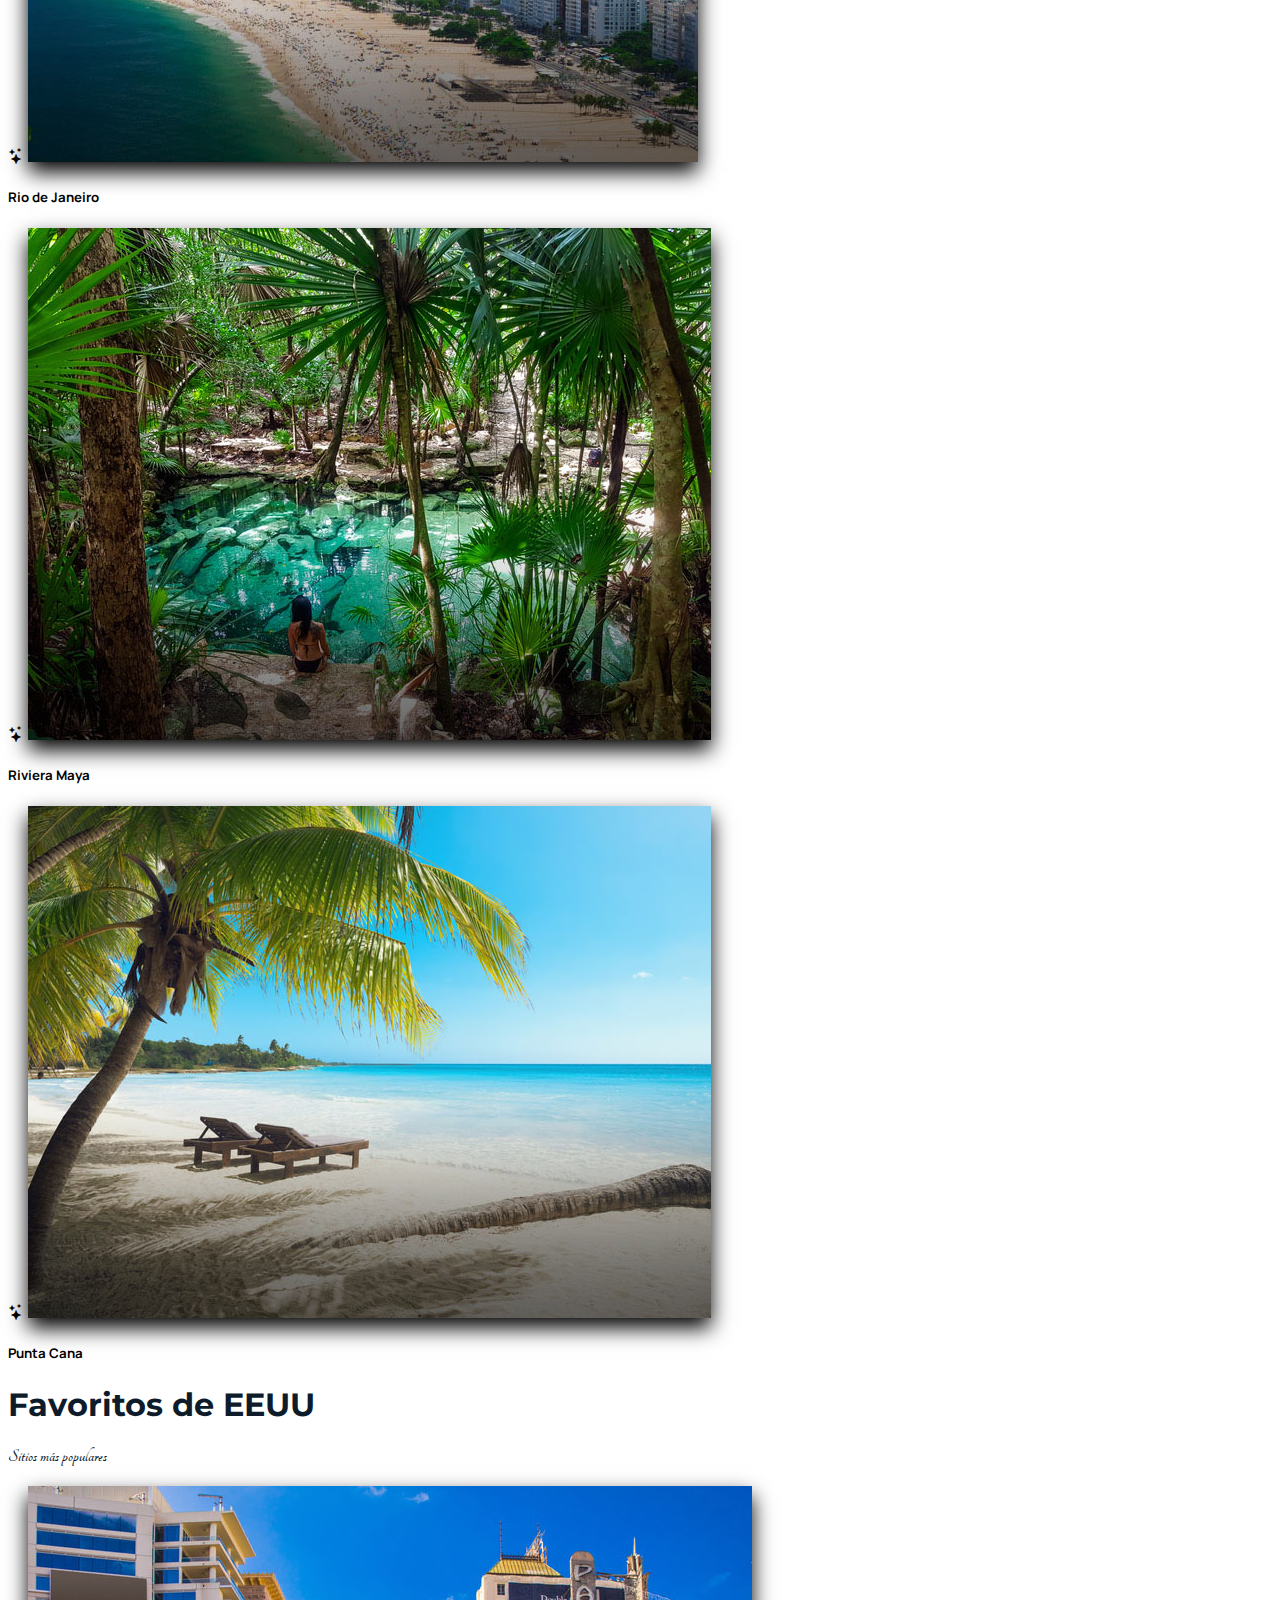
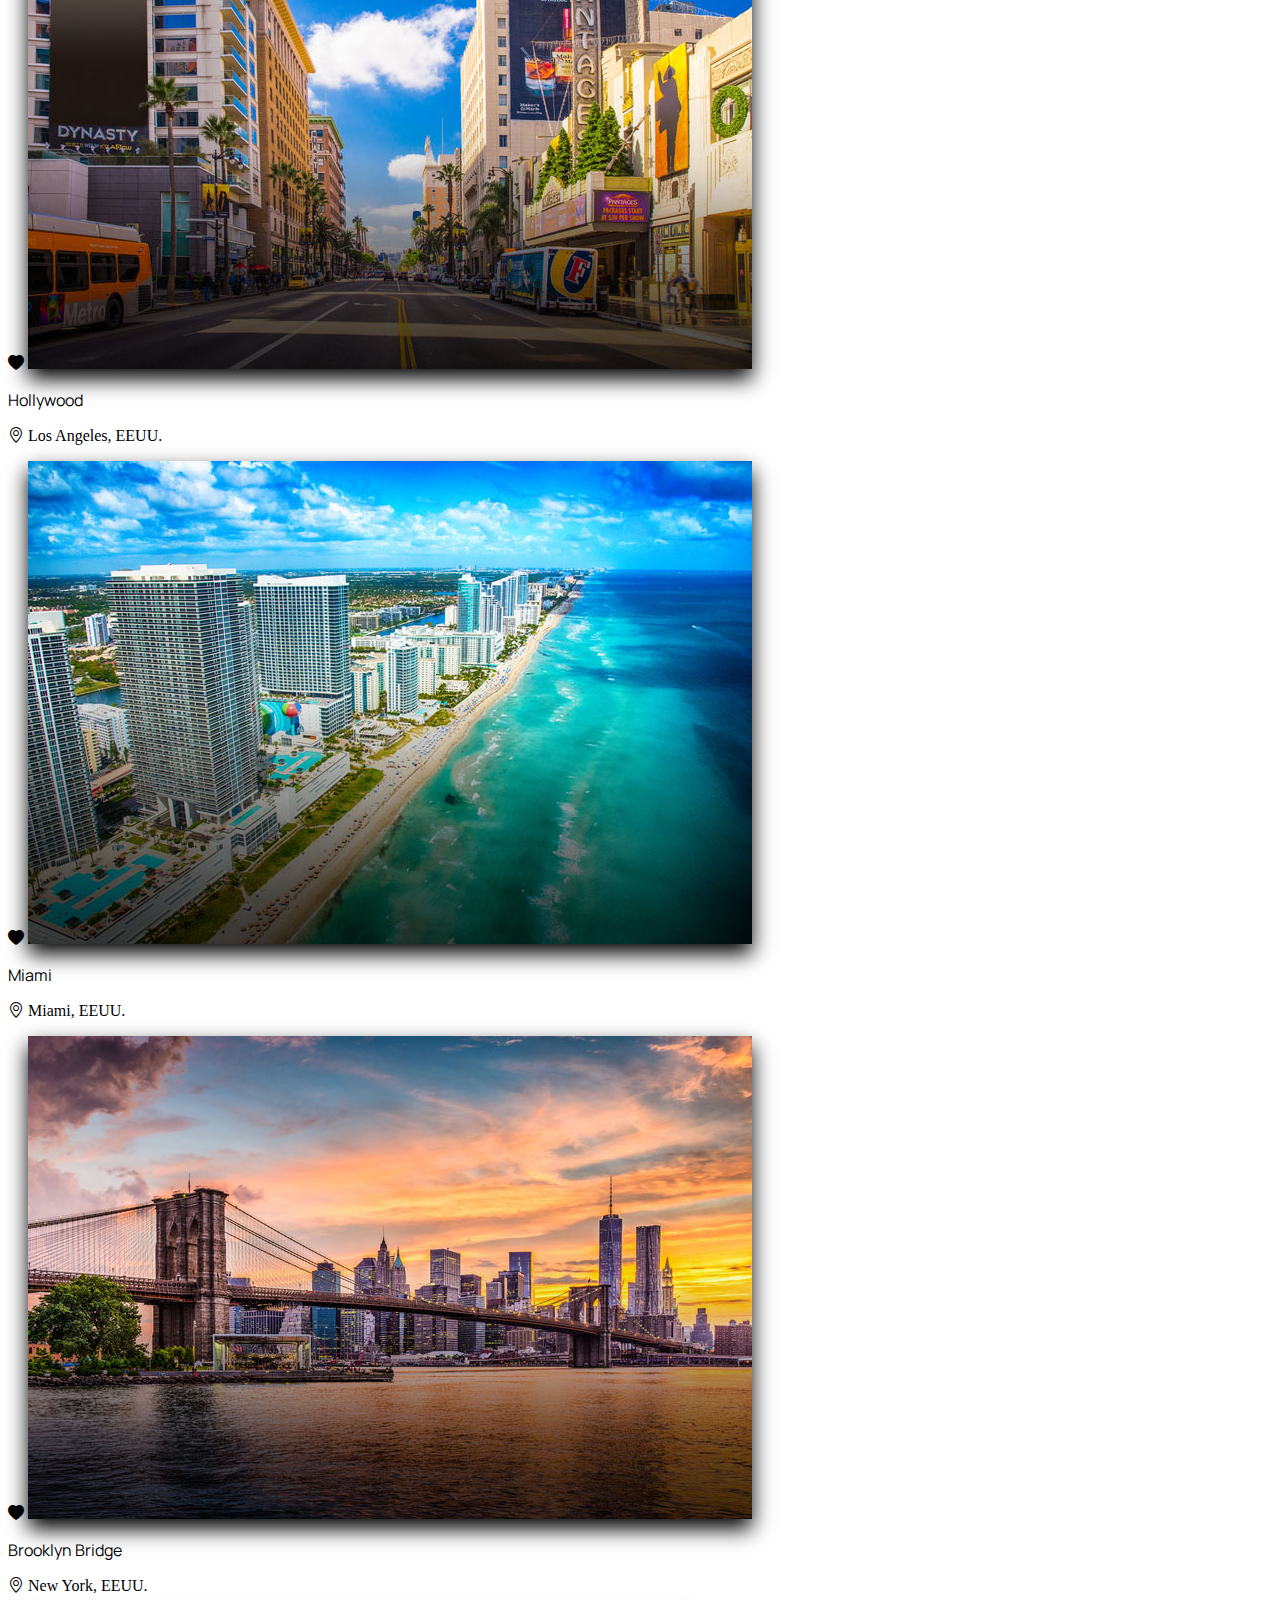
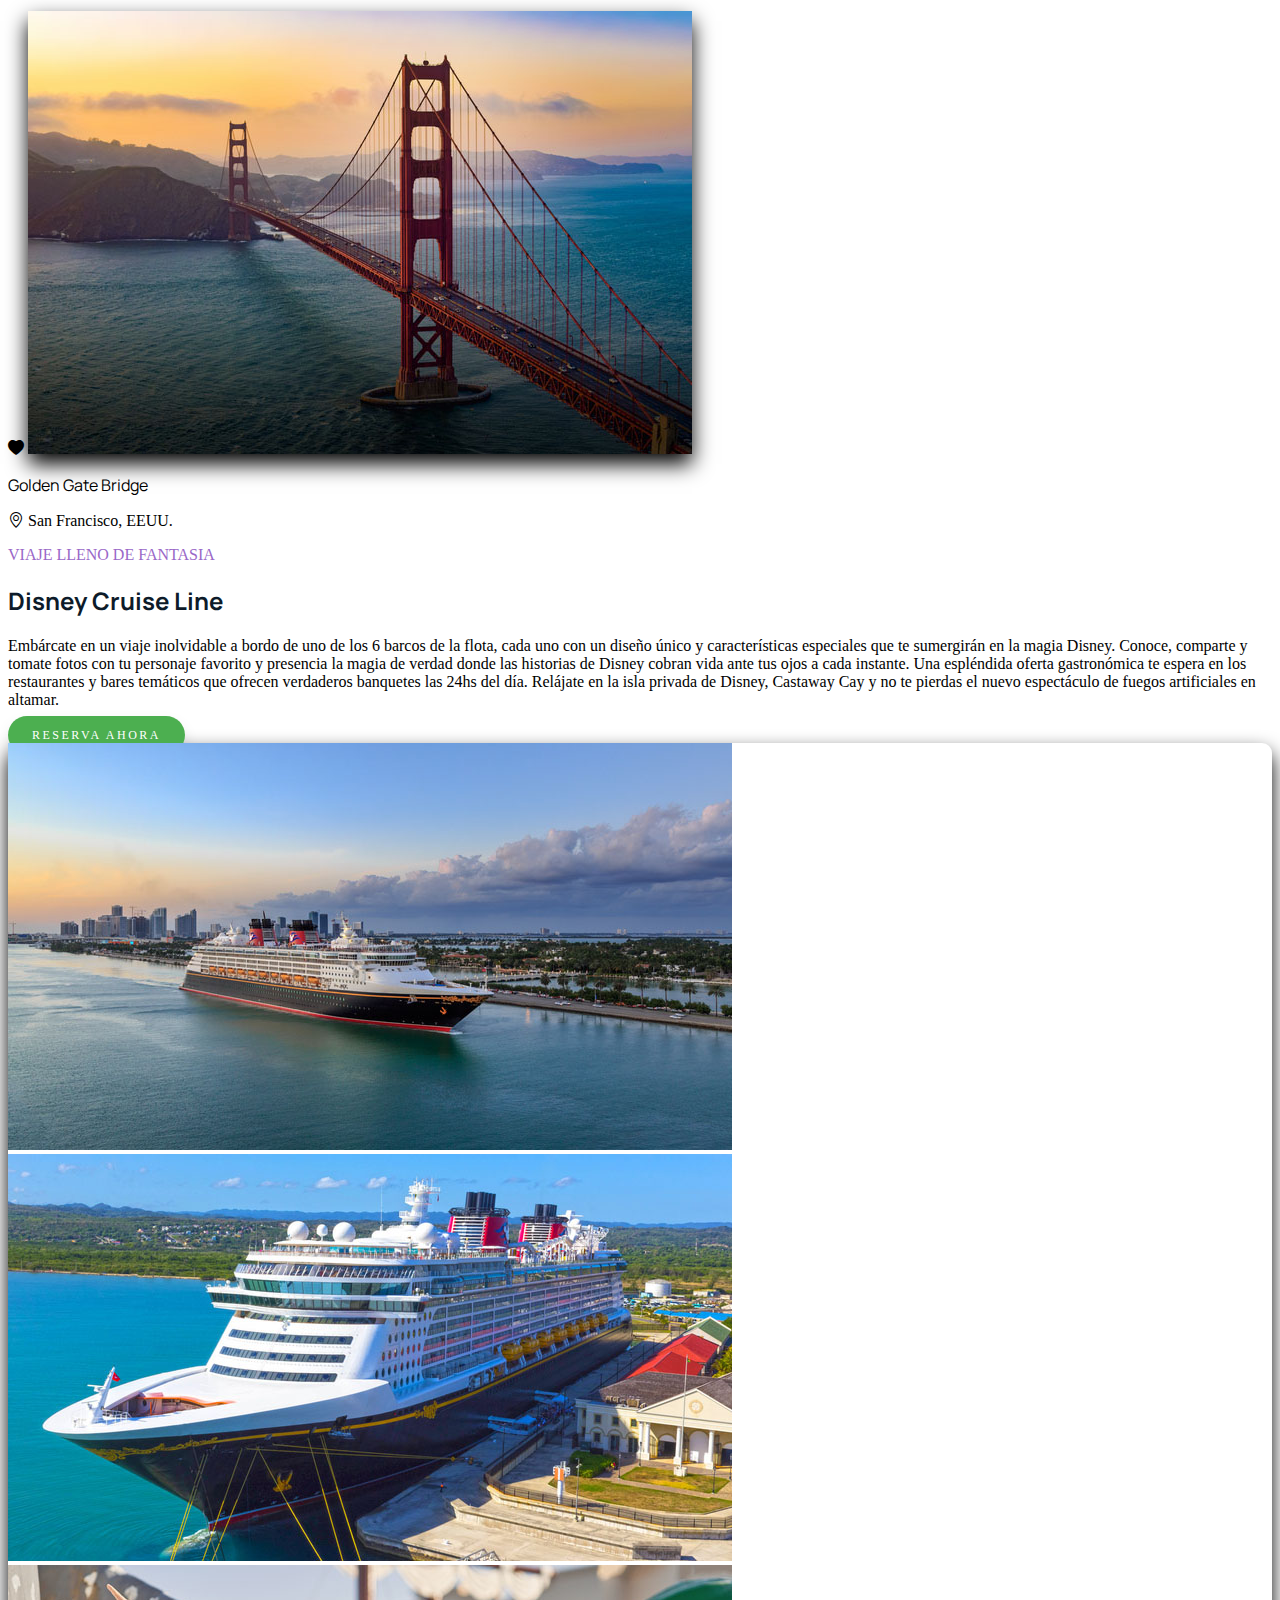
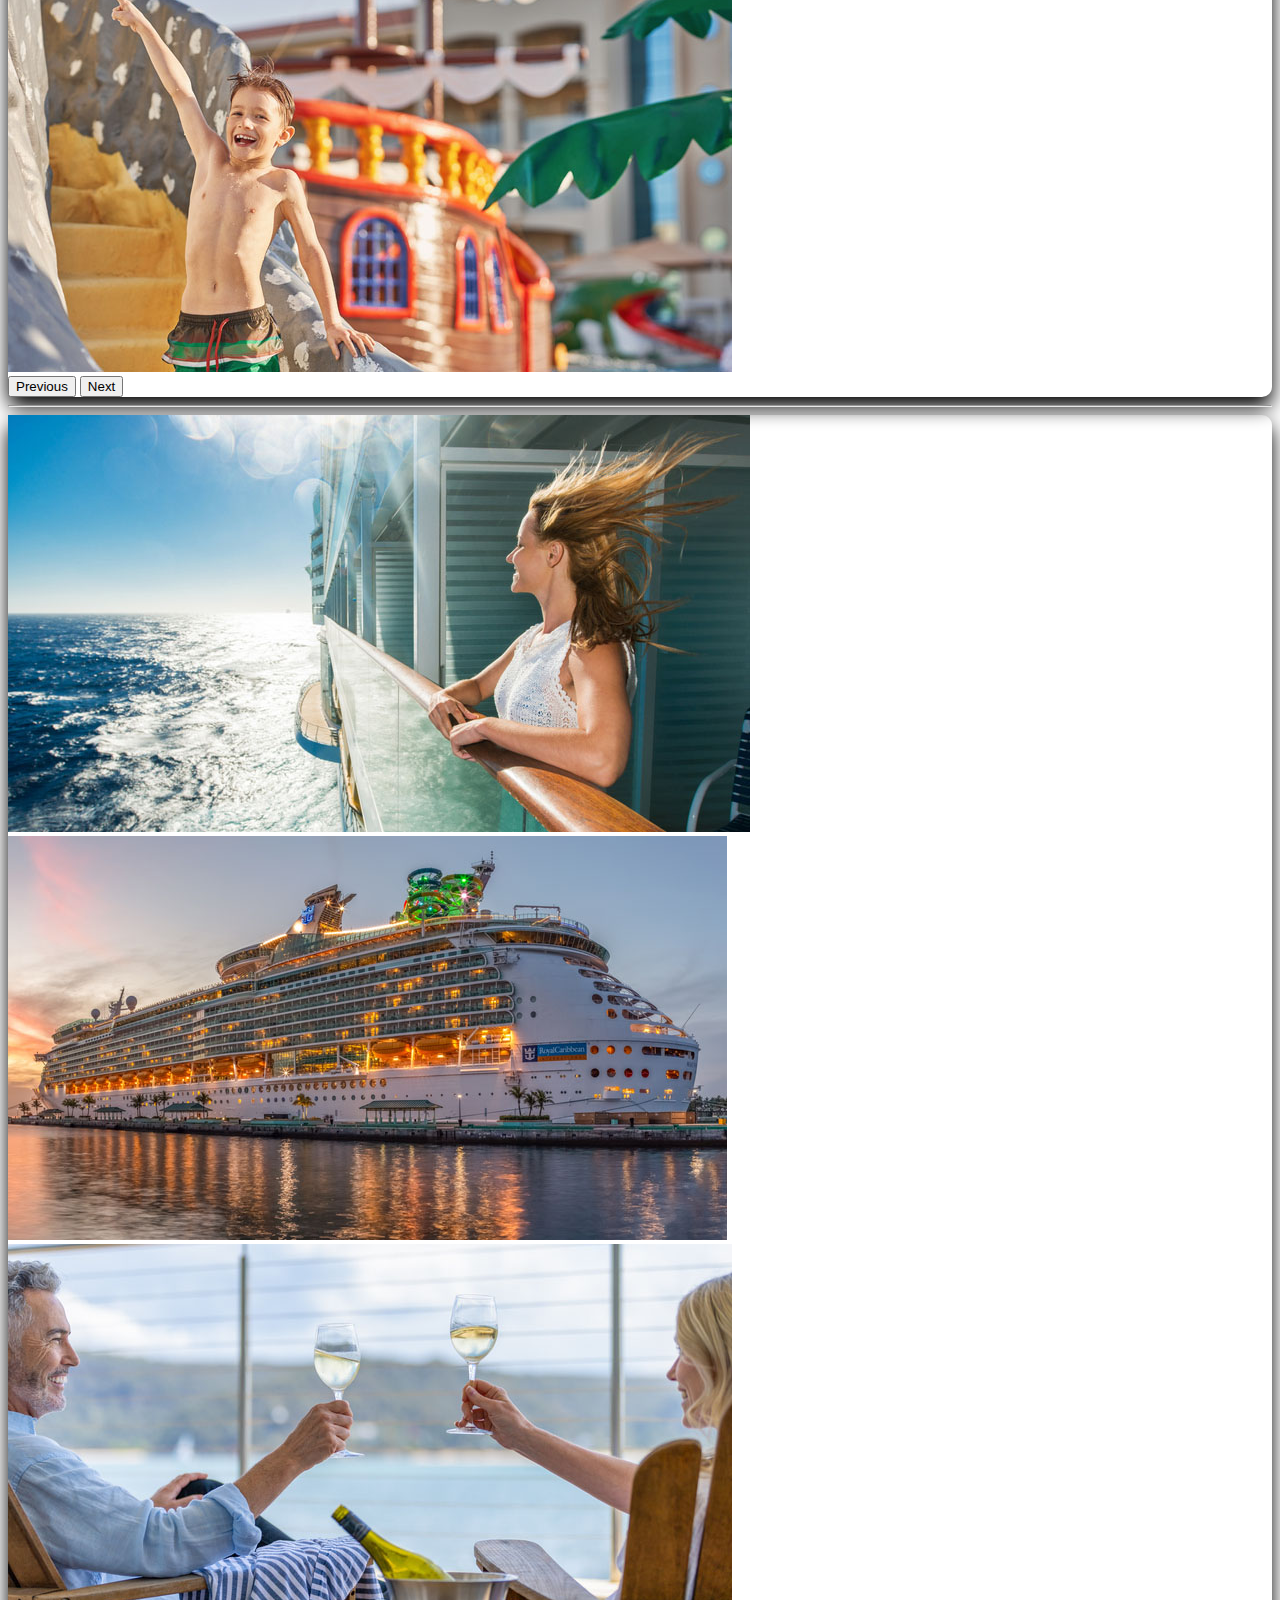
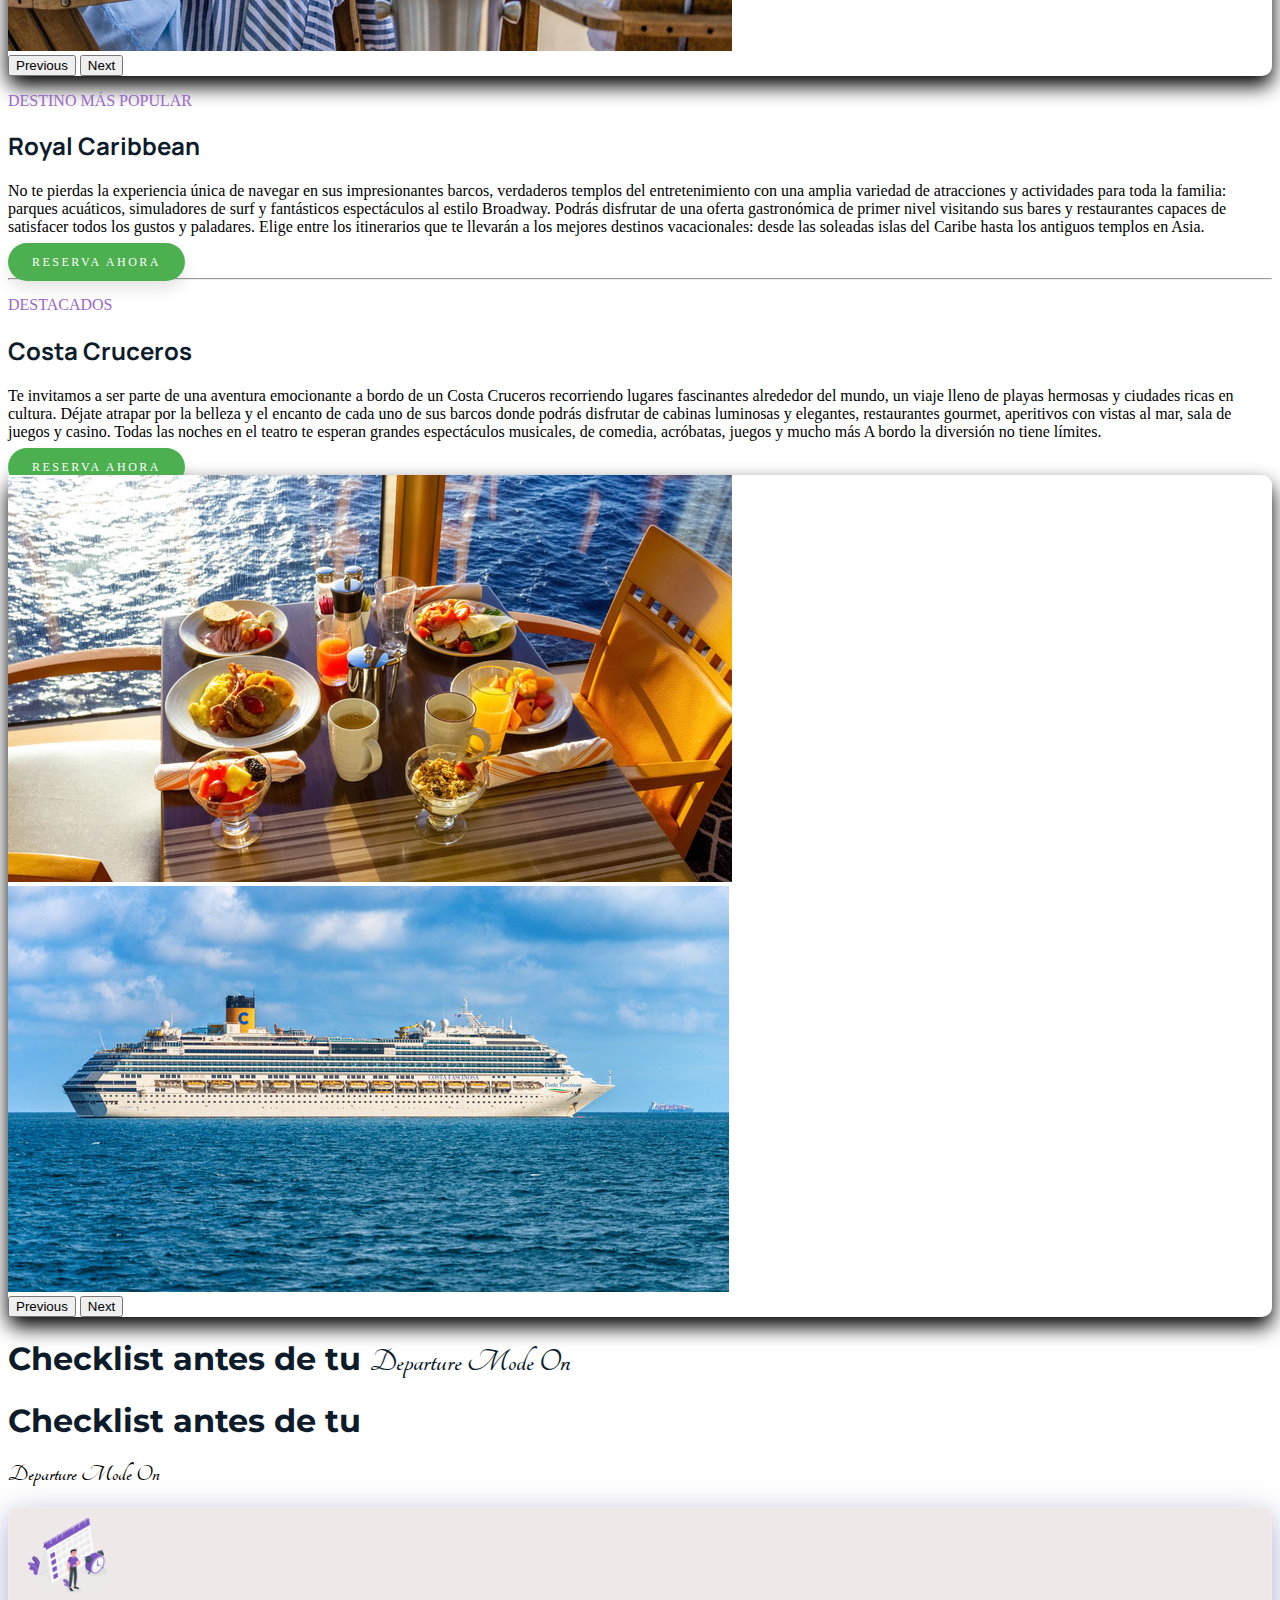
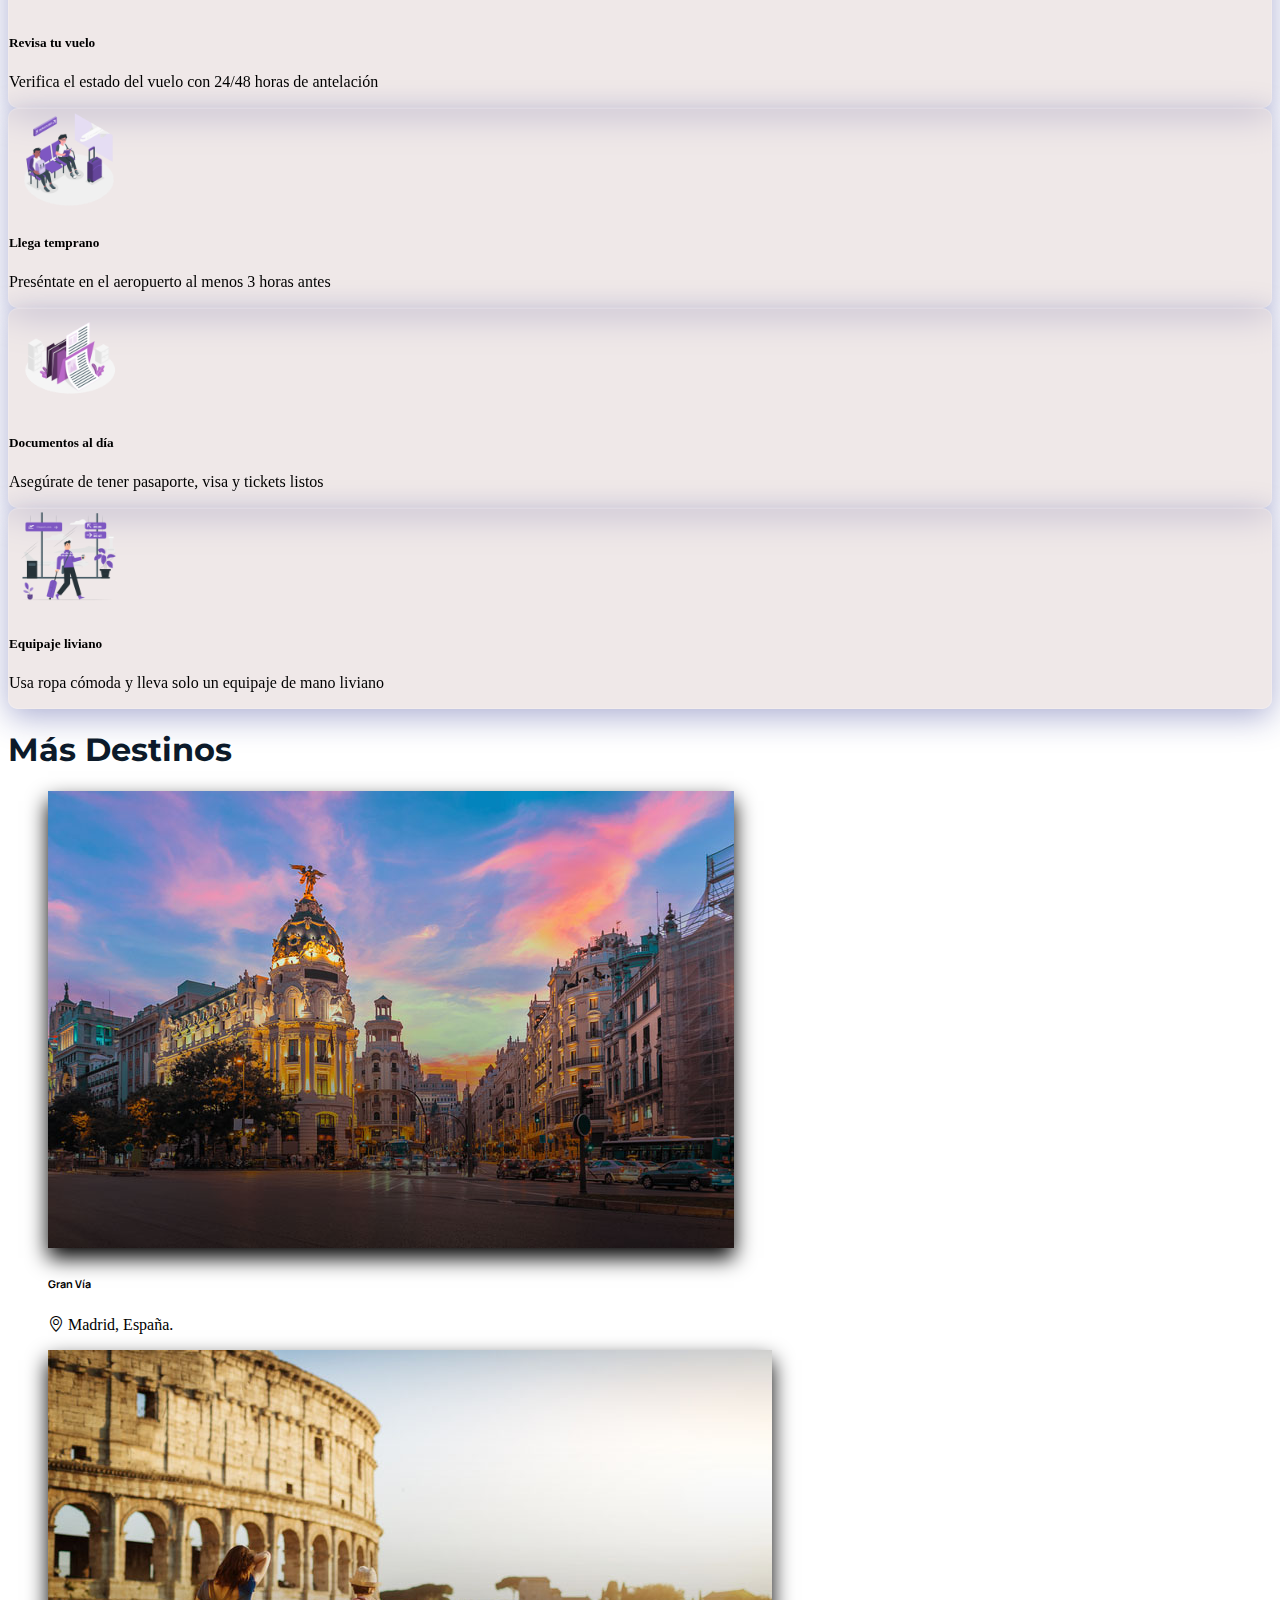
==== commit d2c8efb2: "Se modifico el tamaño y el diseño en dispositivos mas chicos." ====
--- a/index.html
+++ b/index.html
@@ -62,7 +62,7 @@
       >
         <div class="container">
           <a class="navbar-brand" href="#"
-            ><img src="assets/header/logo.png"  alt="logo departuremodeon"
+            ><img src="assets/header/logo.png" alt="logo departuremodeon"
           /></a>
           <button
             class="navbar-toggler"
@@ -245,7 +245,7 @@
             recomendados de Departure Mode On para una escapada inolvidable.
           </p>
         </div>
-        <div class="container p-3">
+        <div class="container p-3 d-none d-md-block">
           <div class="row text-center align-items-center">
             <div class="col">
               <div class="position-relative tarjeta-destino">
@@ -293,6 +293,62 @@
                 />
                 <h5
                   class="fuente2 text-light position-absolute bottom-0 start-50 translate-middle-x d-none d-md-block"
+                >
+                  Punta Cana
+                </h5>
+              </div>
+            </div>
+          </div>
+        </div>
+        <div class="container p-3 d-md-none">
+          <div class="m-3">
+            <div class="position-relative tarjeta-destino">
+              <i
+                class="bi bi-stars fs-3 position-absolute top-0 end-0 p-2 text-warning"
+              ></i>
+              <img
+                class="img-fluid imgSombra rounded"
+                src="assets/destinosImperdibles/ciudad-playa-riodejaneiro-2.jpg"
+                alt="Playas y montañas de Río de Janeiro, Brasil - Departure Mode ON"
+              />
+              <h5
+                class="fuente2 text-light position-absolute bottom-0 start-50 translate-middle-x"
+              >
+                Rio de Janeiro
+              </h5>
+            </div>
+          </div>
+          <div class="row row-cols-2 text-center align-items-center mx-2">
+            <div class="col">
+              <div class="position-relative tarjeta-destino">
+                <i
+                  class="bi bi-stars fs-3 position-absolute top-0 end-0 p-2 text-warning"
+                ></i>
+                <img
+                  class="img-fluid imgSombra rounded"
+                  src="assets/destinosImperdibles/bosque-rivieramaya.jpg"
+                  alt="Vista panorámica de la Riviera Maya - Departure Mode ON"
+                />
+                <h5
+                  class="w-100 fuente2 text-light position-absolute bottom-0 start-50 translate-middle-x"
+                >
+                  Riviera Maya
+                </h5>
+              </div>
+            </div>
+
+            <div class="col">
+              <div class="position-relative tarjeta-destino">
+                <i
+                  class="bi bi-stars fs-3 position-absolute top-0 end-0 p-2 text-warning"
+                ></i>
+                <img
+                  class="img-fluid imgSombra img-Imperdible rounded"
+                  src="assets/destinosImperdibles/playa-descanso-puntacana.jpg"
+                  alt="Playas en Punta Cana Ciudad en República Dominicana - Departure Mode ON"
+                />
+                <h5
+                  class="w-100 fuente2 text-light position-absolute bottom-0 start-50 translate-middle-x"
                 >
                   Punta Cana
                 </h5>
@@ -407,10 +463,10 @@
               </p>
               <a href="#contacto" class="btn fw-bold"> Reserva Ahora </a>
             </div>
-            <div class="col my-5">
+            <div class="col my-0">
               <div
                 id="carouselExampleFade"
-                class="carousel slide carousel-fade imgSombra rounded-cruceros"
+                class="carousel slide carousel-fade imgSombra rounded-cruceros mt-3"
                 data-bs-ride="carousel"
               >
                 <div class="carousel-inner rounded-cruceros">
@@ -463,14 +519,14 @@
               </div>
             </div>
           </div>
-          <hr class="m-5 d-md-none" />
+          <hr class="mx-3 my-5 d-md-none" />
           <div
             class="row row-cols-1 row-cols-md-2 g-4 align-items-center justify-content-center"
           >
-            <div class="col">
+            <div class="col my-0">
               <div
                 id="carouselExampleFade1"
-                class="carousel slide carousel-fade imgSombra rounded-cruceros"
+                class="carousel slide carousel-fade imgSombra rounded-cruceros mt-3"
                 data-bs-ride="carousel"
               >
                 <div class="carousel-inner rounded-cruceros">
@@ -540,7 +596,7 @@
               <a href="#contacto" class="btn fw-bold"> Reserva Ahora </a>
             </div>
           </div>
-          <hr class="m-2 d-md-none" />
+          <hr class="mx-3 my-5 d-md-none" />
           <div
             class="row row-cols-1 row-cols-md-2 g-4 align-items-center justify-content-center my-2"
           >
@@ -560,10 +616,10 @@
               </p>
               <a href="#contacto" class="btn fw-bold"> Reserva Ahora </a>
             </div>
-            <div class="col">
+            <div class="col my-0">
               <div
                 id="carouselExampleFade2"
-                class="carousel slide carousel-fade imgSombra rounded-cruceros"
+                class="carousel slide carousel-fade imgSombra rounded-cruceros mt-3"
                 data-bs-ride="carousel"
               >
                 <div class="carousel-inner rounded-cruceros">
@@ -612,11 +668,17 @@
         </div>
       </section>
       <section id="tipviajes">
-        <div class="container mt-5 pt-3">
+        <div class="container mt-5 pt-3 d-none d-md-block">
           <h1 class="text-center display-5 fuente1 fuente-color2">
             Checklist antes de tu
             <span class="fuente3 display-3">Departure Mode On</span>
           </h1>
+        </div>
+        <div class="container mt-5 pt-3 d-md-none text-center">
+          <h1 class="t display-5 fuente1 fuente-color2">
+            Checklist antes de tu
+          </h1>
+          <h2 class="fuente3 display-3">Departure Mode On</h2>
         </div>
         <div class="fondo-tips">
           <div
@@ -700,7 +762,7 @@
               Más Destinos
             </h1>
           </div>
-          <div class="row row-cols-1 row-cols-md-3 g-4 mx-5 align-items-center">
+          <div class="row row-cols-1 row-cols-md-3 g-4 mx-3 align-items-center">
             <div class="col">
               <figure class="position-relative text-center tarjeta-destino">
                 <img
@@ -798,7 +860,7 @@
       </section>
       <section id="contacto">
         <div class="d-flex justify-content-center fondo-formulario p-4 my-2">
-          <div class="card-formulario p-4">
+          <div class="card-formulario p-4 mx-4">
             <div class="row row-cols-1 row-cols-md-2 g-5">
               <!-- Sección Contacto -->
               <div class="col d-flex flex-column align-items-start">
@@ -807,51 +869,92 @@
                     CONTACTANOS
                   </h3>
                 </div>
-                <!-- Teléfono -->
-                <div class="mb-4 text-dark contacto-letra">
-                  <i class="bi bi-telephone-fill fuente-color me-2"></i>
-                  Teléfono:
-                  <a
-                    href="tel:+17866892203"
-                    class="text-decoration-none text-dark"
-                    >+1 (786) 6892203</a
-                  >
-                </div>
-                <!-- Email -->
-                <div class="mb-4 text-dark contacto-letra">
-                  <i class="bi bi-envelope-fill fuente-color me-2"></i> Email:
-                  <a
-                    href="mailto:info@departuremodeon.com"
-                    class="text-decoration-none text-dark"
-                    >info@departuremodeon.com</a
-                  >
-                </div>
-                <!-- Horario de Atención -->
-                <div class="mb-4 contacto-letra">
-                  <i class="bi bi-clock-fill fuente-color me-2"></i> Horarios de
-                  Atención:
-                  <ul class="mb-0">
-                    <li>Lunes a Viernes: 9:00 AM - 6:00 PM</li>
-                    <li>Sábados: 10:00 AM - 2:00 PM</li>
-                    <li>Domingos: Cerrado</li>
-                  </ul>
-                </div>
-                <div class="mb-4 contacto-letra">
-                  <i class="bi bi-clock-fill fuente-color me-2"></i> 24/7
-                  Disponible en Whatsapp.
+                <div class="col d-none d-md-block">
+                  <!-- Teléfono -->
+                  <div class="my-4 text-dark contacto-letra">
+                    <i class="bi bi-telephone-fill fuente-color me-2"></i>
+                    Teléfono:
+                    <a
+                      href="tel:+17866892203"
+                      class="text-decoration-none text-dark"
+                      >+1 (786) 6892203</a
+                    >
+                  </div>
+                  <!-- Email -->
+                  <div class="mb-4 text-dark contacto-letra">
+                    <i class="bi bi-envelope-fill fuente-color me-2"></i>
+                    Email:
+                    <a
+                      href="mailto:info@departuremodeon.com"
+                      class="text-decoration-none text-dark"
+                      >info@departuremodeon.com</a
+                    >
+                  </div>
+                  <!-- Horario de Atención -->
+                  <div class="mb-4 contacto-letra">
+                    <i class="bi bi-clock-fill fuente-color me-2"></i>
+                    Horarios de Atención:
+                    <ul class="mb-0">
+                      <li>Lunes a Viernes: 9:00 AM - 6:00 PM</li>
+                      <li>Sábados: 10:00 AM - 2:00 PM</li>
+                      <li>Domingos: Cerrado</li>
+                    </ul>
+                  </div>
+                  <div class="mb-4 contacto-letra">
+                    <i class="bi bi-whatsapp fuente-color me-2"></i> 24/7
+                    Disponible en Whatsapp.
+                  </div>
+                </div>
+                <div class="row row-cols-2 g-3 mx-auto d-md-none">
+                  <div class="col">
+                    <div class="mb-4 text-dark contacto-letra">
+                      <i class="bi bi-telephone-fill fuente-color me-2"></i>
+                      Teléfono:
+                      <a
+                        href="tel:+17866892203"
+                        class="text-decoration-none text-dark"
+                        >+1 (786) 6892203</a
+                      >
+                    </div>
+                    <!-- Email -->
+                    <div class="mb-4 text-dark contacto-letra">
+                      <i class="bi bi-envelope-fill fuente-color me-2"></i>
+                      Email:
+                      <a
+                        href="mailto:info@departuremodeon.com"
+                        class="text-decoration-none text-dark"
+                        >info@departuremodeon.com</a
+                      >
+                    </div>
+                    <div class="mb-1 contacto-letra">
+                      <i class="bi bi-whatsapp fuente-color me-2"></i>
+                      24/7 Disponible en Whatsapp.
+                    </div>
+                  </div>
+                  <div class="col">
+                    <!-- Horario de Atención -->
+                    <div class="mb-4 contacto-letra">
+                      <i class="bi bi-clock-fill fuente-color me-2"></i>
+                      Horarios de Atención:
+                      <ul class="mb-0">
+                        <li>Lunes a Viernes: 9:00 AM - 6:00 PM</li>
+                        <li>Sábados: 10:00 AM - 2:00 PM</li>
+                        <li>Domingos: Cerrado</li>
+                      </ul>
+                    </div>
+                  </div>
                 </div>
                 <a
                   href="https://api.whatsapp.com/send?phone=17866892203&text=Hola%20me%20interesa%20obtener%20mas%20información%20sobre%20destinos%20turísticos."
                   target="_blank"
-                  class="w-100"
-                >
-                  <div class="w-75 mx-auto text-center form-button fw-bold">
-                    ENVIAR WHATSAPP
-                  </div>
+                  class="enviar-wsp mx-auto"
+                >
+                  <div class="mx-auto form-button fw-bold">ENVIAR WHATSAPP</div>
                 </a>
               </div>
+              <hr class="fuente-color2 mx-auto my-3 w-75 d-md-none" />
               <!-- Sección Cotización -->
-              <div class="col">
+              <div class="col seccion-cotiza">
                 <div class="text-center">
                   <h3 class="fuente1 fuente-color3 fw-bold borde-titulo">
                     COTIZA TU VIAJE
@@ -859,7 +962,7 @@
                 </div>
                 <form
                   class="form contacto-letra"
-                  action="https://formspree.io/f/xdkozqvq"
+                  action="https://formspree.io/f/xjkvoywr"
                   method="POST"
                 >
                   <div class="group">
@@ -874,7 +977,7 @@
                   </div>
                   <div class="group">
                     <input
-                      class="input my-3 w-100"
+                      class="input w-100"
                       placeholder="Email"
                       type="email"
                       id="email"
@@ -884,7 +987,7 @@
                   </div>
                   <div class="group">
                     <input
-                      class="input my-3 w-100"
+                      class="input w-100"
                       placeholder="Teléfono"
                       type="tel"
                       id="phone"
@@ -902,12 +1005,6 @@
                       required
                     ></textarea>
                   </div>
-                  <!-- <input
-                    type="hidden"
-                    name="_next"
-                    value="https://departuremodeon.com"
-                  />
-                  <input type="hidden" name="_captcha" value="false" /> -->
                   <div class="w-75 mx-auto text-center">
                     <button type="submit" class="form-button fw-bold">
                       ENVIAR MENSAJE
@@ -921,9 +1018,9 @@
       </section>
     </main>
     <footer>
-      <div class="container-fluid bg-light p-3 shadow-lg">
-        <div class="row row-cols-1 row-cols-md-3 g-4 align-items-center">
-          <div class="col text-center">
+      <div class="container-fluid bg-light py-0 shadow-lg">
+        <div class="row row-cols-3 row-cols-md-3 g-4 align-items-center">
+          <div class="col text-center mt-2">
             <div class="d-flex flex-row justify-content-center">
               <div>
                 <a
@@ -962,7 +1059,7 @@
                 </a>
               </div>
             </div>
-            <p class="my-2 my-3 fw-bold">¡Enterate de todas las novedades!</p>
+            <p class="my-2 fw-bold">¡Enterate de todas las novedades!</p>
             <div>
               <a href="ayuda/aviso-legal.html" class="fuente-color2 tyc"
                 >Aviso Legal</a
@@ -976,13 +1073,15 @@
               >
             </div>
           </div>
-          <div class="col text-center">
-            <img
-              src="assets/header/logo.png"
-              class="img-fluid logo-footer mb-3"
-              alt="Departure MODE ON"
-            />
-            <div class="my-2">
+          <div class="col text-center mt-0">
+            <a href="#">
+              <img
+                src="assets/header/logo.png"
+                class="img-fluid logo-footer mb-3"
+                alt="Departure MODE ON"
+              />
+            </a>
+            <div class="mb-2">
               <a
                 href="mailto:info@departuremodeon.com"
                 class="text-decoration-none text-dark"
@@ -994,7 +1093,7 @@
               +1 (786) 6892203
             </a>
           </div>
-          <div class="col text-center fuente2">
+          <div class="col text-center fuente2 footer-list mt-0">
             <div class="container my-2">
               <a class="my-1 btnNav py-1" href="#"> Inicio </a>
             </div>
--- a/css/style.css
+++ b/css/style.css
@@ -36,7 +36,7 @@
   scroll-margin-top: 7.8em;
 }
 #contacto {
-  scroll-margin-top:  7.5em;
+  scroll-margin-top: 7.5em;
 }
 /* Nav / Menu */
 a img {
@@ -98,11 +98,11 @@
   transform: translateY(-10px);
 }
 /* Cruceros */
-.rounded-cruceros{
+.rounded-cruceros {
   border-radius: 10px;
 }
 .btn {
-  padding: 1.0em 2em;
+  padding: 1em 2em;
   font-size: 12px;
   text-transform: uppercase;
   letter-spacing: 2.5px;
@@ -225,6 +225,7 @@
   border: 2px solid transparent;
   border-bottom-color: #4caf50;
   padding: 0.2rem 0;
+  margin: 10px 0px;
   outline: none;
   background-color: transparent;
   color: #000000;
@@ -280,25 +281,28 @@
 .form-button:active {
   scale: 0.95;
 }
-.borde-titulo{
-  font-size:20px;
+.borde-titulo {
+  font-size: 20px;
   border: 3px solid var(--secundario);
-  border-radius: 15px; 
-  padding: 10px; 
-  display: inline-block; 
-}
-.contacto-letra{
-  font-size: 15px;
-}
-textarea{
+  border-radius: 15px;
+  padding: 10px;
+  display: inline-block;
+}
+.contacto-letra {
+  font-size: 13px;
+}
+textarea {
   margin-bottom: 12px;
+}
+.enviar-wsp {
+  margin-top: 5px;
 }
 /* pie de pagina */
 a {
   text-decoration: none;
   transition: 0.5s;
 }
-.tyc:hover{
+.tyc:hover {
   color: var(--secundario);
 }
 .icon-footer {
@@ -307,7 +311,10 @@
   transition: all 0.5s;
   color: #fff;
 }
-
+.footer-list a {
+  text-decoration: none;
+  font-size: 15px;
+}
 .icon-footer:hover {
   color: #64ec68;
   transform: scale(1.1);
@@ -323,11 +330,16 @@
   color: #64ec68;
 }
 .logo-footer {
-  width: 100px;
-  object-fit: contain;
-}
-
-@media screen and (max-width: 900px) {
+  width: 80px;
+  object-fit: contain;
+}
+footer {
+  font-size: 13px;
+}
+footer .btnNav {
+  font-size: 13px;
+}
+@media screen and (max-width: 768px) {
   nav {
     background-color: rgba(0, 0, 0, 0.137);
   }
@@ -336,7 +348,7 @@
     height: 50px;
     object-fit: contain;
   }
-  .carousel{
+  .carousel {
     margin-top: 50px;
   }
   .centrarDispositivoPeque {
@@ -350,7 +362,60 @@
   .display-3 {
     font-size: 32px;
   }
-  .display-5{
+  .display-5 {
     font-size: 25px;
   }
-}
+  /* cruceros */
+  
+  /* contacto */
+  .form {
+    margin: 15px;
+  }
+  .card-formulario {
+    margin: 10px;
+  }
+  .form-button {
+    margin: 0px;
+  }
+  .enviar-wsp {
+    margin-top: 5px;
+  }
+  .enviar-wsp div {
+    width: 120px;
+  }
+  .contacto-letra {
+    font-size: 9px;
+  }
+  .borde-titulo {
+    font-size: 17px;
+    border: 1px solid var(--secundario);
+    margin-bottom: 0px;
+  }
+  .seccion-cotiza {
+    margin-top: 10px;
+  }
+  .form-button {
+    width: 120px;
+    font-size: 8px;
+  }
+  .form .group textarea {
+    resize: none;
+    height: 55px;
+  }
+  /* footer */
+  footer {
+    font-size: 10px;
+  }
+  .icon-footer {
+    width: 20px;
+    object-fit: contain;
+    transition: all 0.5s;
+  }
+  .logo-footer {
+    width: 50px;
+    object-fit: contain;
+  }
+  footer .btnNav {
+    font-size: 10px;
+  }
+}
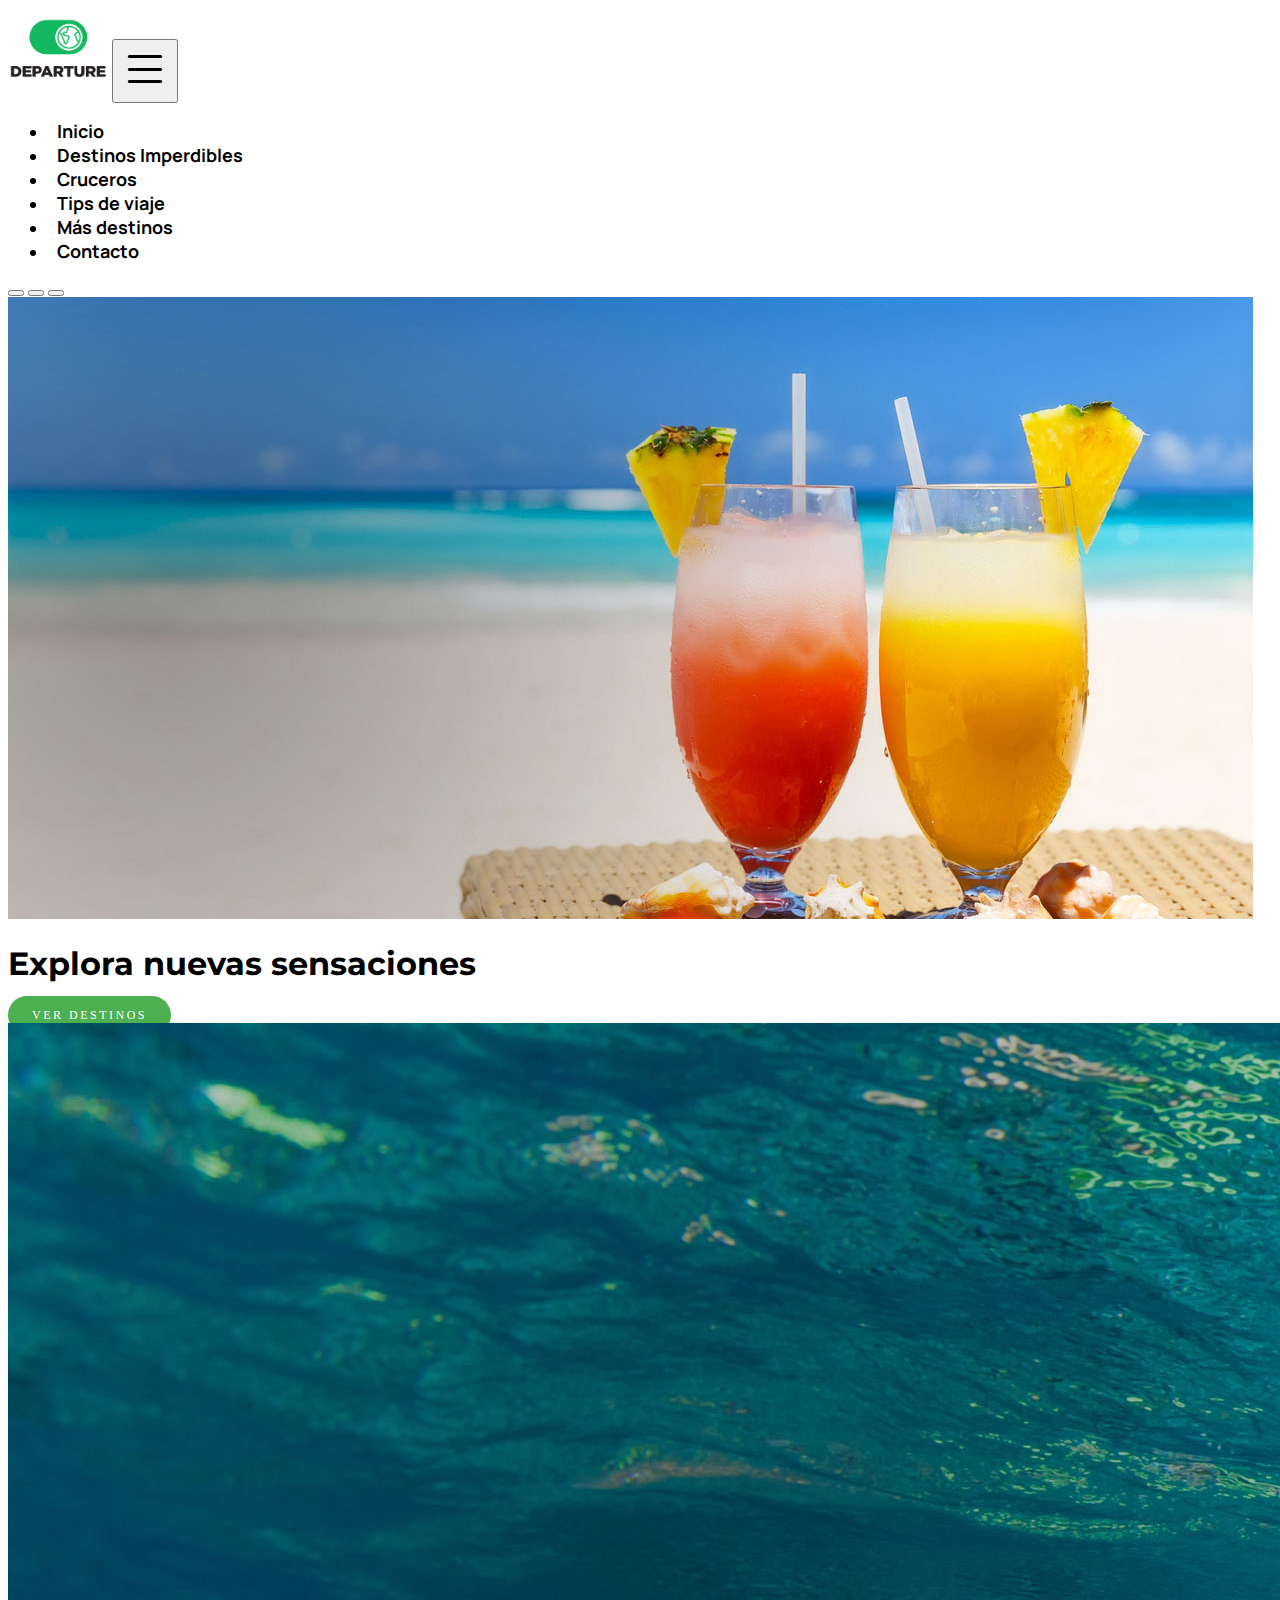
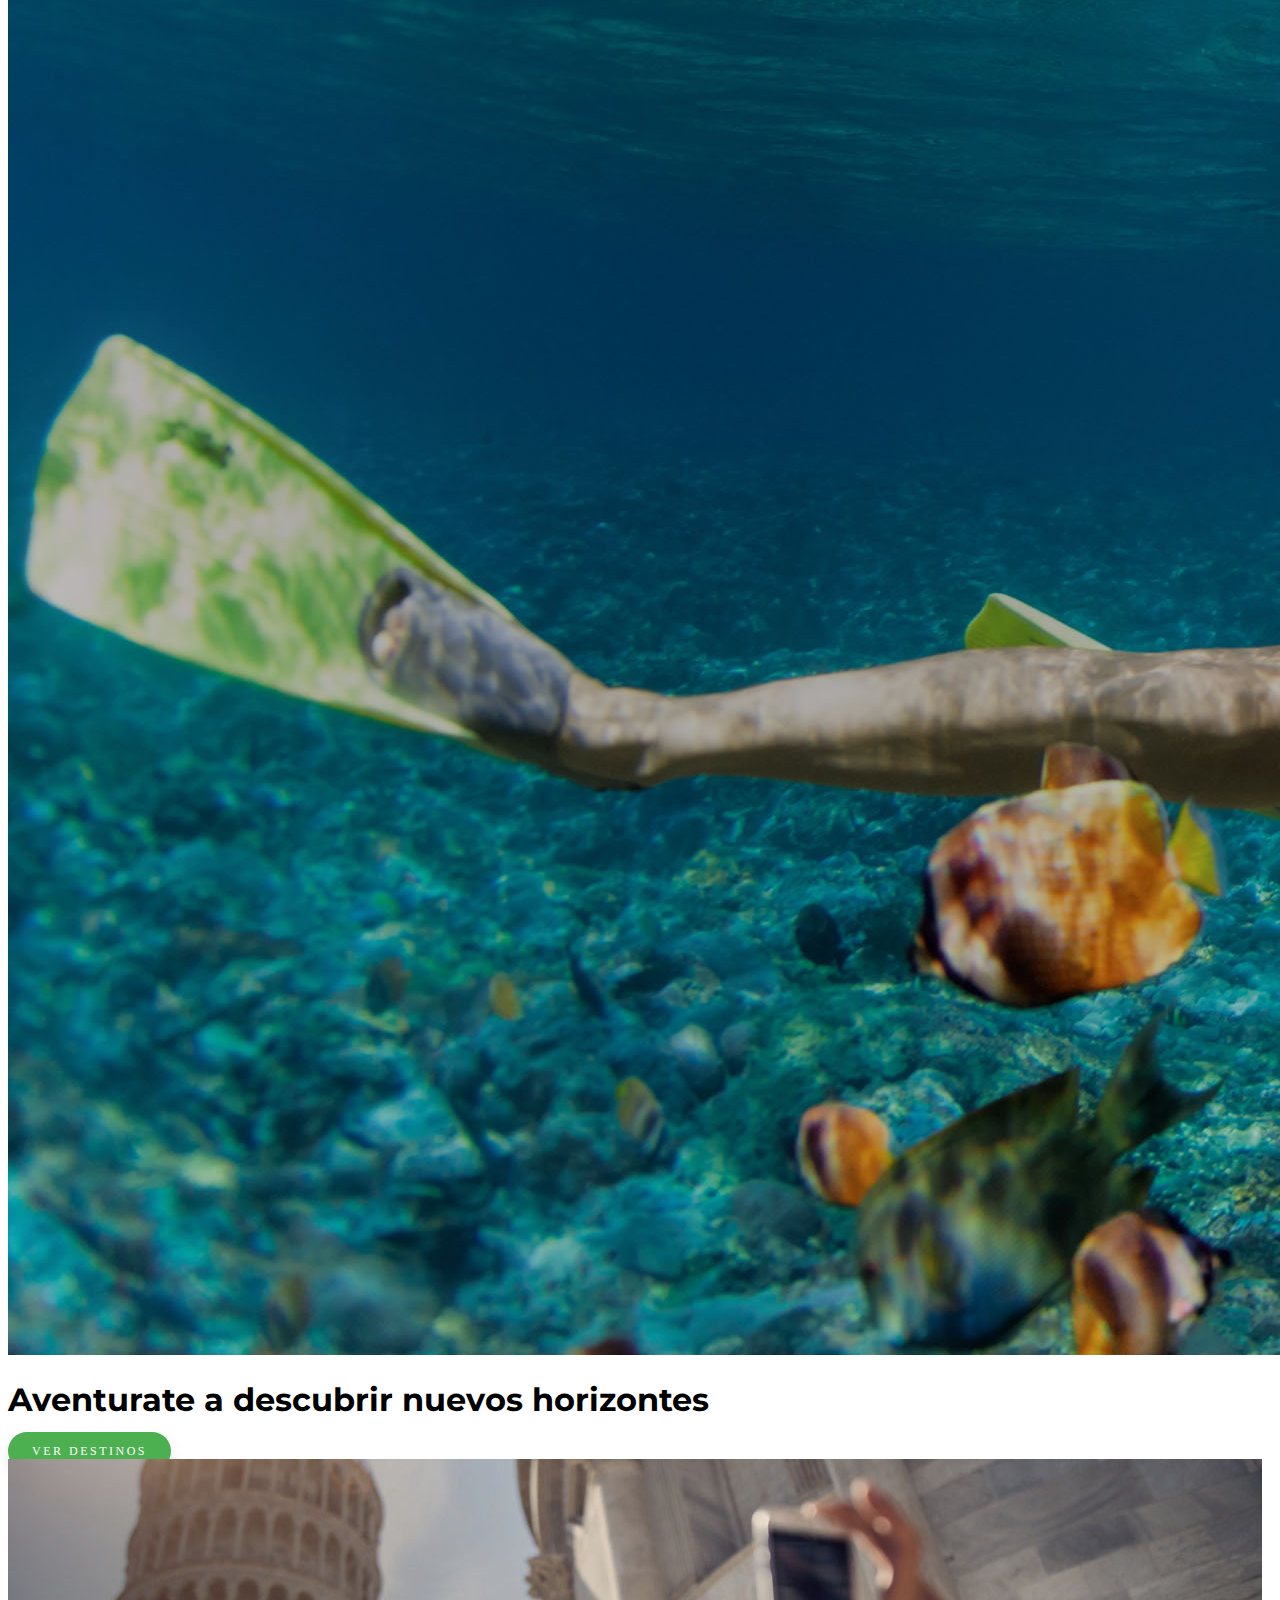
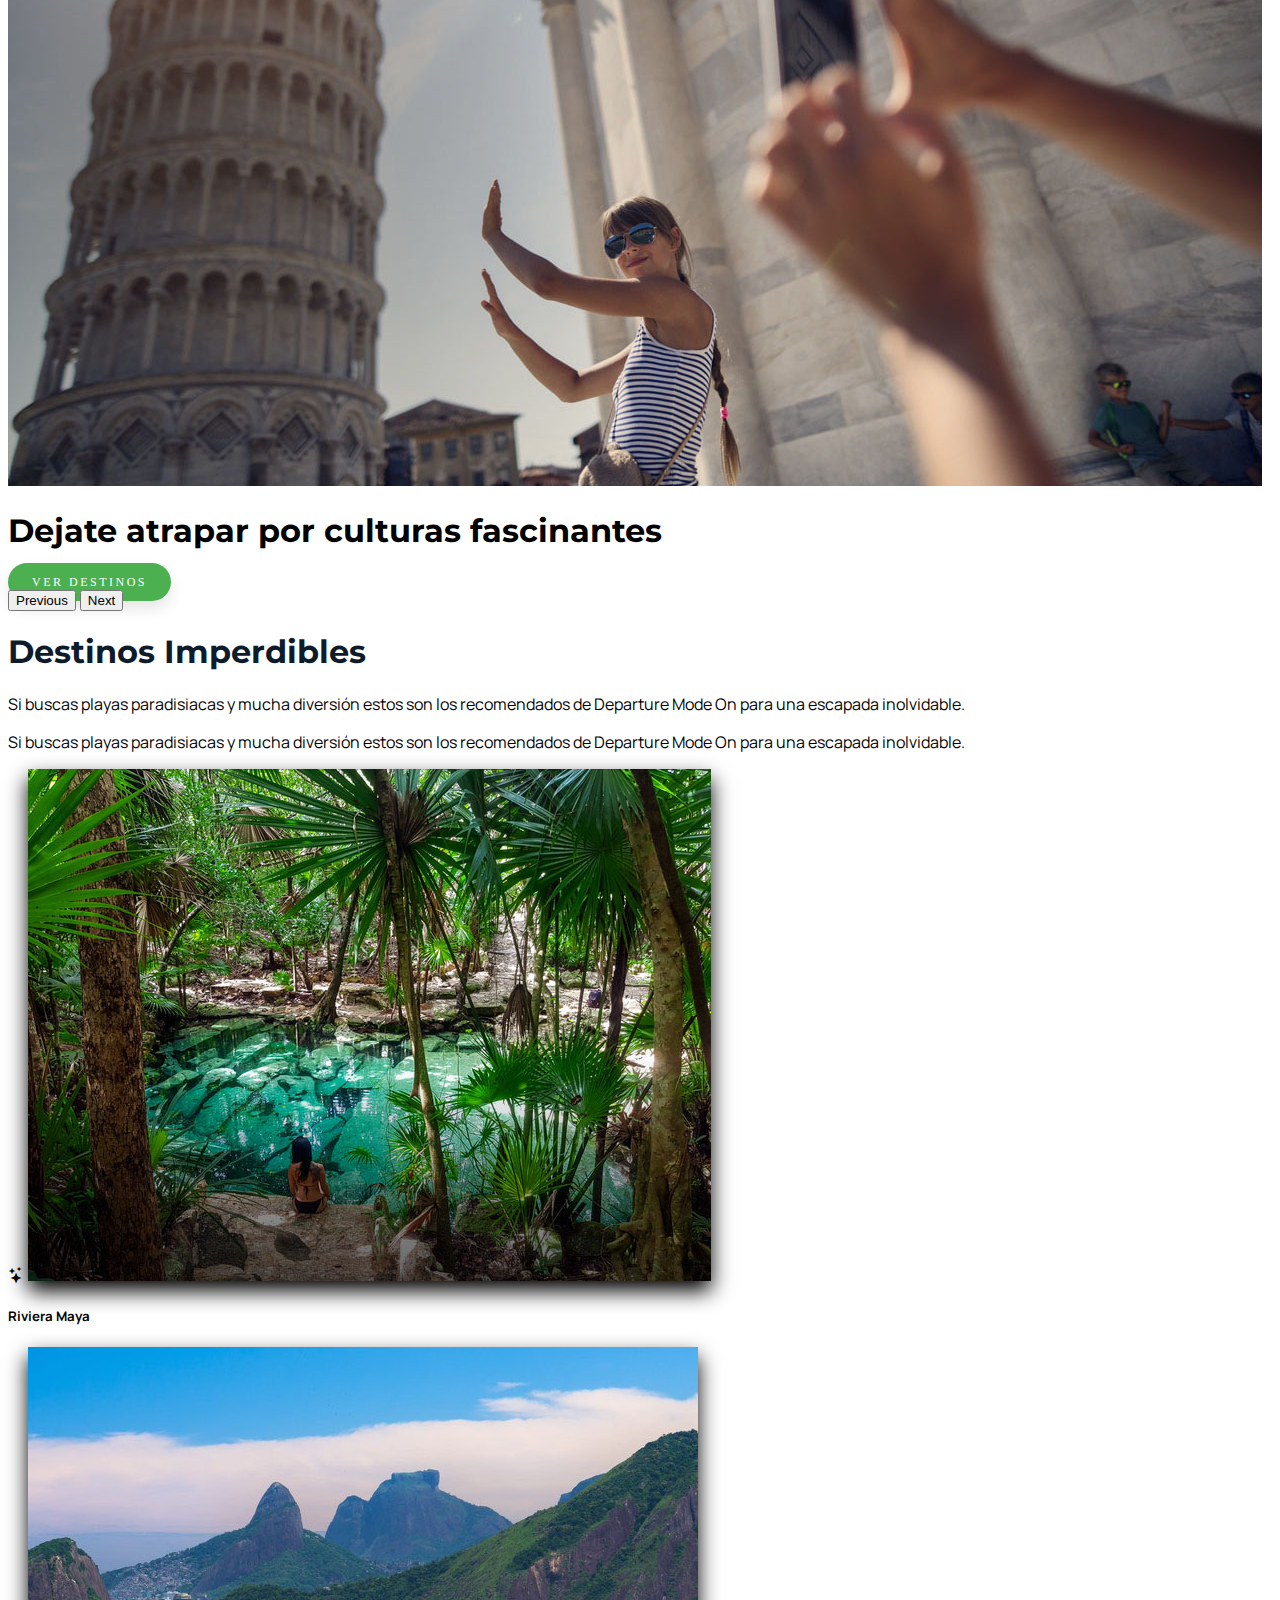
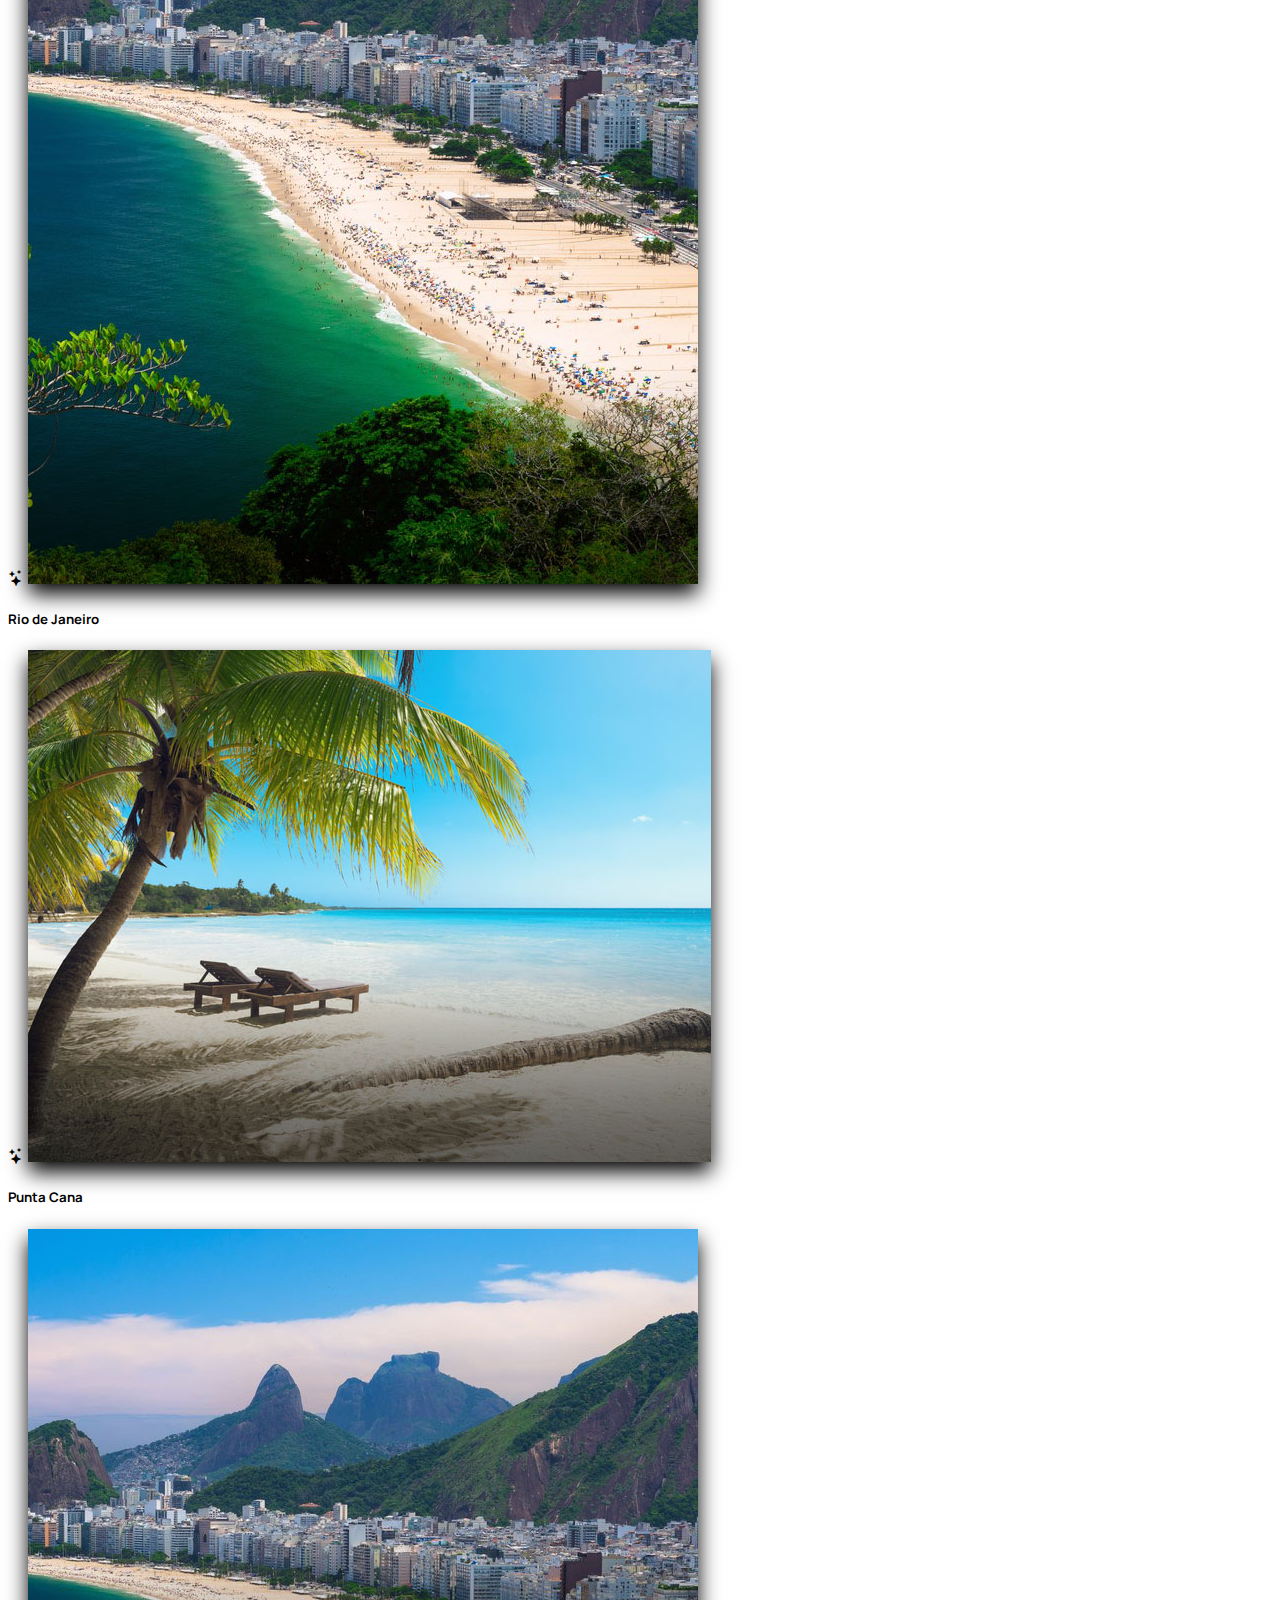
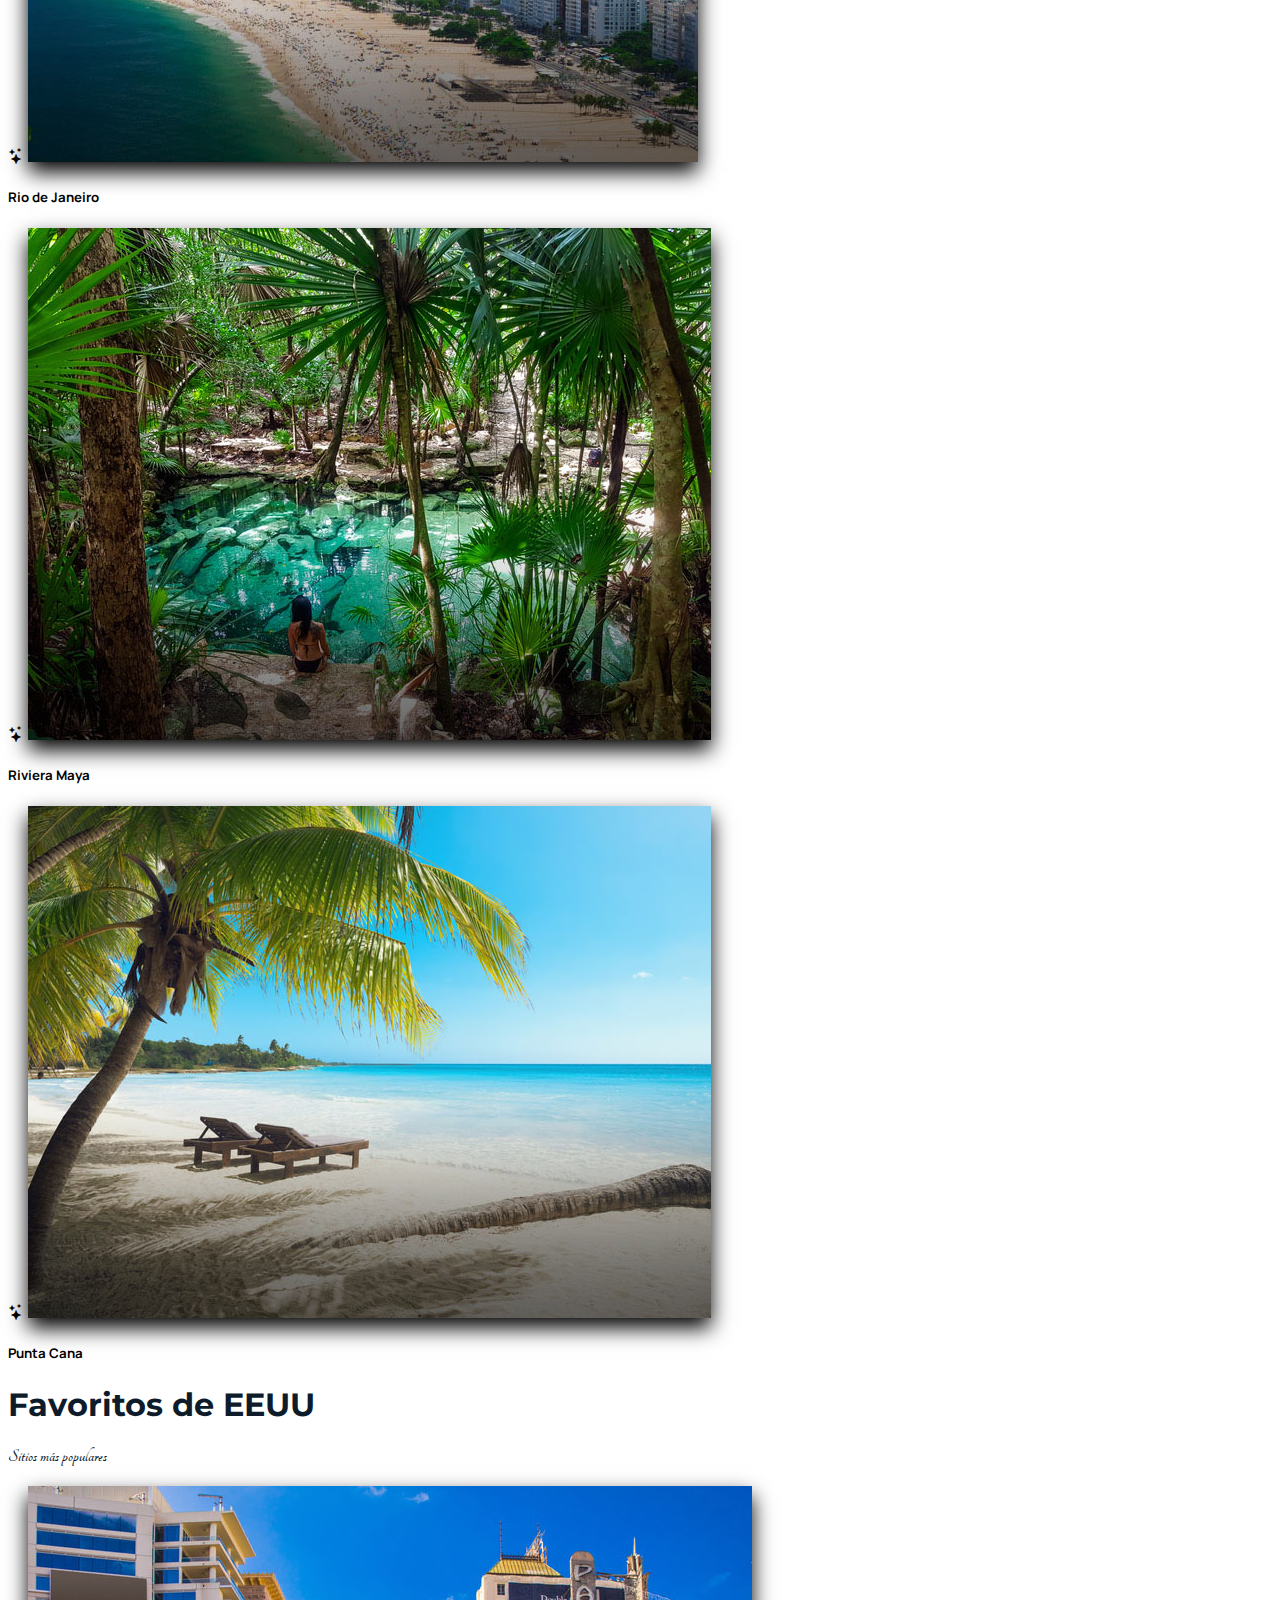
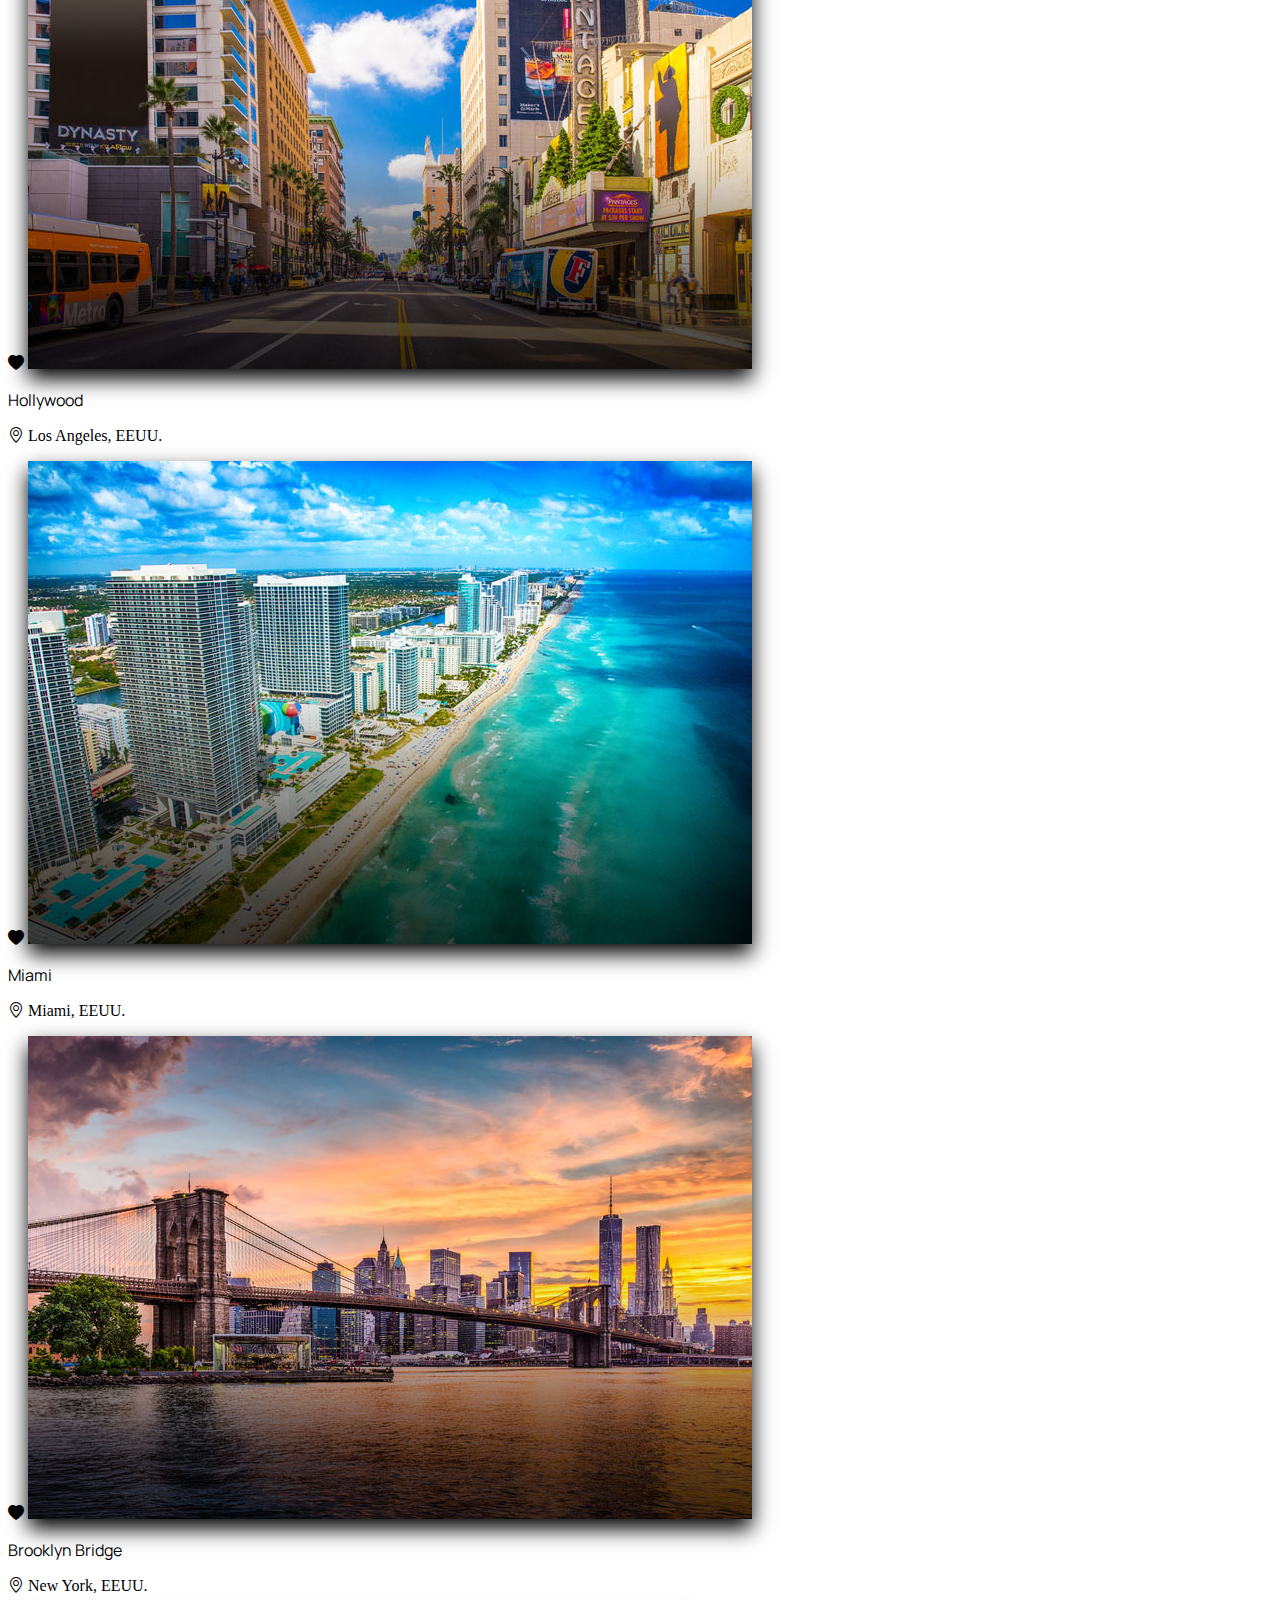
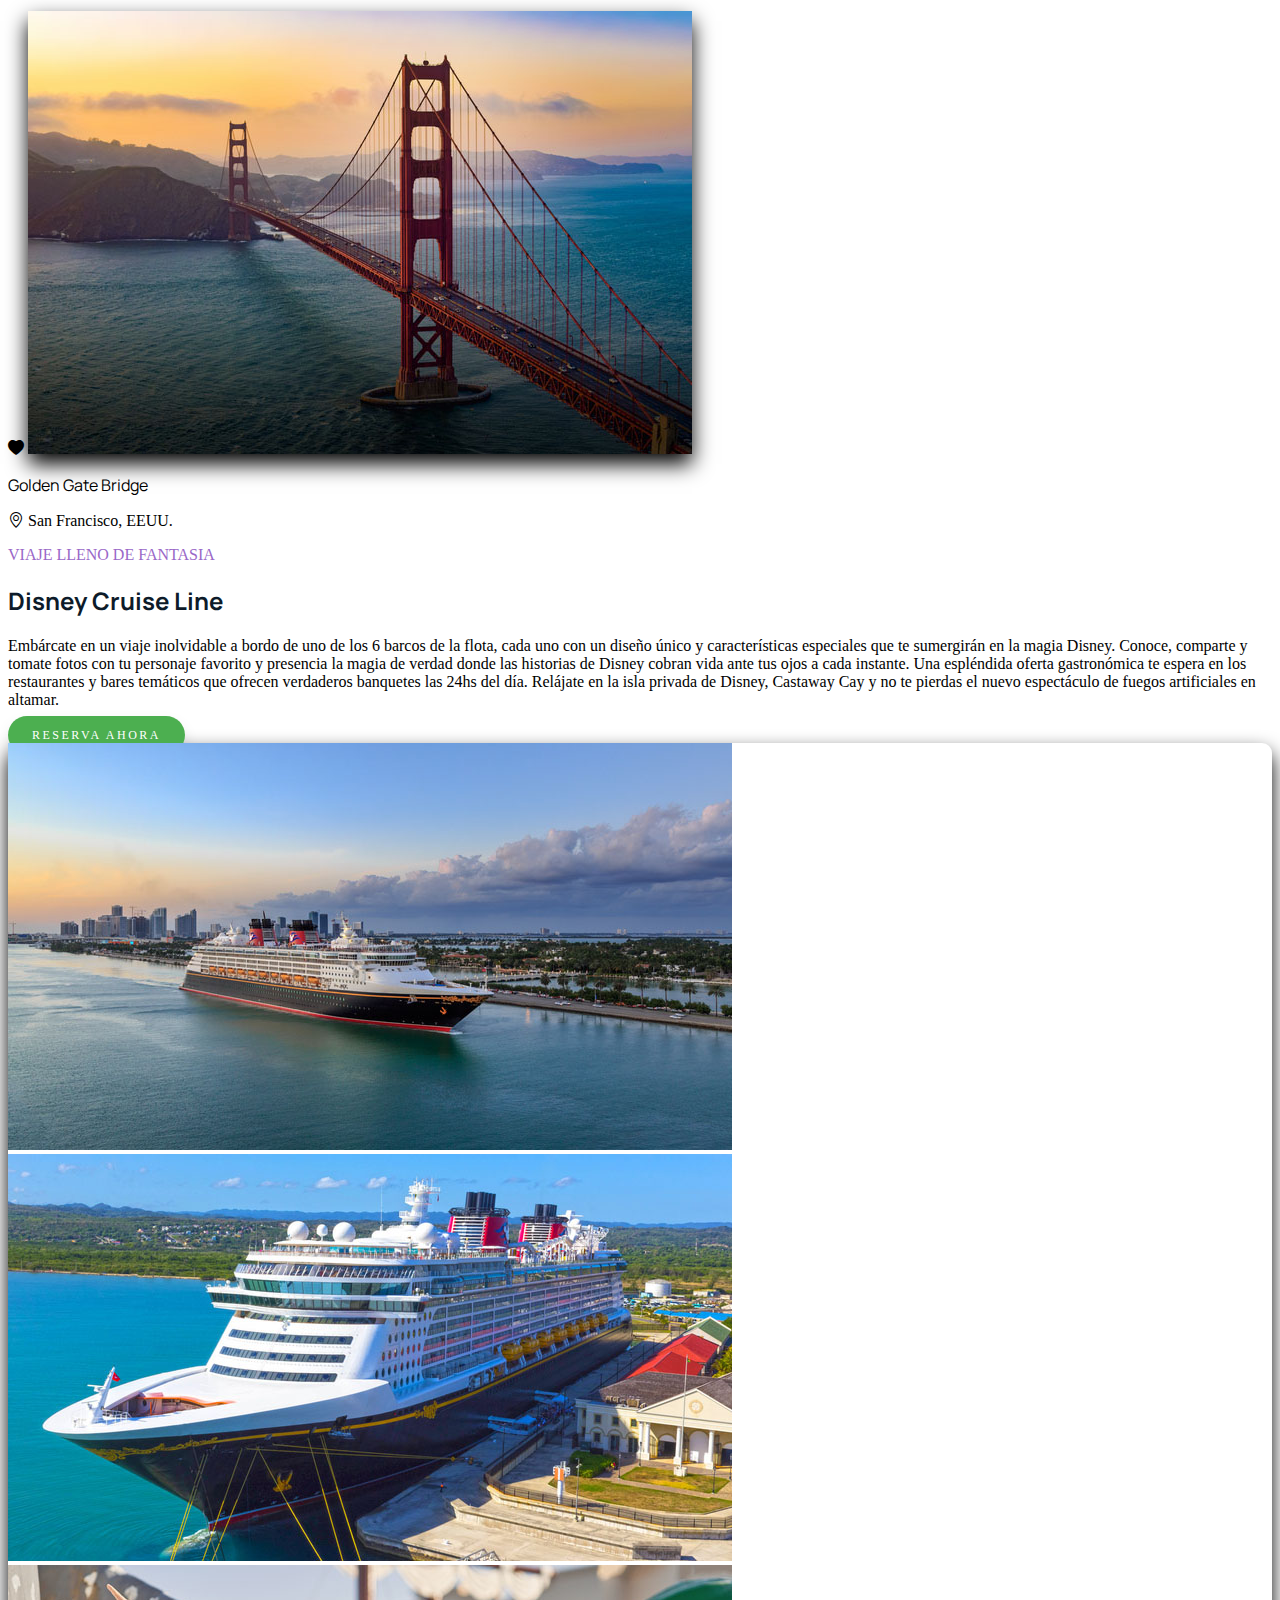
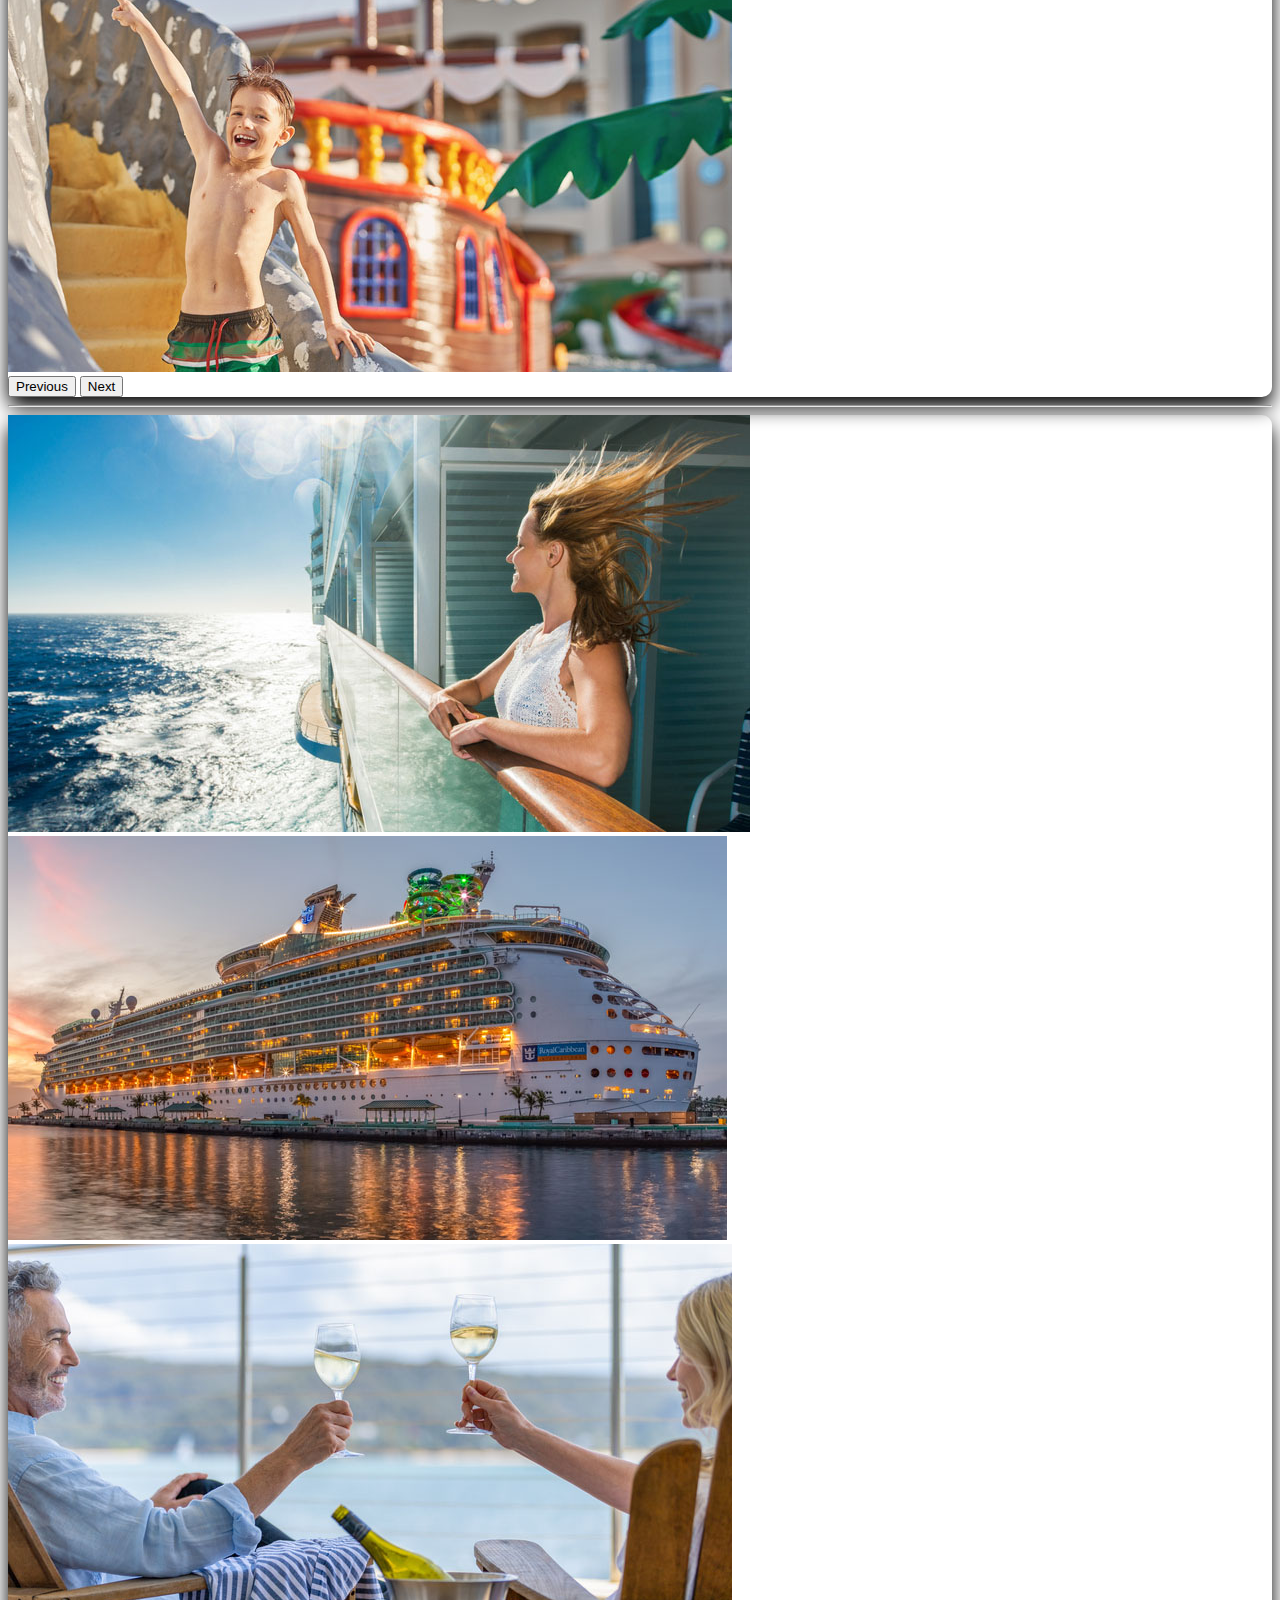
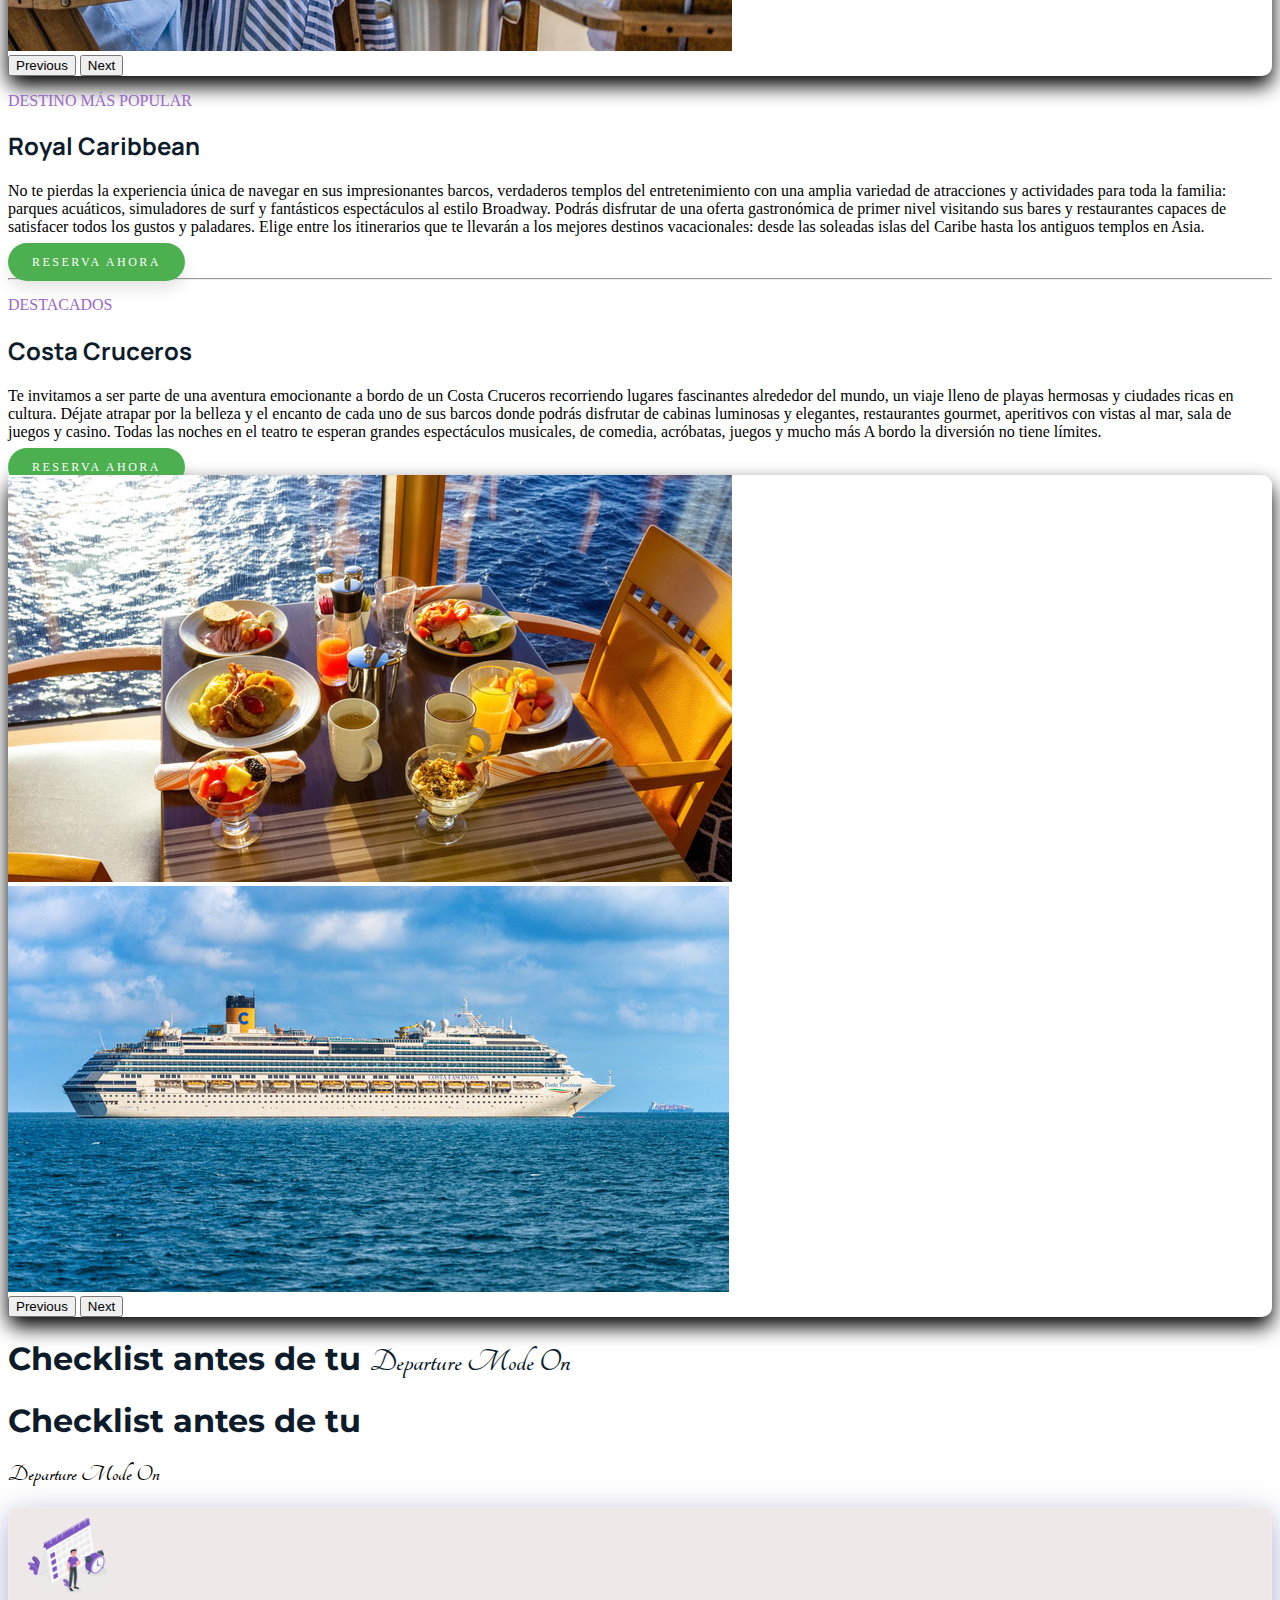
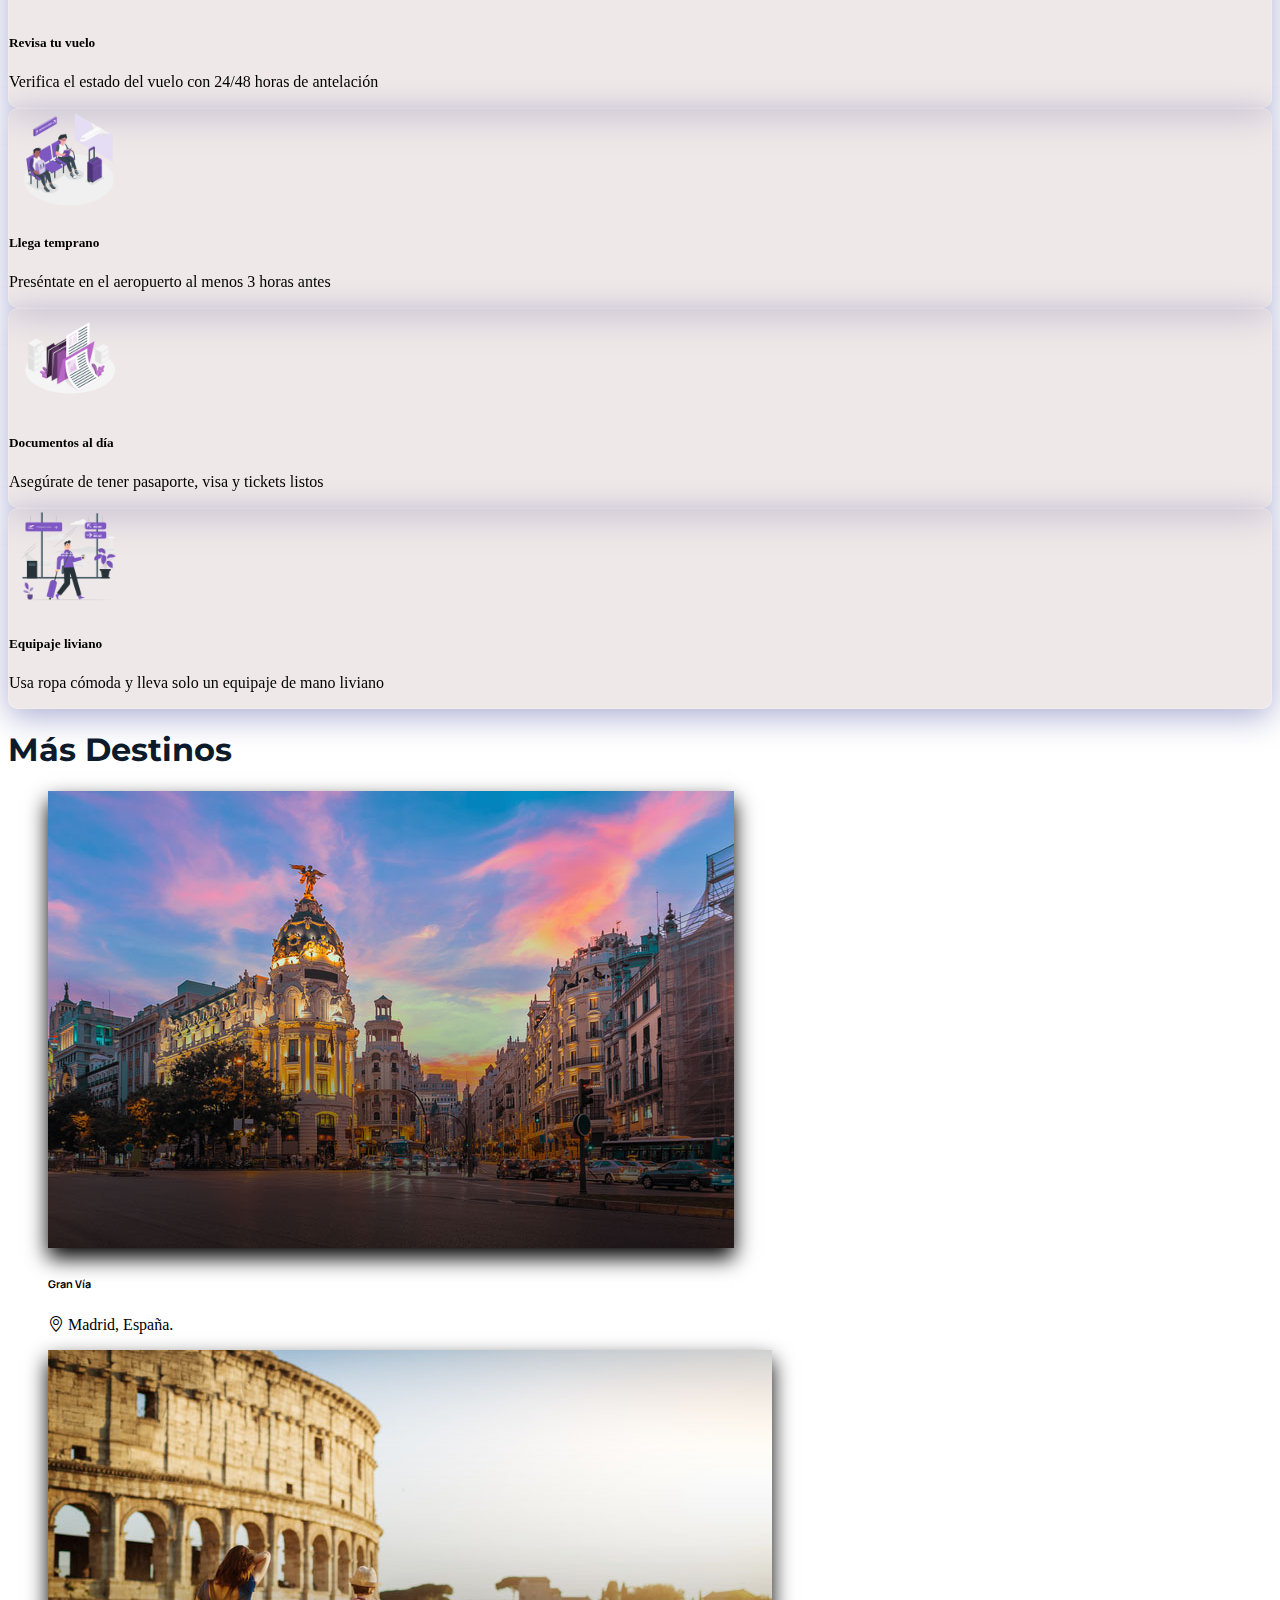
==== commit 3dec0bf7: "Se arreglaron algunos detalles en pantallas chicas." ====
--- a/index.html
+++ b/index.html
@@ -859,8 +859,8 @@
         </div>
       </section>
       <section id="contacto">
-        <div class="d-flex justify-content-center fondo-formulario p-4 my-2">
-          <div class="card-formulario p-4 mx-4">
+        <div class="d-flex justify-content-center fondo-formulario p-4 my-4">
+          <div class="card-formulario">
             <div class="row row-cols-1 row-cols-md-2 g-5">
               <!-- Sección Contacto -->
               <div class="col d-flex flex-column align-items-start">
@@ -907,18 +907,19 @@
                 </div>
                 <div class="row row-cols-2 g-3 mx-auto d-md-none">
                   <div class="col">
-                    <div class="mb-4 text-dark contacto-letra">
+                    <div class="mb-2 text-dark contacto-letra">
                       <i class="bi bi-telephone-fill fuente-color me-2"></i>
                       Teléfono:
-                      <a
-                        href="tel:+17866892203"
-                        class="text-decoration-none text-dark"
-                        >+1 (786) 6892203</a
-                      >
                     </div>
+                    <a
+                      href="tel:+17866892203"
+                      class="text-decoration-none text-dark telefono"
+                    >
+                      +1 (786) 6892203
+                    </a>
                     <!-- Email -->
-                    <div class="mb-4 text-dark contacto-letra">
-                      <i class="bi bi-envelope-fill fuente-color me-2"></i>
+                    <div class="mb-2 text-dark contacto-letra mt-2">
+                      <i class="bi bi-envelope-fill fuente-color me-2 "></i>
                       Email:
                       <a
                         href="mailto:info@departuremodeon.com"
@@ -928,8 +929,9 @@
                     </div>
                     <div class="mb-1 contacto-letra">
                       <i class="bi bi-whatsapp fuente-color me-2"></i>
-                      24/7 Disponible en Whatsapp.
+                      24/7 Disponible 
                     </div>
+                    <p class="telefono">en WhatsApp.</p>
                   </div>
                   <div class="col">
                     <!-- Horario de Atención -->
@@ -1019,7 +1021,7 @@
     </main>
     <footer>
       <div class="container-fluid bg-light py-0 shadow-lg">
-        <div class="row row-cols-3 row-cols-md-3 g-4 align-items-center">
+        <div class="row row-cols-2 row-cols-md-3 g-4 align-items-center">
           <div class="col text-center mt-2">
             <div class="d-flex flex-row justify-content-center">
               <div>
@@ -1093,7 +1095,9 @@
               +1 (786) 6892203
             </a>
           </div>
-          <div class="col text-center fuente2 footer-list mt-0">
+          <div
+            class="col text-center fuente2 footer-list mt-0 d-none d-md-block"
+          >
             <div class="container my-2">
               <a class="my-1 btnNav py-1" href="#"> Inicio </a>
             </div>
@@ -1115,6 +1119,19 @@
               <a class="my-1 btnNav py-1" href="#contacto"> Contacto </a>
             </div>
           </div>
+        </div>
+        <div
+          class="d-md-none d-flex flex-wrap text-center fuente2 footer-list mt-3 justify-content-center"
+        >
+          <a class="my-1 btnNav py-1" href="#"> Inicio </a>
+          <a class="my-1 btnNav py-1" href="#destinosimp">
+            Destinos Imperdibles
+          </a>
+          <a class="my-1 btnNav py-1" href="#cruceros"> Cruceros </a>
+          <a class="my-1 btnNav py-1" href="#masdestinos"> Más Destinos </a>
+          <a class="my-1 btnNav py-1" href="#tipviajes"> Tips de viaje </a>
+
+          <a class="my-1 btnNav py-1" href="#contacto"> Contacto </a>
         </div>
       </div>
     </footer>
--- a/css/style.css
+++ b/css/style.css
@@ -365,11 +365,9 @@
   .display-5 {
     font-size: 25px;
   }
-  /* cruceros */
-  
   /* contacto */
   .form {
-    margin: 15px;
+    margin: 1px;
   }
   .card-formulario {
     margin: 10px;
@@ -384,7 +382,10 @@
     width: 120px;
   }
   .contacto-letra {
-    font-size: 9px;
+    font-size: 13px;
+  }
+  .telefono{
+    font-size: 13px;
   }
   .borde-titulo {
     font-size: 17px;
@@ -402,8 +403,12 @@
     resize: none;
     height: 55px;
   }
+  ul{
+    padding: 0px 0px 0px 15px;
+  }
   /* footer */
   footer {
+    padding-top: 25px ;
     font-size: 10px;
   }
   .icon-footer {
